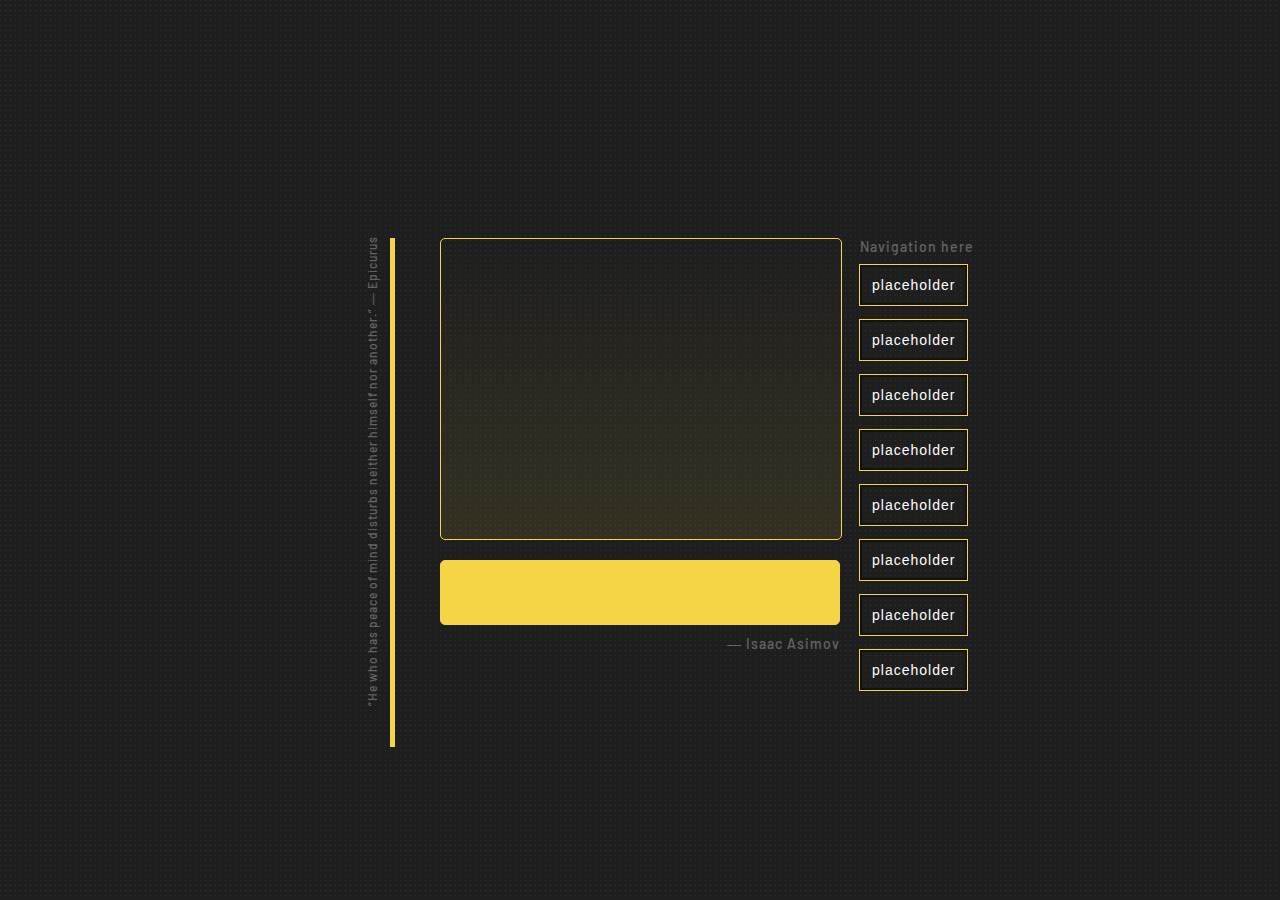
==== index.html @ 20b508e1 "Initial" ====
<!DOCTYPE html>
<html lang="en" >
<head>
  <meta charset="UTF-8">
  <title>Just smile and wave.</title>
  <link href="https://fonts.googleapis.com/css?family=Barlow&display=swap" rel="stylesheet"><link rel="stylesheet" href="./style.css">

</head>
<body>
<!-- partial:index.partial.html -->
<div id="shot">
  <div class="card">

  </div>
  <div class="description">
    <h1>
	<div class="box">
  <ul>

    <li class="item-3"></li>
    <li class="item-4">“Life is pleasant.</li>
    <li class="item-5">Death is peaceful.</li>
	<li class="item-6">It's the transition that's troublesome."</li>
  </ul>  
</div>


</h1>
    <p>― Isaac Asimov </p>
  </div>
  <div class="title"></div>

  <div class="options">
    <p>Navigation here</p>
    <div class="btns">
      <button id="btn-0" onclick="">placeholder</button>
      <button id="btn-1" onclick="">placeholder</button>
      <button id="btn-2" onclick="">placeholder</button>
      <button id="btn-3" onclick="">placeholder</button>
      <button id="btn-4" onclick="">placeholder</button>
      <button id="btn-5" onclick="">placeholder</button>
      <button id="btn-2" onclick="">placeholder</button>
      <button id="btn-0" onclick="">placeholder</button>

    </div>

  </div>
</div>
<!-- partial -->

</body>
</html>
---- style.css ----
button#component {
  width: 290px;
  height: 60px;
  border: none;
  display: -webkit-box;
  display: flex;
  background: transparent;
  margin: auto;
  padding: 0;
  position: relative;
  flex-wrap: wrap;
  cursor: pointer;
  font-family: 'Barlow', sans-serif;
}
button#component:focus {
  outline: none;
}
button#component .sqr {
  width: 10px;
  height: 10px;
  background-color: #fff;
  -webkit-transform-origin: 50% 50%;
          transform-origin: 50% 50%;
  -webkit-transition-property: all;
  transition-property: all;
  -webkit-transition-timing-function: ease-out;
          transition-timing-function: ease-out;
  -webkit-transition-duration: 300ms;
          transition-duration: 300ms;
  -webkit-transition-delay: 2000ms;
          transition-delay: 2000ms;
}
button#component .label {
  width: 100%;
  height: 100%;
  display: -webkit-box;
  display: flex;
  position: absolute;
  top: 0;
  left: 0;
  font-weight: 600;
  font-size: 18px;
  text-align: center;
  letter-spacing: 5px;
}
button#component .label::before {
  content: 'LOCKED';
  margin: auto;
  -webkit-transition: 300ms ease-out all 2000ms;
  transition: 300ms ease-out all 2000ms;
}

button#component:hover {
  -webkit-animation: blinking 2000ms ease-in 1;
          animation: blinking 2000ms ease-in 1;
}
button#component:hover .sqr {
  -webkit-transform: scale(0.1);
          transform: scale(0.1);
}
button#component:hover .sqr-174 {
  background-color: #C7E3F9;
}
button#component:hover .sqr-169 {
  background-color: #C7E3F9;
}
button#component:hover .sqr-164 {
  background-color: #C7E3F9;
}
button#component:hover .sqr-159 {
  background-color: #C7E3F9;
}
button#component:hover .sqr-154 {
  background-color: #C7E3F9;
}
button#component:hover .sqr-149 {
  background-color: #C7E3F9;
}
button#component:hover .sqr-144 {
  background-color: #C7E3F9;
}
button#component:hover .sqr-139 {
  background-color: #C7E3F9;
}
button#component:hover .sqr-134 {
  background-color: #C7E3F9;
}
button#component:hover .sqr-129 {
  background-color: #C7E3F9;
}
button#component:hover .sqr-124 {
  background-color: #C7E3F9;
}
button#component:hover .sqr-119 {
  background-color: #C7E3F9;
}
button#component:hover .sqr-114 {
  background-color: #C7E3F9;
}
button#component:hover .sqr-109 {
  background-color: #C7E3F9;
}
button#component:hover .sqr-104 {
  background-color: #C7E3F9;
}
button#component:hover .sqr-99 {
  background-color: #C7E3F9;
}
button#component:hover .sqr-94 {
  background-color: #C7E3F9;
}
button#component:hover .sqr-89 {
  background-color: #C7E3F9;
}
button#component:hover .sqr-84 {
  background-color: #C7E3F9;
}
button#component:hover .sqr-79 {
  background-color: #C7E3F9;
}
button#component:hover .sqr-74 {
  background-color: #C7E3F9;
}
button#component:hover .sqr-69 {
  background-color: #C7E3F9;
}
button#component:hover .sqr-64 {
  background-color: #C7E3F9;
}
button#component:hover .sqr-59 {
  background-color: #C7E3F9;
}
button#component:hover .sqr-54 {
  background-color: #C7E3F9;
}
button#component:hover .sqr-49 {
  background-color: #C7E3F9;
}
button#component:hover .sqr-44 {
  background-color: #C7E3F9;
}
button#component:hover .sqr-39 {
  background-color: #C7E3F9;
}
button#component:hover .sqr-34 {
  background-color: #C7E3F9;
}
button#component:hover .sqr-29 {
  background-color: #C7E3F9;
}
button#component:hover .sqr-24 {
  background-color: #C7E3F9;
}
button#component:hover .sqr-19 {
  background-color: #C7E3F9;
}
button#component:hover .sqr-14 {
  background-color: #C7E3F9;
}
button#component:hover .sqr-9 {
  background-color: #C7E3F9;
}
button#component:hover .sqr-4 {
  background-color: #C7E3F9;
}
button#component:hover .sqr-173 {
  background-color: #f5d546;
}
button#component:hover .sqr-171 {
  background-color: #f5d546;
}
button#component:hover .sqr-169 {
  background-color: #f5d546;
}
button#component:hover .sqr-167 {
  background-color: #f5d546;
}
button#component:hover .sqr-165 {
  background-color: #f5d546;
}
button#component:hover .sqr-163 {
  background-color: #f5d546;
}
button#component:hover .sqr-161 {
  background-color: #f5d546;
}
button#component:hover .sqr-159 {
  background-color: #f5d546;
}
button#component:hover .sqr-157 {
  background-color: #f5d546;
}
button#component:hover .sqr-155 {
  background-color: #f5d546;
}
button#component:hover .sqr-153 {
  background-color: #f5d546;
}
button#component:hover .sqr-151 {
  background-color: #f5d546;
}
button#component:hover .sqr-149 {
  background-color: #f5d546;
}
button#component:hover .sqr-147 {
  background-color: #f5d546;
}
button#component:hover .sqr-145 {
  background-color: #f5d546;
}
button#component:hover .sqr-143 {
  background-color: #f5d546;
}
button#component:hover .sqr-141 {
  background-color: #f5d546;
}
button#component:hover .sqr-139 {
  background-color: #f5d546;
}
button#component:hover .sqr-137 {
  background-color: #f5d546;
}
button#component:hover .sqr-135 {
  background-color: #f5d546;
}
button#component:hover .sqr-133 {
  background-color: #f5d546;
}
button#component:hover .sqr-131 {
  background-color: #f5d546;
}
button#component:hover .sqr-129 {
  background-color: #f5d546;
}
button#component:hover .sqr-127 {
  background-color: #f5d546;
}
button#component:hover .sqr-125 {
  background-color: #f5d546;
}
button#component:hover .sqr-123 {
  background-color: #f5d546;
}
button#component:hover .sqr-121 {
  background-color: #f5d546;
}
button#component:hover .sqr-119 {
  background-color: #f5d546;
}
button#component:hover .sqr-117 {
  background-color: #f5d546;
}
button#component:hover .sqr-115 {
  background-color: #f5d546;
}
button#component:hover .sqr-113 {
  background-color: #f5d546;
}
button#component:hover .sqr-111 {
  background-color: #f5d546;
}
button#component:hover .sqr-109 {
  background-color: #f5d546;
}
button#component:hover .sqr-107 {
  background-color: #f5d546;
}
button#component:hover .sqr-105 {
  background-color: #f5d546;
}
button#component:hover .sqr-103 {
  background-color: #f5d546;
}
button#component:hover .sqr-101 {
  background-color: #f5d546;
}
button#component:hover .sqr-99 {
  background-color: #f5d546;
}
button#component:hover .sqr-97 {
  background-color: #f5d546;
}
button#component:hover .sqr-95 {
  background-color: #f5d546;
}
button#component:hover .sqr-93 {
  background-color: #f5d546;
}
button#component:hover .sqr-91 {
  background-color: #f5d546;
}
button#component:hover .sqr-89 {
  background-color: #f5d546;
}
button#component:hover .sqr-87 {
  background-color: #f5d546;
}
button#component:hover .sqr-85 {
  background-color: #f5d546;
}
button#component:hover .sqr-83 {
  background-color: #f5d546;
}
button#component:hover .sqr-81 {
  background-color: #f5d546;
}
button#component:hover .sqr-79 {
  background-color: #f5d546;
}
button#component:hover .sqr-77 {
  background-color: #f5d546;
}
button#component:hover .sqr-75 {
  background-color: #f5d546;
}
button#component:hover .sqr-73 {
  background-color: #f5d546;
}
button#component:hover .sqr-71 {
  background-color: #f5d546;
}
button#component:hover .sqr-69 {
  background-color: #f5d546;
}
button#component:hover .sqr-67 {
  background-color: #f5d546;
}
button#component:hover .sqr-65 {
  background-color: #f5d546;
}
button#component:hover .sqr-63 {
  background-color: #f5d546;
}
button#component:hover .sqr-61 {
  background-color: #f5d546;
}
button#component:hover .sqr-59 {
  background-color: #f5d546;
}
button#component:hover .sqr-57 {
  background-color: #f5d546;
}
button#component:hover .sqr-55 {
  background-color: #f5d546;
}
button#component:hover .sqr-53 {
  background-color: #f5d546;
}
button#component:hover .sqr-51 {
  background-color: #f5d546;
}
button#component:hover .sqr-49 {
  background-color: #f5d546;
}
button#component:hover .sqr-47 {
  background-color: #f5d546;
}
button#component:hover .sqr-45 {
  background-color: #f5d546;
}
button#component:hover .sqr-43 {
  background-color: #f5d546;
}
button#component:hover .sqr-41 {
  background-color: #f5d546;
}
button#component:hover .sqr-39 {
  background-color: #f5d546;
}
button#component:hover .sqr-37 {
  background-color: #f5d546;
}
button#component:hover .sqr-35 {
  background-color: #f5d546;
}
button#component:hover .sqr-33 {
  background-color: #f5d546;
}
button#component:hover .sqr-31 {
  background-color: #f5d546;
}
button#component:hover .sqr-29 {
  background-color: #f5d546;
}
button#component:hover .sqr-27 {
  background-color: #f5d546;
}
button#component:hover .sqr-25 {
  background-color: #f5d546;
}
button#component:hover .sqr-23 {
  background-color: #f5d546;
}
button#component:hover .sqr-21 {
  background-color: #f5d546;
}
button#component:hover .sqr-19 {
  background-color: #f5d546;
}
button#component:hover .sqr-17 {
  background-color: #f5d546;
}
button#component:hover .sqr-15 {
  background-color: #f5d546;
}
button#component:hover .sqr-13 {
  background-color: #f5d546;
}
button#component:hover .sqr-11 {
  background-color: #f5d546;
}
button#component:hover .sqr-9 {
  background-color: #f5d546;
}
button#component:hover .sqr-7 {
  background-color: #f5d546;
}
button#component:hover .sqr-5 {
  background-color: #f5d546;
}
button#component:hover .sqr-3 {
  background-color: #f5d546;
}
button#component:hover .sqr-1 {
  background-color: #f5d546;
}
button#component:hover .sqr-170 {
  background-color: #d64444;
}
button#component:hover .sqr-166 {
  background-color: #d64444;
}
button#component:hover .sqr-162 {
  background-color: #d64444;
}
button#component:hover .sqr-158 {
  background-color: #d64444;
}
button#component:hover .sqr-154 {
  background-color: #d64444;
}
button#component:hover .sqr-150 {
  background-color: #d64444;
}
button#component:hover .sqr-146 {
  background-color: #d64444;
}
button#component:hover .sqr-142 {
  background-color: #d64444;
}
button#component:hover .sqr-138 {
  background-color: #d64444;
}
button#component:hover .sqr-134 {
  background-color: #d64444;
}
button#component:hover .sqr-130 {
  background-color: #d64444;
}
button#component:hover .sqr-126 {
  background-color: #d64444;
}
button#component:hover .sqr-122 {
  background-color: #d64444;
}
button#component:hover .sqr-118 {
  background-color: #d64444;
}
button#component:hover .sqr-114 {
  background-color: #d64444;
}
button#component:hover .sqr-110 {
  background-color: #d64444;
}
button#component:hover .sqr-106 {
  background-color: #d64444;
}
button#component:hover .sqr-102 {
  background-color: #d64444;
}
button#component:hover .sqr-98 {
  background-color: #d64444;
}
button#component:hover .sqr-94 {
  background-color: #d64444;
}
button#component:hover .sqr-90 {
  background-color: #d64444;
}
button#component:hover .sqr-86 {
  background-color: #d64444;
}
button#component:hover .sqr-82 {
  background-color: #d64444;
}
button#component:hover .sqr-78 {
  background-color: #d64444;
}
button#component:hover .sqr-74 {
  background-color: #d64444;
}
button#component:hover .sqr-70 {
  background-color: #d64444;
}
button#component:hover .sqr-66 {
  background-color: #d64444;
}
button#component:hover .sqr-62 {
  background-color: #d64444;
}
button#component:hover .sqr-58 {
  background-color: #d64444;
}
button#component:hover .sqr-54 {
  background-color: #d64444;
}
button#component:hover .sqr-50 {
  background-color: #d64444;
}
button#component:hover .sqr-46 {
  background-color: #d64444;
}
button#component:hover .sqr-42 {
  background-color: #d64444;
}
button#component:hover .sqr-38 {
  background-color: #d64444;
}
button#component:hover .sqr-34 {
  background-color: #d64444;
}
button#component:hover .sqr-30 {
  background-color: #d64444;
}
button#component:hover .sqr-26 {
  background-color: #d64444;
}
button#component:hover .sqr-22 {
  background-color: #d64444;
}
button#component:hover .sqr-18 {
  background-color: #d64444;
}
button#component:hover .sqr-14 {
  background-color: #d64444;
}
button#component:hover .sqr-10 {
  background-color: #d64444;
}
button#component:hover .sqr-6 {
  background-color: #d64444;
}
button#component:hover .sqr-2 {
  background-color: #d64444;
}
button#component:hover .label::before {
  -webkit-animation: decrypt 400ms 2000ms linear forwards 1;
          animation: decrypt 400ms 2000ms linear forwards 1;
  z-index: 2;
  color: #fff;
}

@-webkit-keyframes decrypt {
  0% {
    content: "LOCKED";
  }
  10% {
    content: "YdJZidnejD";
  }
  20% {
    content: "oz9ejdjd";
  }
  30% {
    content: "idnNDeit7";
  }
  40% {
    content: "JEDc83jdE";
  }
  50% {
    content: "JEDEudPe";
  }
  60% {
    content: "EKDOdreif";
  }
  70% {
    content: "fkzeef9e";
  }
  80% {
    content: "fie73Rnf0";
  }
  90% {
    content: "iedi9OE";
  }
  100% {
    content: "UNLOCKED";
  }
}
@-webkit-keyframes blinking {
  from, to, 50% {
    opacity: 1;
  }
  25%, 75% {
    opacity: 0;
  }
}
#component.following .sqr-1 {
  -webkit-transition-delay: 2002ms;
          transition-delay: 2002ms;
}

#component.following .sqr-2 {
  -webkit-transition-delay: 2004ms;
          transition-delay: 2004ms;
}

#component.following .sqr-3 {
  -webkit-transition-delay: 2006ms;
          transition-delay: 2006ms;
}

#component.following .sqr-4 {
  -webkit-transition-delay: 2008ms;
          transition-delay: 2008ms;
}

#component.following .sqr-5 {
  -webkit-transition-delay: 2010ms;
          transition-delay: 2010ms;
}

#component.following .sqr-6 {
  -webkit-transition-delay: 2012ms;
          transition-delay: 2012ms;
}

#component.following .sqr-7 {
  -webkit-transition-delay: 2014ms;
          transition-delay: 2014ms;
}

#component.following .sqr-8 {
  -webkit-transition-delay: 2016ms;
          transition-delay: 2016ms;
}

#component.following .sqr-9 {
  -webkit-transition-delay: 2018ms;
          transition-delay: 2018ms;
}

#component.following .sqr-10 {
  -webkit-transition-delay: 2020ms;
          transition-delay: 2020ms;
}

#component.following .sqr-11 {
  -webkit-transition-delay: 2022ms;
          transition-delay: 2022ms;
}

#component.following .sqr-12 {
  -webkit-transition-delay: 2024ms;
          transition-delay: 2024ms;
}

#component.following .sqr-13 {
  -webkit-transition-delay: 2026ms;
          transition-delay: 2026ms;
}

#component.following .sqr-14 {
  -webkit-transition-delay: 2028ms;
          transition-delay: 2028ms;
}

#component.following .sqr-15 {
  -webkit-transition-delay: 2030ms;
          transition-delay: 2030ms;
}

#component.following .sqr-16 {
  -webkit-transition-delay: 2032ms;
          transition-delay: 2032ms;
}

#component.following .sqr-17 {
  -webkit-transition-delay: 2034ms;
          transition-delay: 2034ms;
}

#component.following .sqr-18 {
  -webkit-transition-delay: 2036ms;
          transition-delay: 2036ms;
}

#component.following .sqr-19 {
  -webkit-transition-delay: 2038ms;
          transition-delay: 2038ms;
}

#component.following .sqr-20 {
  -webkit-transition-delay: 2040ms;
          transition-delay: 2040ms;
}

#component.following .sqr-21 {
  -webkit-transition-delay: 2042ms;
          transition-delay: 2042ms;
}

#component.following .sqr-22 {
  -webkit-transition-delay: 2044ms;
          transition-delay: 2044ms;
}

#component.following .sqr-23 {
  -webkit-transition-delay: 2046ms;
          transition-delay: 2046ms;
}

#component.following .sqr-24 {
  -webkit-transition-delay: 2048ms;
          transition-delay: 2048ms;
}

#component.following .sqr-25 {
  -webkit-transition-delay: 2050ms;
          transition-delay: 2050ms;
}

#component.following .sqr-26 {
  -webkit-transition-delay: 2052ms;
          transition-delay: 2052ms;
}

#component.following .sqr-27 {
  -webkit-transition-delay: 2054ms;
          transition-delay: 2054ms;
}

#component.following .sqr-28 {
  -webkit-transition-delay: 2056ms;
          transition-delay: 2056ms;
}

#component.following .sqr-29 {
  -webkit-transition-delay: 2058ms;
          transition-delay: 2058ms;
}

#component.following .sqr-30 {
  -webkit-transition-delay: 2060ms;
          transition-delay: 2060ms;
}

#component.following .sqr-31 {
  -webkit-transition-delay: 2062ms;
          transition-delay: 2062ms;
}

#component.following .sqr-32 {
  -webkit-transition-delay: 2064ms;
          transition-delay: 2064ms;
}

#component.following .sqr-33 {
  -webkit-transition-delay: 2066ms;
          transition-delay: 2066ms;
}

#component.following .sqr-34 {
  -webkit-transition-delay: 2068ms;
          transition-delay: 2068ms;
}

#component.following .sqr-35 {
  -webkit-transition-delay: 2070ms;
          transition-delay: 2070ms;
}

#component.following .sqr-36 {
  -webkit-transition-delay: 2072ms;
          transition-delay: 2072ms;
}

#component.following .sqr-37 {
  -webkit-transition-delay: 2074ms;
          transition-delay: 2074ms;
}

#component.following .sqr-38 {
  -webkit-transition-delay: 2076ms;
          transition-delay: 2076ms;
}

#component.following .sqr-39 {
  -webkit-transition-delay: 2078ms;
          transition-delay: 2078ms;
}

#component.following .sqr-40 {
  -webkit-transition-delay: 2080ms;
          transition-delay: 2080ms;
}

#component.following .sqr-41 {
  -webkit-transition-delay: 2082ms;
          transition-delay: 2082ms;
}

#component.following .sqr-42 {
  -webkit-transition-delay: 2084ms;
          transition-delay: 2084ms;
}

#component.following .sqr-43 {
  -webkit-transition-delay: 2086ms;
          transition-delay: 2086ms;
}

#component.following .sqr-44 {
  -webkit-transition-delay: 2088ms;
          transition-delay: 2088ms;
}

#component.following .sqr-45 {
  -webkit-transition-delay: 2090ms;
          transition-delay: 2090ms;
}

#component.following .sqr-46 {
  -webkit-transition-delay: 2092ms;
          transition-delay: 2092ms;
}

#component.following .sqr-47 {
  -webkit-transition-delay: 2094ms;
          transition-delay: 2094ms;
}

#component.following .sqr-48 {
  -webkit-transition-delay: 2096ms;
          transition-delay: 2096ms;
}

#component.following .sqr-49 {
  -webkit-transition-delay: 2098ms;
          transition-delay: 2098ms;
}

#component.following .sqr-50 {
  -webkit-transition-delay: 2100ms;
          transition-delay: 2100ms;
}

#component.following .sqr-51 {
  -webkit-transition-delay: 2102ms;
          transition-delay: 2102ms;
}

#component.following .sqr-52 {
  -webkit-transition-delay: 2104ms;
          transition-delay: 2104ms;
}

#component.following .sqr-53 {
  -webkit-transition-delay: 2106ms;
          transition-delay: 2106ms;
}

#component.following .sqr-54 {
  -webkit-transition-delay: 2108ms;
          transition-delay: 2108ms;
}

#component.following .sqr-55 {
  -webkit-transition-delay: 2110ms;
          transition-delay: 2110ms;
}

#component.following .sqr-56 {
  -webkit-transition-delay: 2112ms;
          transition-delay: 2112ms;
}

#component.following .sqr-57 {
  -webkit-transition-delay: 2114ms;
          transition-delay: 2114ms;
}

#component.following .sqr-58 {
  -webkit-transition-delay: 2116ms;
          transition-delay: 2116ms;
}

#component.following .sqr-59 {
  -webkit-transition-delay: 2118ms;
          transition-delay: 2118ms;
}

#component.following .sqr-60 {
  -webkit-transition-delay: 2120ms;
          transition-delay: 2120ms;
}

#component.following .sqr-61 {
  -webkit-transition-delay: 2122ms;
          transition-delay: 2122ms;
}

#component.following .sqr-62 {
  -webkit-transition-delay: 2124ms;
          transition-delay: 2124ms;
}

#component.following .sqr-63 {
  -webkit-transition-delay: 2126ms;
          transition-delay: 2126ms;
}

#component.following .sqr-64 {
  -webkit-transition-delay: 2128ms;
          transition-delay: 2128ms;
}

#component.following .sqr-65 {
  -webkit-transition-delay: 2130ms;
          transition-delay: 2130ms;
}

#component.following .sqr-66 {
  -webkit-transition-delay: 2132ms;
          transition-delay: 2132ms;
}

#component.following .sqr-67 {
  -webkit-transition-delay: 2134ms;
          transition-delay: 2134ms;
}

#component.following .sqr-68 {
  -webkit-transition-delay: 2136ms;
          transition-delay: 2136ms;
}

#component.following .sqr-69 {
  -webkit-transition-delay: 2138ms;
          transition-delay: 2138ms;
}

#component.following .sqr-70 {
  -webkit-transition-delay: 2140ms;
          transition-delay: 2140ms;
}

#component.following .sqr-71 {
  -webkit-transition-delay: 2142ms;
          transition-delay: 2142ms;
}

#component.following .sqr-72 {
  -webkit-transition-delay: 2144ms;
          transition-delay: 2144ms;
}

#component.following .sqr-73 {
  -webkit-transition-delay: 2146ms;
          transition-delay: 2146ms;
}

#component.following .sqr-74 {
  -webkit-transition-delay: 2148ms;
          transition-delay: 2148ms;
}

#component.following .sqr-75 {
  -webkit-transition-delay: 2150ms;
          transition-delay: 2150ms;
}

#component.following .sqr-76 {
  -webkit-transition-delay: 2152ms;
          transition-delay: 2152ms;
}

#component.following .sqr-77 {
  -webkit-transition-delay: 2154ms;
          transition-delay: 2154ms;
}

#component.following .sqr-78 {
  -webkit-transition-delay: 2156ms;
          transition-delay: 2156ms;
}

#component.following .sqr-79 {
  -webkit-transition-delay: 2158ms;
          transition-delay: 2158ms;
}

#component.following .sqr-80 {
  -webkit-transition-delay: 2160ms;
          transition-delay: 2160ms;
}

#component.following .sqr-81 {
  -webkit-transition-delay: 2162ms;
          transition-delay: 2162ms;
}

#component.following .sqr-82 {
  -webkit-transition-delay: 2164ms;
          transition-delay: 2164ms;
}

#component.following .sqr-83 {
  -webkit-transition-delay: 2166ms;
          transition-delay: 2166ms;
}

#component.following .sqr-84 {
  -webkit-transition-delay: 2168ms;
          transition-delay: 2168ms;
}

#component.following .sqr-85 {
  -webkit-transition-delay: 2170ms;
          transition-delay: 2170ms;
}

#component.following .sqr-86 {
  -webkit-transition-delay: 2172ms;
          transition-delay: 2172ms;
}

#component.following .sqr-87 {
  -webkit-transition-delay: 2174ms;
          transition-delay: 2174ms;
}

#component.following .sqr-88 {
  -webkit-transition-delay: 2176ms;
          transition-delay: 2176ms;
}

#component.following .sqr-89 {
  -webkit-transition-delay: 2178ms;
          transition-delay: 2178ms;
}

#component.following .sqr-90 {
  -webkit-transition-delay: 2180ms;
          transition-delay: 2180ms;
}

#component.following .sqr-91 {
  -webkit-transition-delay: 2182ms;
          transition-delay: 2182ms;
}

#component.following .sqr-92 {
  -webkit-transition-delay: 2184ms;
          transition-delay: 2184ms;
}

#component.following .sqr-93 {
  -webkit-transition-delay: 2186ms;
          transition-delay: 2186ms;
}

#component.following .sqr-94 {
  -webkit-transition-delay: 2188ms;
          transition-delay: 2188ms;
}

#component.following .sqr-95 {
  -webkit-transition-delay: 2190ms;
          transition-delay: 2190ms;
}

#component.following .sqr-96 {
  -webkit-transition-delay: 2192ms;
          transition-delay: 2192ms;
}

#component.following .sqr-97 {
  -webkit-transition-delay: 2194ms;
          transition-delay: 2194ms;
}

#component.following .sqr-98 {
  -webkit-transition-delay: 2196ms;
          transition-delay: 2196ms;
}

#component.following .sqr-99 {
  -webkit-transition-delay: 2198ms;
          transition-delay: 2198ms;
}

#component.following .sqr-100 {
  -webkit-transition-delay: 2200ms;
          transition-delay: 2200ms;
}

#component.following .sqr-101 {
  -webkit-transition-delay: 2202ms;
          transition-delay: 2202ms;
}

#component.following .sqr-102 {
  -webkit-transition-delay: 2204ms;
          transition-delay: 2204ms;
}

#component.following .sqr-103 {
  -webkit-transition-delay: 2206ms;
          transition-delay: 2206ms;
}

#component.following .sqr-104 {
  -webkit-transition-delay: 2208ms;
          transition-delay: 2208ms;
}

#component.following .sqr-105 {
  -webkit-transition-delay: 2210ms;
          transition-delay: 2210ms;
}

#component.following .sqr-106 {
  -webkit-transition-delay: 2212ms;
          transition-delay: 2212ms;
}

#component.following .sqr-107 {
  -webkit-transition-delay: 2214ms;
          transition-delay: 2214ms;
}

#component.following .sqr-108 {
  -webkit-transition-delay: 2216ms;
          transition-delay: 2216ms;
}

#component.following .sqr-109 {
  -webkit-transition-delay: 2218ms;
          transition-delay: 2218ms;
}

#component.following .sqr-110 {
  -webkit-transition-delay: 2220ms;
          transition-delay: 2220ms;
}

#component.following .sqr-111 {
  -webkit-transition-delay: 2222ms;
          transition-delay: 2222ms;
}

#component.following .sqr-112 {
  -webkit-transition-delay: 2224ms;
          transition-delay: 2224ms;
}

#component.following .sqr-113 {
  -webkit-transition-delay: 2226ms;
          transition-delay: 2226ms;
}

#component.following .sqr-114 {
  -webkit-transition-delay: 2228ms;
          transition-delay: 2228ms;
}

#component.following .sqr-115 {
  -webkit-transition-delay: 2230ms;
          transition-delay: 2230ms;
}

#component.following .sqr-116 {
  -webkit-transition-delay: 2232ms;
          transition-delay: 2232ms;
}

#component.following .sqr-117 {
  -webkit-transition-delay: 2234ms;
          transition-delay: 2234ms;
}

#component.following .sqr-118 {
  -webkit-transition-delay: 2236ms;
          transition-delay: 2236ms;
}

#component.following .sqr-119 {
  -webkit-transition-delay: 2238ms;
          transition-delay: 2238ms;
}

#component.following .sqr-120 {
  -webkit-transition-delay: 2240ms;
          transition-delay: 2240ms;
}

#component.following .sqr-121 {
  -webkit-transition-delay: 2242ms;
          transition-delay: 2242ms;
}

#component.following .sqr-122 {
  -webkit-transition-delay: 2244ms;
          transition-delay: 2244ms;
}

#component.following .sqr-123 {
  -webkit-transition-delay: 2246ms;
          transition-delay: 2246ms;
}

#component.following .sqr-124 {
  -webkit-transition-delay: 2248ms;
          transition-delay: 2248ms;
}

#component.following .sqr-125 {
  -webkit-transition-delay: 2250ms;
          transition-delay: 2250ms;
}

#component.following .sqr-126 {
  -webkit-transition-delay: 2252ms;
          transition-delay: 2252ms;
}

#component.following .sqr-127 {
  -webkit-transition-delay: 2254ms;
          transition-delay: 2254ms;
}

#component.following .sqr-128 {
  -webkit-transition-delay: 2256ms;
          transition-delay: 2256ms;
}

#component.following .sqr-129 {
  -webkit-transition-delay: 2258ms;
          transition-delay: 2258ms;
}

#component.following .sqr-130 {
  -webkit-transition-delay: 2260ms;
          transition-delay: 2260ms;
}

#component.following .sqr-131 {
  -webkit-transition-delay: 2262ms;
          transition-delay: 2262ms;
}

#component.following .sqr-132 {
  -webkit-transition-delay: 2264ms;
          transition-delay: 2264ms;
}

#component.following .sqr-133 {
  -webkit-transition-delay: 2266ms;
          transition-delay: 2266ms;
}

#component.following .sqr-134 {
  -webkit-transition-delay: 2268ms;
          transition-delay: 2268ms;
}

#component.following .sqr-135 {
  -webkit-transition-delay: 2270ms;
          transition-delay: 2270ms;
}

#component.following .sqr-136 {
  -webkit-transition-delay: 2272ms;
          transition-delay: 2272ms;
}

#component.following .sqr-137 {
  -webkit-transition-delay: 2274ms;
          transition-delay: 2274ms;
}

#component.following .sqr-138 {
  -webkit-transition-delay: 2276ms;
          transition-delay: 2276ms;
}

#component.following .sqr-139 {
  -webkit-transition-delay: 2278ms;
          transition-delay: 2278ms;
}

#component.following .sqr-140 {
  -webkit-transition-delay: 2280ms;
          transition-delay: 2280ms;
}

#component.following .sqr-141 {
  -webkit-transition-delay: 2282ms;
          transition-delay: 2282ms;
}

#component.following .sqr-142 {
  -webkit-transition-delay: 2284ms;
          transition-delay: 2284ms;
}

#component.following .sqr-143 {
  -webkit-transition-delay: 2286ms;
          transition-delay: 2286ms;
}

#component.following .sqr-144 {
  -webkit-transition-delay: 2288ms;
          transition-delay: 2288ms;
}

#component.following .sqr-145 {
  -webkit-transition-delay: 2290ms;
          transition-delay: 2290ms;
}

#component.following .sqr-146 {
  -webkit-transition-delay: 2292ms;
          transition-delay: 2292ms;
}

#component.following .sqr-147 {
  -webkit-transition-delay: 2294ms;
          transition-delay: 2294ms;
}

#component.following .sqr-148 {
  -webkit-transition-delay: 2296ms;
          transition-delay: 2296ms;
}

#component.following .sqr-149 {
  -webkit-transition-delay: 2298ms;
          transition-delay: 2298ms;
}

#component.following .sqr-150 {
  -webkit-transition-delay: 2300ms;
          transition-delay: 2300ms;
}

#component.following .sqr-151 {
  -webkit-transition-delay: 2302ms;
          transition-delay: 2302ms;
}

#component.following .sqr-152 {
  -webkit-transition-delay: 2304ms;
          transition-delay: 2304ms;
}

#component.following .sqr-153 {
  -webkit-transition-delay: 2306ms;
          transition-delay: 2306ms;
}

#component.following .sqr-154 {
  -webkit-transition-delay: 2308ms;
          transition-delay: 2308ms;
}

#component.following .sqr-155 {
  -webkit-transition-delay: 2310ms;
          transition-delay: 2310ms;
}

#component.following .sqr-156 {
  -webkit-transition-delay: 2312ms;
          transition-delay: 2312ms;
}

#component.following .sqr-157 {
  -webkit-transition-delay: 2314ms;
          transition-delay: 2314ms;
}

#component.following .sqr-158 {
  -webkit-transition-delay: 2316ms;
          transition-delay: 2316ms;
}

#component.following .sqr-159 {
  -webkit-transition-delay: 2318ms;
          transition-delay: 2318ms;
}

#component.following .sqr-160 {
  -webkit-transition-delay: 2320ms;
          transition-delay: 2320ms;
}

#component.following .sqr-161 {
  -webkit-transition-delay: 2322ms;
          transition-delay: 2322ms;
}

#component.following .sqr-162 {
  -webkit-transition-delay: 2324ms;
          transition-delay: 2324ms;
}

#component.following .sqr-163 {
  -webkit-transition-delay: 2326ms;
          transition-delay: 2326ms;
}

#component.following .sqr-164 {
  -webkit-transition-delay: 2328ms;
          transition-delay: 2328ms;
}

#component.following .sqr-165 {
  -webkit-transition-delay: 2330ms;
          transition-delay: 2330ms;
}

#component.following .sqr-166 {
  -webkit-transition-delay: 2332ms;
          transition-delay: 2332ms;
}

#component.following .sqr-167 {
  -webkit-transition-delay: 2334ms;
          transition-delay: 2334ms;
}

#component.following .sqr-168 {
  -webkit-transition-delay: 2336ms;
          transition-delay: 2336ms;
}

#component.following .sqr-169 {
  -webkit-transition-delay: 2338ms;
          transition-delay: 2338ms;
}

#component.following .sqr-170 {
  -webkit-transition-delay: 2340ms;
          transition-delay: 2340ms;
}

#component.following .sqr-171 {
  -webkit-transition-delay: 2342ms;
          transition-delay: 2342ms;
}

#component.following .sqr-172 {
  -webkit-transition-delay: 2344ms;
          transition-delay: 2344ms;
}

#component.following .sqr-173 {
  -webkit-transition-delay: 2346ms;
          transition-delay: 2346ms;
}

#component.following .sqr-174 {
  -webkit-transition-delay: 2348ms;
          transition-delay: 2348ms;
}

#component.row .sqr-174 {
  -webkit-transition-delay: 2000ms;
          transition-delay: 2000ms;
}

#component.row .sqr-145 {
  -webkit-transition-delay: 2000ms;
          transition-delay: 2000ms;
}

#component.row .sqr-116 {
  -webkit-transition-delay: 2000ms;
          transition-delay: 2000ms;
}

#component.row .sqr-87 {
  -webkit-transition-delay: 2000ms;
          transition-delay: 2000ms;
}

#component.row .sqr-58 {
  -webkit-transition-delay: 2000ms;
          transition-delay: 2000ms;
}

#component.row .sqr-29 {
  -webkit-transition-delay: 2000ms;
          transition-delay: 2000ms;
}

#component.row .sqr-175 {
  -webkit-transition-delay: 2010ms;
          transition-delay: 2010ms;
}

#component.row .sqr-146 {
  -webkit-transition-delay: 2010ms;
          transition-delay: 2010ms;
}

#component.row .sqr-117 {
  -webkit-transition-delay: 2010ms;
          transition-delay: 2010ms;
}

#component.row .sqr-88 {
  -webkit-transition-delay: 2010ms;
          transition-delay: 2010ms;
}

#component.row .sqr-59 {
  -webkit-transition-delay: 2010ms;
          transition-delay: 2010ms;
}

#component.row .sqr-30 {
  -webkit-transition-delay: 2010ms;
          transition-delay: 2010ms;
}

#component.row .sqr-1 {
  -webkit-transition-delay: 2010ms;
          transition-delay: 2010ms;
}

#component.row .sqr-176 {
  -webkit-transition-delay: 2020ms;
          transition-delay: 2020ms;
}

#component.row .sqr-147 {
  -webkit-transition-delay: 2020ms;
          transition-delay: 2020ms;
}

#component.row .sqr-118 {
  -webkit-transition-delay: 2020ms;
          transition-delay: 2020ms;
}

#component.row .sqr-89 {
  -webkit-transition-delay: 2020ms;
          transition-delay: 2020ms;
}

#component.row .sqr-60 {
  -webkit-transition-delay: 2020ms;
          transition-delay: 2020ms;
}

#component.row .sqr-31 {
  -webkit-transition-delay: 2020ms;
          transition-delay: 2020ms;
}

#component.row .sqr-2 {
  -webkit-transition-delay: 2020ms;
          transition-delay: 2020ms;
}

#component.row .sqr-177 {
  -webkit-transition-delay: 2030ms;
          transition-delay: 2030ms;
}

#component.row .sqr-148 {
  -webkit-transition-delay: 2030ms;
          transition-delay: 2030ms;
}

#component.row .sqr-119 {
  -webkit-transition-delay: 2030ms;
          transition-delay: 2030ms;
}

#component.row .sqr-90 {
  -webkit-transition-delay: 2030ms;
          transition-delay: 2030ms;
}

#component.row .sqr-61 {
  -webkit-transition-delay: 2030ms;
          transition-delay: 2030ms;
}

#component.row .sqr-32 {
  -webkit-transition-delay: 2030ms;
          transition-delay: 2030ms;
}

#component.row .sqr-3 {
  -webkit-transition-delay: 2030ms;
          transition-delay: 2030ms;
}

#component.row .sqr-178 {
  -webkit-transition-delay: 2040ms;
          transition-delay: 2040ms;
}

#component.row .sqr-149 {
  -webkit-transition-delay: 2040ms;
          transition-delay: 2040ms;
}

#component.row .sqr-120 {
  -webkit-transition-delay: 2040ms;
          transition-delay: 2040ms;
}

#component.row .sqr-91 {
  -webkit-transition-delay: 2040ms;
          transition-delay: 2040ms;
}

#component.row .sqr-62 {
  -webkit-transition-delay: 2040ms;
          transition-delay: 2040ms;
}

#component.row .sqr-33 {
  -webkit-transition-delay: 2040ms;
          transition-delay: 2040ms;
}

#component.row .sqr-4 {
  -webkit-transition-delay: 2040ms;
          transition-delay: 2040ms;
}

#component.row .sqr-179 {
  -webkit-transition-delay: 2050ms;
          transition-delay: 2050ms;
}

#component.row .sqr-150 {
  -webkit-transition-delay: 2050ms;
          transition-delay: 2050ms;
}

#component.row .sqr-121 {
  -webkit-transition-delay: 2050ms;
          transition-delay: 2050ms;
}

#component.row .sqr-92 {
  -webkit-transition-delay: 2050ms;
          transition-delay: 2050ms;
}

#component.row .sqr-63 {
  -webkit-transition-delay: 2050ms;
          transition-delay: 2050ms;
}

#component.row .sqr-34 {
  -webkit-transition-delay: 2050ms;
          transition-delay: 2050ms;
}

#component.row .sqr-5 {
  -webkit-transition-delay: 2050ms;
          transition-delay: 2050ms;
}

#component.row .sqr-180 {
  -webkit-transition-delay: 2060ms;
          transition-delay: 2060ms;
}

#component.row .sqr-151 {
  -webkit-transition-delay: 2060ms;
          transition-delay: 2060ms;
}

#component.row .sqr-122 {
  -webkit-transition-delay: 2060ms;
          transition-delay: 2060ms;
}

#component.row .sqr-93 {
  -webkit-transition-delay: 2060ms;
          transition-delay: 2060ms;
}

#component.row .sqr-64 {
  -webkit-transition-delay: 2060ms;
          transition-delay: 2060ms;
}

#component.row .sqr-35 {
  -webkit-transition-delay: 2060ms;
          transition-delay: 2060ms;
}

#component.row .sqr-6 {
  -webkit-transition-delay: 2060ms;
          transition-delay: 2060ms;
}

#component.row .sqr-181 {
  -webkit-transition-delay: 2070ms;
          transition-delay: 2070ms;
}

#component.row .sqr-152 {
  -webkit-transition-delay: 2070ms;
          transition-delay: 2070ms;
}

#component.row .sqr-123 {
  -webkit-transition-delay: 2070ms;
          transition-delay: 2070ms;
}

#component.row .sqr-94 {
  -webkit-transition-delay: 2070ms;
          transition-delay: 2070ms;
}

#component.row .sqr-65 {
  -webkit-transition-delay: 2070ms;
          transition-delay: 2070ms;
}

#component.row .sqr-36 {
  -webkit-transition-delay: 2070ms;
          transition-delay: 2070ms;
}

#component.row .sqr-7 {
  -webkit-transition-delay: 2070ms;
          transition-delay: 2070ms;
}

#component.row .sqr-182 {
  -webkit-transition-delay: 2080ms;
          transition-delay: 2080ms;
}

#component.row .sqr-153 {
  -webkit-transition-delay: 2080ms;
          transition-delay: 2080ms;
}

#component.row .sqr-124 {
  -webkit-transition-delay: 2080ms;
          transition-delay: 2080ms;
}

#component.row .sqr-95 {
  -webkit-transition-delay: 2080ms;
          transition-delay: 2080ms;
}

#component.row .sqr-66 {
  -webkit-transition-delay: 2080ms;
          transition-delay: 2080ms;
}

#component.row .sqr-37 {
  -webkit-transition-delay: 2080ms;
          transition-delay: 2080ms;
}

#component.row .sqr-8 {
  -webkit-transition-delay: 2080ms;
          transition-delay: 2080ms;
}

#component.row .sqr-183 {
  -webkit-transition-delay: 2090ms;
          transition-delay: 2090ms;
}

#component.row .sqr-154 {
  -webkit-transition-delay: 2090ms;
          transition-delay: 2090ms;
}

#component.row .sqr-125 {
  -webkit-transition-delay: 2090ms;
          transition-delay: 2090ms;
}

#component.row .sqr-96 {
  -webkit-transition-delay: 2090ms;
          transition-delay: 2090ms;
}

#component.row .sqr-67 {
  -webkit-transition-delay: 2090ms;
          transition-delay: 2090ms;
}

#component.row .sqr-38 {
  -webkit-transition-delay: 2090ms;
          transition-delay: 2090ms;
}

#component.row .sqr-9 {
  -webkit-transition-delay: 2090ms;
          transition-delay: 2090ms;
}

#component.row .sqr-184 {
  -webkit-transition-delay: 2100ms;
          transition-delay: 2100ms;
}

#component.row .sqr-155 {
  -webkit-transition-delay: 2100ms;
          transition-delay: 2100ms;
}

#component.row .sqr-126 {
  -webkit-transition-delay: 2100ms;
          transition-delay: 2100ms;
}

#component.row .sqr-97 {
  -webkit-transition-delay: 2100ms;
          transition-delay: 2100ms;
}

#component.row .sqr-68 {
  -webkit-transition-delay: 2100ms;
          transition-delay: 2100ms;
}

#component.row .sqr-39 {
  -webkit-transition-delay: 2100ms;
          transition-delay: 2100ms;
}

#component.row .sqr-10 {
  -webkit-transition-delay: 2100ms;
          transition-delay: 2100ms;
}

#component.row .sqr-185 {
  -webkit-transition-delay: 2110ms;
          transition-delay: 2110ms;
}

#component.row .sqr-156 {
  -webkit-transition-delay: 2110ms;
          transition-delay: 2110ms;
}

#component.row .sqr-127 {
  -webkit-transition-delay: 2110ms;
          transition-delay: 2110ms;
}

#component.row .sqr-98 {
  -webkit-transition-delay: 2110ms;
          transition-delay: 2110ms;
}

#component.row .sqr-69 {
  -webkit-transition-delay: 2110ms;
          transition-delay: 2110ms;
}

#component.row .sqr-40 {
  -webkit-transition-delay: 2110ms;
          transition-delay: 2110ms;
}

#component.row .sqr-11 {
  -webkit-transition-delay: 2110ms;
          transition-delay: 2110ms;
}

#component.row .sqr-186 {
  -webkit-transition-delay: 2120ms;
          transition-delay: 2120ms;
}

#component.row .sqr-157 {
  -webkit-transition-delay: 2120ms;
          transition-delay: 2120ms;
}

#component.row .sqr-128 {
  -webkit-transition-delay: 2120ms;
          transition-delay: 2120ms;
}

#component.row .sqr-99 {
  -webkit-transition-delay: 2120ms;
          transition-delay: 2120ms;
}

#component.row .sqr-70 {
  -webkit-transition-delay: 2120ms;
          transition-delay: 2120ms;
}

#component.row .sqr-41 {
  -webkit-transition-delay: 2120ms;
          transition-delay: 2120ms;
}

#component.row .sqr-12 {
  -webkit-transition-delay: 2120ms;
          transition-delay: 2120ms;
}

#component.row .sqr-187 {
  -webkit-transition-delay: 2130ms;
          transition-delay: 2130ms;
}

#component.row .sqr-158 {
  -webkit-transition-delay: 2130ms;
          transition-delay: 2130ms;
}

#component.row .sqr-129 {
  -webkit-transition-delay: 2130ms;
          transition-delay: 2130ms;
}

#component.row .sqr-100 {
  -webkit-transition-delay: 2130ms;
          transition-delay: 2130ms;
}

#component.row .sqr-71 {
  -webkit-transition-delay: 2130ms;
          transition-delay: 2130ms;
}

#component.row .sqr-42 {
  -webkit-transition-delay: 2130ms;
          transition-delay: 2130ms;
}

#component.row .sqr-13 {
  -webkit-transition-delay: 2130ms;
          transition-delay: 2130ms;
}

#component.row .sqr-188 {
  -webkit-transition-delay: 2140ms;
          transition-delay: 2140ms;
}

#component.row .sqr-159 {
  -webkit-transition-delay: 2140ms;
          transition-delay: 2140ms;
}

#component.row .sqr-130 {
  -webkit-transition-delay: 2140ms;
          transition-delay: 2140ms;
}

#component.row .sqr-101 {
  -webkit-transition-delay: 2140ms;
          transition-delay: 2140ms;
}

#component.row .sqr-72 {
  -webkit-transition-delay: 2140ms;
          transition-delay: 2140ms;
}

#component.row .sqr-43 {
  -webkit-transition-delay: 2140ms;
          transition-delay: 2140ms;
}

#component.row .sqr-14 {
  -webkit-transition-delay: 2140ms;
          transition-delay: 2140ms;
}

#component.row .sqr-189 {
  -webkit-transition-delay: 2150ms;
          transition-delay: 2150ms;
}

#component.row .sqr-160 {
  -webkit-transition-delay: 2150ms;
          transition-delay: 2150ms;
}

#component.row .sqr-131 {
  -webkit-transition-delay: 2150ms;
          transition-delay: 2150ms;
}

#component.row .sqr-102 {
  -webkit-transition-delay: 2150ms;
          transition-delay: 2150ms;
}

#component.row .sqr-73 {
  -webkit-transition-delay: 2150ms;
          transition-delay: 2150ms;
}

#component.row .sqr-44 {
  -webkit-transition-delay: 2150ms;
          transition-delay: 2150ms;
}

#component.row .sqr-15 {
  -webkit-transition-delay: 2150ms;
          transition-delay: 2150ms;
}

#component.row .sqr-190 {
  -webkit-transition-delay: 2160ms;
          transition-delay: 2160ms;
}

#component.row .sqr-161 {
  -webkit-transition-delay: 2160ms;
          transition-delay: 2160ms;
}

#component.row .sqr-132 {
  -webkit-transition-delay: 2160ms;
          transition-delay: 2160ms;
}

#component.row .sqr-103 {
  -webkit-transition-delay: 2160ms;
          transition-delay: 2160ms;
}

#component.row .sqr-74 {
  -webkit-transition-delay: 2160ms;
          transition-delay: 2160ms;
}

#component.row .sqr-45 {
  -webkit-transition-delay: 2160ms;
          transition-delay: 2160ms;
}

#component.row .sqr-16 {
  -webkit-transition-delay: 2160ms;
          transition-delay: 2160ms;
}

#component.row .sqr-191 {
  -webkit-transition-delay: 2170ms;
          transition-delay: 2170ms;
}

#component.row .sqr-162 {
  -webkit-transition-delay: 2170ms;
          transition-delay: 2170ms;
}

#component.row .sqr-133 {
  -webkit-transition-delay: 2170ms;
          transition-delay: 2170ms;
}

#component.row .sqr-104 {
  -webkit-transition-delay: 2170ms;
          transition-delay: 2170ms;
}

#component.row .sqr-75 {
  -webkit-transition-delay: 2170ms;
          transition-delay: 2170ms;
}

#component.row .sqr-46 {
  -webkit-transition-delay: 2170ms;
          transition-delay: 2170ms;
}

#component.row .sqr-17 {
  -webkit-transition-delay: 2170ms;
          transition-delay: 2170ms;
}

#component.row .sqr-192 {
  -webkit-transition-delay: 2180ms;
          transition-delay: 2180ms;
}

#component.row .sqr-163 {
  -webkit-transition-delay: 2180ms;
          transition-delay: 2180ms;
}

#component.row .sqr-134 {
  -webkit-transition-delay: 2180ms;
          transition-delay: 2180ms;
}

#component.row .sqr-105 {
  -webkit-transition-delay: 2180ms;
          transition-delay: 2180ms;
}

#component.row .sqr-76 {
  -webkit-transition-delay: 2180ms;
          transition-delay: 2180ms;
}

#component.row .sqr-47 {
  -webkit-transition-delay: 2180ms;
          transition-delay: 2180ms;
}

#component.row .sqr-18 {
  -webkit-transition-delay: 2180ms;
          transition-delay: 2180ms;
}

#component.row .sqr-193 {
  -webkit-transition-delay: 2190ms;
          transition-delay: 2190ms;
}

#component.row .sqr-164 {
  -webkit-transition-delay: 2190ms;
          transition-delay: 2190ms;
}

#component.row .sqr-135 {
  -webkit-transition-delay: 2190ms;
          transition-delay: 2190ms;
}

#component.row .sqr-106 {
  -webkit-transition-delay: 2190ms;
          transition-delay: 2190ms;
}

#component.row .sqr-77 {
  -webkit-transition-delay: 2190ms;
          transition-delay: 2190ms;
}

#component.row .sqr-48 {
  -webkit-transition-delay: 2190ms;
          transition-delay: 2190ms;
}

#component.row .sqr-19 {
  -webkit-transition-delay: 2190ms;
          transition-delay: 2190ms;
}

#component.row .sqr-194 {
  -webkit-transition-delay: 2200ms;
          transition-delay: 2200ms;
}

#component.row .sqr-165 {
  -webkit-transition-delay: 2200ms;
          transition-delay: 2200ms;
}

#component.row .sqr-136 {
  -webkit-transition-delay: 2200ms;
          transition-delay: 2200ms;
}

#component.row .sqr-107 {
  -webkit-transition-delay: 2200ms;
          transition-delay: 2200ms;
}

#component.row .sqr-78 {
  -webkit-transition-delay: 2200ms;
          transition-delay: 2200ms;
}

#component.row .sqr-49 {
  -webkit-transition-delay: 2200ms;
          transition-delay: 2200ms;
}

#component.row .sqr-20 {
  -webkit-transition-delay: 2200ms;
          transition-delay: 2200ms;
}

#component.row .sqr-195 {
  -webkit-transition-delay: 2210ms;
          transition-delay: 2210ms;
}

#component.row .sqr-166 {
  -webkit-transition-delay: 2210ms;
          transition-delay: 2210ms;
}

#component.row .sqr-137 {
  -webkit-transition-delay: 2210ms;
          transition-delay: 2210ms;
}

#component.row .sqr-108 {
  -webkit-transition-delay: 2210ms;
          transition-delay: 2210ms;
}

#component.row .sqr-79 {
  -webkit-transition-delay: 2210ms;
          transition-delay: 2210ms;
}

#component.row .sqr-50 {
  -webkit-transition-delay: 2210ms;
          transition-delay: 2210ms;
}

#component.row .sqr-21 {
  -webkit-transition-delay: 2210ms;
          transition-delay: 2210ms;
}

#component.row .sqr-196 {
  -webkit-transition-delay: 2220ms;
          transition-delay: 2220ms;
}

#component.row .sqr-167 {
  -webkit-transition-delay: 2220ms;
          transition-delay: 2220ms;
}

#component.row .sqr-138 {
  -webkit-transition-delay: 2220ms;
          transition-delay: 2220ms;
}

#component.row .sqr-109 {
  -webkit-transition-delay: 2220ms;
          transition-delay: 2220ms;
}

#component.row .sqr-80 {
  -webkit-transition-delay: 2220ms;
          transition-delay: 2220ms;
}

#component.row .sqr-51 {
  -webkit-transition-delay: 2220ms;
          transition-delay: 2220ms;
}

#component.row .sqr-22 {
  -webkit-transition-delay: 2220ms;
          transition-delay: 2220ms;
}

#component.row .sqr-197 {
  -webkit-transition-delay: 2230ms;
          transition-delay: 2230ms;
}

#component.row .sqr-168 {
  -webkit-transition-delay: 2230ms;
          transition-delay: 2230ms;
}

#component.row .sqr-139 {
  -webkit-transition-delay: 2230ms;
          transition-delay: 2230ms;
}

#component.row .sqr-110 {
  -webkit-transition-delay: 2230ms;
          transition-delay: 2230ms;
}

#component.row .sqr-81 {
  -webkit-transition-delay: 2230ms;
          transition-delay: 2230ms;
}

#component.row .sqr-52 {
  -webkit-transition-delay: 2230ms;
          transition-delay: 2230ms;
}

#component.row .sqr-23 {
  -webkit-transition-delay: 2230ms;
          transition-delay: 2230ms;
}

#component.row .sqr-198 {
  -webkit-transition-delay: 2240ms;
          transition-delay: 2240ms;
}

#component.row .sqr-169 {
  -webkit-transition-delay: 2240ms;
          transition-delay: 2240ms;
}

#component.row .sqr-140 {
  -webkit-transition-delay: 2240ms;
          transition-delay: 2240ms;
}

#component.row .sqr-111 {
  -webkit-transition-delay: 2240ms;
          transition-delay: 2240ms;
}

#component.row .sqr-82 {
  -webkit-transition-delay: 2240ms;
          transition-delay: 2240ms;
}

#component.row .sqr-53 {
  -webkit-transition-delay: 2240ms;
          transition-delay: 2240ms;
}

#component.row .sqr-24 {
  -webkit-transition-delay: 2240ms;
          transition-delay: 2240ms;
}

#component.row .sqr-199 {
  -webkit-transition-delay: 2250ms;
          transition-delay: 2250ms;
}

#component.row .sqr-170 {
  -webkit-transition-delay: 2250ms;
          transition-delay: 2250ms;
}

#component.row .sqr-141 {
  -webkit-transition-delay: 2250ms;
          transition-delay: 2250ms;
}

#component.row .sqr-112 {
  -webkit-transition-delay: 2250ms;
          transition-delay: 2250ms;
}

#component.row .sqr-83 {
  -webkit-transition-delay: 2250ms;
          transition-delay: 2250ms;
}

#component.row .sqr-54 {
  -webkit-transition-delay: 2250ms;
          transition-delay: 2250ms;
}

#component.row .sqr-25 {
  -webkit-transition-delay: 2250ms;
          transition-delay: 2250ms;
}

#component.row .sqr-200 {
  -webkit-transition-delay: 2260ms;
          transition-delay: 2260ms;
}

#component.row .sqr-171 {
  -webkit-transition-delay: 2260ms;
          transition-delay: 2260ms;
}

#component.row .sqr-142 {
  -webkit-transition-delay: 2260ms;
          transition-delay: 2260ms;
}

#component.row .sqr-113 {
  -webkit-transition-delay: 2260ms;
          transition-delay: 2260ms;
}

#component.row .sqr-84 {
  -webkit-transition-delay: 2260ms;
          transition-delay: 2260ms;
}

#component.row .sqr-55 {
  -webkit-transition-delay: 2260ms;
          transition-delay: 2260ms;
}

#component.row .sqr-26 {
  -webkit-transition-delay: 2260ms;
          transition-delay: 2260ms;
}

#component.row .sqr-201 {
  -webkit-transition-delay: 2270ms;
          transition-delay: 2270ms;
}

#component.row .sqr-172 {
  -webkit-transition-delay: 2270ms;
          transition-delay: 2270ms;
}

#component.row .sqr-143 {
  -webkit-transition-delay: 2270ms;
          transition-delay: 2270ms;
}

#component.row .sqr-114 {
  -webkit-transition-delay: 2270ms;
          transition-delay: 2270ms;
}

#component.row .sqr-85 {
  -webkit-transition-delay: 2270ms;
          transition-delay: 2270ms;
}

#component.row .sqr-56 {
  -webkit-transition-delay: 2270ms;
          transition-delay: 2270ms;
}

#component.row .sqr-27 {
  -webkit-transition-delay: 2270ms;
          transition-delay: 2270ms;
}

#component.row .sqr-202 {
  -webkit-transition-delay: 2280ms;
          transition-delay: 2280ms;
}

#component.row .sqr-173 {
  -webkit-transition-delay: 2280ms;
          transition-delay: 2280ms;
}

#component.row .sqr-144 {
  -webkit-transition-delay: 2280ms;
          transition-delay: 2280ms;
}

#component.row .sqr-115 {
  -webkit-transition-delay: 2280ms;
          transition-delay: 2280ms;
}

#component.row .sqr-86 {
  -webkit-transition-delay: 2280ms;
          transition-delay: 2280ms;
}

#component.row .sqr-57 {
  -webkit-transition-delay: 2280ms;
          transition-delay: 2280ms;
}

#component.row .sqr-28 {
  -webkit-transition-delay: 2280ms;
          transition-delay: 2280ms;
}

#component.row .sqr-203 {
  -webkit-transition-delay: 2290ms;
          transition-delay: 2290ms;
}

#component.row .sqr-174 {
  -webkit-transition-delay: 2290ms;
          transition-delay: 2290ms;
}

#component.row .sqr-145 {
  -webkit-transition-delay: 2290ms;
          transition-delay: 2290ms;
}

#component.row .sqr-116 {
  -webkit-transition-delay: 2290ms;
          transition-delay: 2290ms;
}

#component.row .sqr-87 {
  -webkit-transition-delay: 2290ms;
          transition-delay: 2290ms;
}

#component.row .sqr-58 {
  -webkit-transition-delay: 2290ms;
          transition-delay: 2290ms;
}

#component.row .sqr-29 {
  -webkit-transition-delay: 2290ms;
          transition-delay: 2290ms;
}

#component.line .sqr-174 {
  -webkit-transition-delay: 2000ms;
          transition-delay: 2000ms;
}

#component.line .sqr-173 {
  -webkit-transition-delay: 2000ms;
          transition-delay: 2000ms;
}

#component.line .sqr-172 {
  -webkit-transition-delay: 2000ms;
          transition-delay: 2000ms;
}

#component.line .sqr-171 {
  -webkit-transition-delay: 2000ms;
          transition-delay: 2000ms;
}

#component.line .sqr-170 {
  -webkit-transition-delay: 2000ms;
          transition-delay: 2000ms;
}

#component.line .sqr-169 {
  -webkit-transition-delay: 2000ms;
          transition-delay: 2000ms;
}

#component.line .sqr-168 {
  -webkit-transition-delay: 2000ms;
          transition-delay: 2000ms;
}

#component.line .sqr-167 {
  -webkit-transition-delay: 2000ms;
          transition-delay: 2000ms;
}

#component.line .sqr-166 {
  -webkit-transition-delay: 2000ms;
          transition-delay: 2000ms;
}

#component.line .sqr-165 {
  -webkit-transition-delay: 2000ms;
          transition-delay: 2000ms;
}

#component.line .sqr-164 {
  -webkit-transition-delay: 2000ms;
          transition-delay: 2000ms;
}

#component.line .sqr-163 {
  -webkit-transition-delay: 2000ms;
          transition-delay: 2000ms;
}

#component.line .sqr-162 {
  -webkit-transition-delay: 2000ms;
          transition-delay: 2000ms;
}

#component.line .sqr-161 {
  -webkit-transition-delay: 2000ms;
          transition-delay: 2000ms;
}

#component.line .sqr-160 {
  -webkit-transition-delay: 2000ms;
          transition-delay: 2000ms;
}

#component.line .sqr-159 {
  -webkit-transition-delay: 2000ms;
          transition-delay: 2000ms;
}

#component.line .sqr-158 {
  -webkit-transition-delay: 2000ms;
          transition-delay: 2000ms;
}

#component.line .sqr-157 {
  -webkit-transition-delay: 2000ms;
          transition-delay: 2000ms;
}

#component.line .sqr-156 {
  -webkit-transition-delay: 2000ms;
          transition-delay: 2000ms;
}

#component.line .sqr-155 {
  -webkit-transition-delay: 2000ms;
          transition-delay: 2000ms;
}

#component.line .sqr-154 {
  -webkit-transition-delay: 2000ms;
          transition-delay: 2000ms;
}

#component.line .sqr-153 {
  -webkit-transition-delay: 2000ms;
          transition-delay: 2000ms;
}

#component.line .sqr-152 {
  -webkit-transition-delay: 2000ms;
          transition-delay: 2000ms;
}

#component.line .sqr-151 {
  -webkit-transition-delay: 2000ms;
          transition-delay: 2000ms;
}

#component.line .sqr-150 {
  -webkit-transition-delay: 2000ms;
          transition-delay: 2000ms;
}

#component.line .sqr-149 {
  -webkit-transition-delay: 2000ms;
          transition-delay: 2000ms;
}

#component.line .sqr-148 {
  -webkit-transition-delay: 2000ms;
          transition-delay: 2000ms;
}

#component.line .sqr-147 {
  -webkit-transition-delay: 2000ms;
          transition-delay: 2000ms;
}

#component.line .sqr-146 {
  -webkit-transition-delay: 2000ms;
          transition-delay: 2000ms;
}

#component.line .sqr-145 {
  -webkit-transition-delay: 2000ms;
          transition-delay: 2000ms;
}

#component.line .sqr-144 {
  -webkit-transition-delay: 2000ms;
          transition-delay: 2000ms;
}

#component.line .sqr-143 {
  -webkit-transition-delay: 2000ms;
          transition-delay: 2000ms;
}

#component.line .sqr-142 {
  -webkit-transition-delay: 2000ms;
          transition-delay: 2000ms;
}

#component.line .sqr-141 {
  -webkit-transition-delay: 2000ms;
          transition-delay: 2000ms;
}

#component.line .sqr-140 {
  -webkit-transition-delay: 2000ms;
          transition-delay: 2000ms;
}

#component.line .sqr-139 {
  -webkit-transition-delay: 2000ms;
          transition-delay: 2000ms;
}

#component.line .sqr-138 {
  -webkit-transition-delay: 2000ms;
          transition-delay: 2000ms;
}

#component.line .sqr-137 {
  -webkit-transition-delay: 2000ms;
          transition-delay: 2000ms;
}

#component.line .sqr-136 {
  -webkit-transition-delay: 2000ms;
          transition-delay: 2000ms;
}

#component.line .sqr-135 {
  -webkit-transition-delay: 2000ms;
          transition-delay: 2000ms;
}

#component.line .sqr-134 {
  -webkit-transition-delay: 2000ms;
          transition-delay: 2000ms;
}

#component.line .sqr-133 {
  -webkit-transition-delay: 2000ms;
          transition-delay: 2000ms;
}

#component.line .sqr-132 {
  -webkit-transition-delay: 2000ms;
          transition-delay: 2000ms;
}

#component.line .sqr-131 {
  -webkit-transition-delay: 2000ms;
          transition-delay: 2000ms;
}

#component.line .sqr-130 {
  -webkit-transition-delay: 2000ms;
          transition-delay: 2000ms;
}

#component.line .sqr-129 {
  -webkit-transition-delay: 2000ms;
          transition-delay: 2000ms;
}

#component.line .sqr-128 {
  -webkit-transition-delay: 2000ms;
          transition-delay: 2000ms;
}

#component.line .sqr-127 {
  -webkit-transition-delay: 2000ms;
          transition-delay: 2000ms;
}

#component.line .sqr-126 {
  -webkit-transition-delay: 2000ms;
          transition-delay: 2000ms;
}

#component.line .sqr-125 {
  -webkit-transition-delay: 2000ms;
          transition-delay: 2000ms;
}

#component.line .sqr-124 {
  -webkit-transition-delay: 2000ms;
          transition-delay: 2000ms;
}

#component.line .sqr-123 {
  -webkit-transition-delay: 2000ms;
          transition-delay: 2000ms;
}

#component.line .sqr-122 {
  -webkit-transition-delay: 2000ms;
          transition-delay: 2000ms;
}

#component.line .sqr-121 {
  -webkit-transition-delay: 2000ms;
          transition-delay: 2000ms;
}

#component.line .sqr-120 {
  -webkit-transition-delay: 2000ms;
          transition-delay: 2000ms;
}

#component.line .sqr-119 {
  -webkit-transition-delay: 2000ms;
          transition-delay: 2000ms;
}

#component.line .sqr-118 {
  -webkit-transition-delay: 2000ms;
          transition-delay: 2000ms;
}

#component.line .sqr-117 {
  -webkit-transition-delay: 2000ms;
          transition-delay: 2000ms;
}

#component.line .sqr-116 {
  -webkit-transition-delay: 2000ms;
          transition-delay: 2000ms;
}

#component.line .sqr-115 {
  -webkit-transition-delay: 2000ms;
          transition-delay: 2000ms;
}

#component.line .sqr-114 {
  -webkit-transition-delay: 2000ms;
          transition-delay: 2000ms;
}

#component.line .sqr-113 {
  -webkit-transition-delay: 2000ms;
          transition-delay: 2000ms;
}

#component.line .sqr-112 {
  -webkit-transition-delay: 2000ms;
          transition-delay: 2000ms;
}

#component.line .sqr-111 {
  -webkit-transition-delay: 2000ms;
          transition-delay: 2000ms;
}

#component.line .sqr-110 {
  -webkit-transition-delay: 2000ms;
          transition-delay: 2000ms;
}

#component.line .sqr-109 {
  -webkit-transition-delay: 2000ms;
          transition-delay: 2000ms;
}

#component.line .sqr-108 {
  -webkit-transition-delay: 2000ms;
          transition-delay: 2000ms;
}

#component.line .sqr-107 {
  -webkit-transition-delay: 2000ms;
          transition-delay: 2000ms;
}

#component.line .sqr-106 {
  -webkit-transition-delay: 2000ms;
          transition-delay: 2000ms;
}

#component.line .sqr-105 {
  -webkit-transition-delay: 2000ms;
          transition-delay: 2000ms;
}

#component.line .sqr-104 {
  -webkit-transition-delay: 2000ms;
          transition-delay: 2000ms;
}

#component.line .sqr-103 {
  -webkit-transition-delay: 2000ms;
          transition-delay: 2000ms;
}

#component.line .sqr-102 {
  -webkit-transition-delay: 2000ms;
          transition-delay: 2000ms;
}

#component.line .sqr-101 {
  -webkit-transition-delay: 2000ms;
          transition-delay: 2000ms;
}

#component.line .sqr-100 {
  -webkit-transition-delay: 2000ms;
          transition-delay: 2000ms;
}

#component.line .sqr-99 {
  -webkit-transition-delay: 2000ms;
          transition-delay: 2000ms;
}

#component.line .sqr-98 {
  -webkit-transition-delay: 2000ms;
          transition-delay: 2000ms;
}

#component.line .sqr-97 {
  -webkit-transition-delay: 2000ms;
          transition-delay: 2000ms;
}

#component.line .sqr-96 {
  -webkit-transition-delay: 2000ms;
          transition-delay: 2000ms;
}

#component.line .sqr-95 {
  -webkit-transition-delay: 2000ms;
          transition-delay: 2000ms;
}

#component.line .sqr-94 {
  -webkit-transition-delay: 2000ms;
          transition-delay: 2000ms;
}

#component.line .sqr-93 {
  -webkit-transition-delay: 2000ms;
          transition-delay: 2000ms;
}

#component.line .sqr-92 {
  -webkit-transition-delay: 2000ms;
          transition-delay: 2000ms;
}

#component.line .sqr-91 {
  -webkit-transition-delay: 2000ms;
          transition-delay: 2000ms;
}

#component.line .sqr-90 {
  -webkit-transition-delay: 2000ms;
          transition-delay: 2000ms;
}

#component.line .sqr-89 {
  -webkit-transition-delay: 2000ms;
          transition-delay: 2000ms;
}

#component.line .sqr-88 {
  -webkit-transition-delay: 2000ms;
          transition-delay: 2000ms;
}

#component.line .sqr-87 {
  -webkit-transition-delay: 2000ms;
          transition-delay: 2000ms;
}

#component.line .sqr-86 {
  -webkit-transition-delay: 2000ms;
          transition-delay: 2000ms;
}

#component.line .sqr-85 {
  -webkit-transition-delay: 2000ms;
          transition-delay: 2000ms;
}

#component.line .sqr-84 {
  -webkit-transition-delay: 2000ms;
          transition-delay: 2000ms;
}

#component.line .sqr-83 {
  -webkit-transition-delay: 2000ms;
          transition-delay: 2000ms;
}

#component.line .sqr-82 {
  -webkit-transition-delay: 2000ms;
          transition-delay: 2000ms;
}

#component.line .sqr-81 {
  -webkit-transition-delay: 2000ms;
          transition-delay: 2000ms;
}

#component.line .sqr-80 {
  -webkit-transition-delay: 2000ms;
          transition-delay: 2000ms;
}

#component.line .sqr-79 {
  -webkit-transition-delay: 2000ms;
          transition-delay: 2000ms;
}

#component.line .sqr-78 {
  -webkit-transition-delay: 2000ms;
          transition-delay: 2000ms;
}

#component.line .sqr-77 {
  -webkit-transition-delay: 2000ms;
          transition-delay: 2000ms;
}

#component.line .sqr-76 {
  -webkit-transition-delay: 2000ms;
          transition-delay: 2000ms;
}

#component.line .sqr-75 {
  -webkit-transition-delay: 2000ms;
          transition-delay: 2000ms;
}

#component.line .sqr-74 {
  -webkit-transition-delay: 2000ms;
          transition-delay: 2000ms;
}

#component.line .sqr-73 {
  -webkit-transition-delay: 2000ms;
          transition-delay: 2000ms;
}

#component.line .sqr-72 {
  -webkit-transition-delay: 2000ms;
          transition-delay: 2000ms;
}

#component.line .sqr-71 {
  -webkit-transition-delay: 2000ms;
          transition-delay: 2000ms;
}

#component.line .sqr-70 {
  -webkit-transition-delay: 2000ms;
          transition-delay: 2000ms;
}

#component.line .sqr-69 {
  -webkit-transition-delay: 2000ms;
          transition-delay: 2000ms;
}

#component.line .sqr-68 {
  -webkit-transition-delay: 2000ms;
          transition-delay: 2000ms;
}

#component.line .sqr-67 {
  -webkit-transition-delay: 2000ms;
          transition-delay: 2000ms;
}

#component.line .sqr-66 {
  -webkit-transition-delay: 2000ms;
          transition-delay: 2000ms;
}

#component.line .sqr-65 {
  -webkit-transition-delay: 2000ms;
          transition-delay: 2000ms;
}

#component.line .sqr-64 {
  -webkit-transition-delay: 2000ms;
          transition-delay: 2000ms;
}

#component.line .sqr-63 {
  -webkit-transition-delay: 2000ms;
          transition-delay: 2000ms;
}

#component.line .sqr-62 {
  -webkit-transition-delay: 2000ms;
          transition-delay: 2000ms;
}

#component.line .sqr-61 {
  -webkit-transition-delay: 2000ms;
          transition-delay: 2000ms;
}

#component.line .sqr-60 {
  -webkit-transition-delay: 2000ms;
          transition-delay: 2000ms;
}

#component.line .sqr-59 {
  -webkit-transition-delay: 2000ms;
          transition-delay: 2000ms;
}

#component.line .sqr-58 {
  -webkit-transition-delay: 2000ms;
          transition-delay: 2000ms;
}

#component.line .sqr-57 {
  -webkit-transition-delay: 2000ms;
          transition-delay: 2000ms;
}

#component.line .sqr-56 {
  -webkit-transition-delay: 2000ms;
          transition-delay: 2000ms;
}

#component.line .sqr-55 {
  -webkit-transition-delay: 2000ms;
          transition-delay: 2000ms;
}

#component.line .sqr-54 {
  -webkit-transition-delay: 2000ms;
          transition-delay: 2000ms;
}

#component.line .sqr-53 {
  -webkit-transition-delay: 2000ms;
          transition-delay: 2000ms;
}

#component.line .sqr-52 {
  -webkit-transition-delay: 2000ms;
          transition-delay: 2000ms;
}

#component.line .sqr-51 {
  -webkit-transition-delay: 2000ms;
          transition-delay: 2000ms;
}

#component.line .sqr-50 {
  -webkit-transition-delay: 2000ms;
          transition-delay: 2000ms;
}

#component.line .sqr-49 {
  -webkit-transition-delay: 2000ms;
          transition-delay: 2000ms;
}

#component.line .sqr-48 {
  -webkit-transition-delay: 2000ms;
          transition-delay: 2000ms;
}

#component.line .sqr-47 {
  -webkit-transition-delay: 2000ms;
          transition-delay: 2000ms;
}

#component.line .sqr-46 {
  -webkit-transition-delay: 2000ms;
          transition-delay: 2000ms;
}

#component.line .sqr-45 {
  -webkit-transition-delay: 2000ms;
          transition-delay: 2000ms;
}

#component.line .sqr-44 {
  -webkit-transition-delay: 2000ms;
          transition-delay: 2000ms;
}

#component.line .sqr-43 {
  -webkit-transition-delay: 2000ms;
          transition-delay: 2000ms;
}

#component.line .sqr-42 {
  -webkit-transition-delay: 2000ms;
          transition-delay: 2000ms;
}

#component.line .sqr-41 {
  -webkit-transition-delay: 2000ms;
          transition-delay: 2000ms;
}

#component.line .sqr-40 {
  -webkit-transition-delay: 2000ms;
          transition-delay: 2000ms;
}

#component.line .sqr-39 {
  -webkit-transition-delay: 2000ms;
          transition-delay: 2000ms;
}

#component.line .sqr-38 {
  -webkit-transition-delay: 2000ms;
          transition-delay: 2000ms;
}

#component.line .sqr-37 {
  -webkit-transition-delay: 2000ms;
          transition-delay: 2000ms;
}

#component.line .sqr-36 {
  -webkit-transition-delay: 2000ms;
          transition-delay: 2000ms;
}

#component.line .sqr-35 {
  -webkit-transition-delay: 2000ms;
          transition-delay: 2000ms;
}

#component.line .sqr-34 {
  -webkit-transition-delay: 2000ms;
          transition-delay: 2000ms;
}

#component.line .sqr-33 {
  -webkit-transition-delay: 2000ms;
          transition-delay: 2000ms;
}

#component.line .sqr-32 {
  -webkit-transition-delay: 2000ms;
          transition-delay: 2000ms;
}

#component.line .sqr-31 {
  -webkit-transition-delay: 2000ms;
          transition-delay: 2000ms;
}

#component.line .sqr-30 {
  -webkit-transition-delay: 2000ms;
          transition-delay: 2000ms;
}

#component.line .sqr-29 {
  -webkit-transition-delay: 2000ms;
          transition-delay: 2000ms;
}

#component.line .sqr-28 {
  -webkit-transition-delay: 2000ms;
          transition-delay: 2000ms;
}

#component.line .sqr-27 {
  -webkit-transition-delay: 2000ms;
          transition-delay: 2000ms;
}

#component.line .sqr-26 {
  -webkit-transition-delay: 2000ms;
          transition-delay: 2000ms;
}

#component.line .sqr-25 {
  -webkit-transition-delay: 2000ms;
          transition-delay: 2000ms;
}

#component.line .sqr-24 {
  -webkit-transition-delay: 2000ms;
          transition-delay: 2000ms;
}

#component.line .sqr-23 {
  -webkit-transition-delay: 2000ms;
          transition-delay: 2000ms;
}

#component.line .sqr-22 {
  -webkit-transition-delay: 2000ms;
          transition-delay: 2000ms;
}

#component.line .sqr-21 {
  -webkit-transition-delay: 2000ms;
          transition-delay: 2000ms;
}

#component.line .sqr-20 {
  -webkit-transition-delay: 2000ms;
          transition-delay: 2000ms;
}

#component.line .sqr-19 {
  -webkit-transition-delay: 2000ms;
          transition-delay: 2000ms;
}

#component.line .sqr-18 {
  -webkit-transition-delay: 2000ms;
          transition-delay: 2000ms;
}

#component.line .sqr-17 {
  -webkit-transition-delay: 2000ms;
          transition-delay: 2000ms;
}

#component.line .sqr-16 {
  -webkit-transition-delay: 2000ms;
          transition-delay: 2000ms;
}

#component.line .sqr-15 {
  -webkit-transition-delay: 2000ms;
          transition-delay: 2000ms;
}

#component.line .sqr-14 {
  -webkit-transition-delay: 2000ms;
          transition-delay: 2000ms;
}

#component.line .sqr-13 {
  -webkit-transition-delay: 2000ms;
          transition-delay: 2000ms;
}

#component.line .sqr-12 {
  -webkit-transition-delay: 2000ms;
          transition-delay: 2000ms;
}

#component.line .sqr-11 {
  -webkit-transition-delay: 2000ms;
          transition-delay: 2000ms;
}

#component.line .sqr-10 {
  -webkit-transition-delay: 2000ms;
          transition-delay: 2000ms;
}

#component.line .sqr-9 {
  -webkit-transition-delay: 2000ms;
          transition-delay: 2000ms;
}

#component.line .sqr-8 {
  -webkit-transition-delay: 2000ms;
          transition-delay: 2000ms;
}

#component.line .sqr-7 {
  -webkit-transition-delay: 2000ms;
          transition-delay: 2000ms;
}

#component.line .sqr-6 {
  -webkit-transition-delay: 2000ms;
          transition-delay: 2000ms;
}

#component.line .sqr-5 {
  -webkit-transition-delay: 2000ms;
          transition-delay: 2000ms;
}

#component.line .sqr-4 {
  -webkit-transition-delay: 2000ms;
          transition-delay: 2000ms;
}

#component.line .sqr-3 {
  -webkit-transition-delay: 2000ms;
          transition-delay: 2000ms;
}

#component.line .sqr-2 {
  -webkit-transition-delay: 2000ms;
          transition-delay: 2000ms;
}

#component.line .sqr-1 {
  -webkit-transition-delay: 2000ms;
          transition-delay: 2000ms;
}

#component.line .sqr-174 {
  -webkit-transition-delay: 2050ms;
          transition-delay: 2050ms;
}

#component.line .sqr-173 {
  -webkit-transition-delay: 2050ms;
          transition-delay: 2050ms;
}

#component.line .sqr-172 {
  -webkit-transition-delay: 2050ms;
          transition-delay: 2050ms;
}

#component.line .sqr-171 {
  -webkit-transition-delay: 2050ms;
          transition-delay: 2050ms;
}

#component.line .sqr-170 {
  -webkit-transition-delay: 2050ms;
          transition-delay: 2050ms;
}

#component.line .sqr-169 {
  -webkit-transition-delay: 2050ms;
          transition-delay: 2050ms;
}

#component.line .sqr-168 {
  -webkit-transition-delay: 2050ms;
          transition-delay: 2050ms;
}

#component.line .sqr-167 {
  -webkit-transition-delay: 2050ms;
          transition-delay: 2050ms;
}

#component.line .sqr-166 {
  -webkit-transition-delay: 2050ms;
          transition-delay: 2050ms;
}

#component.line .sqr-165 {
  -webkit-transition-delay: 2050ms;
          transition-delay: 2050ms;
}

#component.line .sqr-164 {
  -webkit-transition-delay: 2050ms;
          transition-delay: 2050ms;
}

#component.line .sqr-163 {
  -webkit-transition-delay: 2050ms;
          transition-delay: 2050ms;
}

#component.line .sqr-162 {
  -webkit-transition-delay: 2050ms;
          transition-delay: 2050ms;
}

#component.line .sqr-161 {
  -webkit-transition-delay: 2050ms;
          transition-delay: 2050ms;
}

#component.line .sqr-160 {
  -webkit-transition-delay: 2050ms;
          transition-delay: 2050ms;
}

#component.line .sqr-159 {
  -webkit-transition-delay: 2050ms;
          transition-delay: 2050ms;
}

#component.line .sqr-158 {
  -webkit-transition-delay: 2050ms;
          transition-delay: 2050ms;
}

#component.line .sqr-157 {
  -webkit-transition-delay: 2050ms;
          transition-delay: 2050ms;
}

#component.line .sqr-156 {
  -webkit-transition-delay: 2050ms;
          transition-delay: 2050ms;
}

#component.line .sqr-155 {
  -webkit-transition-delay: 2050ms;
          transition-delay: 2050ms;
}

#component.line .sqr-154 {
  -webkit-transition-delay: 2050ms;
          transition-delay: 2050ms;
}

#component.line .sqr-153 {
  -webkit-transition-delay: 2050ms;
          transition-delay: 2050ms;
}

#component.line .sqr-152 {
  -webkit-transition-delay: 2050ms;
          transition-delay: 2050ms;
}

#component.line .sqr-151 {
  -webkit-transition-delay: 2050ms;
          transition-delay: 2050ms;
}

#component.line .sqr-150 {
  -webkit-transition-delay: 2050ms;
          transition-delay: 2050ms;
}

#component.line .sqr-149 {
  -webkit-transition-delay: 2050ms;
          transition-delay: 2050ms;
}

#component.line .sqr-148 {
  -webkit-transition-delay: 2050ms;
          transition-delay: 2050ms;
}

#component.line .sqr-147 {
  -webkit-transition-delay: 2050ms;
          transition-delay: 2050ms;
}

#component.line .sqr-146 {
  -webkit-transition-delay: 2050ms;
          transition-delay: 2050ms;
}

#component.line .sqr-145 {
  -webkit-transition-delay: 2050ms;
          transition-delay: 2050ms;
}

#component.line .sqr-144 {
  -webkit-transition-delay: 2050ms;
          transition-delay: 2050ms;
}

#component.line .sqr-143 {
  -webkit-transition-delay: 2050ms;
          transition-delay: 2050ms;
}

#component.line .sqr-142 {
  -webkit-transition-delay: 2050ms;
          transition-delay: 2050ms;
}

#component.line .sqr-141 {
  -webkit-transition-delay: 2050ms;
          transition-delay: 2050ms;
}

#component.line .sqr-140 {
  -webkit-transition-delay: 2050ms;
          transition-delay: 2050ms;
}

#component.line .sqr-139 {
  -webkit-transition-delay: 2050ms;
          transition-delay: 2050ms;
}

#component.line .sqr-138 {
  -webkit-transition-delay: 2050ms;
          transition-delay: 2050ms;
}

#component.line .sqr-137 {
  -webkit-transition-delay: 2050ms;
          transition-delay: 2050ms;
}

#component.line .sqr-136 {
  -webkit-transition-delay: 2050ms;
          transition-delay: 2050ms;
}

#component.line .sqr-135 {
  -webkit-transition-delay: 2050ms;
          transition-delay: 2050ms;
}

#component.line .sqr-134 {
  -webkit-transition-delay: 2050ms;
          transition-delay: 2050ms;
}

#component.line .sqr-133 {
  -webkit-transition-delay: 2050ms;
          transition-delay: 2050ms;
}

#component.line .sqr-132 {
  -webkit-transition-delay: 2050ms;
          transition-delay: 2050ms;
}

#component.line .sqr-131 {
  -webkit-transition-delay: 2050ms;
          transition-delay: 2050ms;
}

#component.line .sqr-130 {
  -webkit-transition-delay: 2050ms;
          transition-delay: 2050ms;
}

#component.line .sqr-129 {
  -webkit-transition-delay: 2050ms;
          transition-delay: 2050ms;
}

#component.line .sqr-128 {
  -webkit-transition-delay: 2050ms;
          transition-delay: 2050ms;
}

#component.line .sqr-127 {
  -webkit-transition-delay: 2050ms;
          transition-delay: 2050ms;
}

#component.line .sqr-126 {
  -webkit-transition-delay: 2050ms;
          transition-delay: 2050ms;
}

#component.line .sqr-125 {
  -webkit-transition-delay: 2050ms;
          transition-delay: 2050ms;
}

#component.line .sqr-124 {
  -webkit-transition-delay: 2050ms;
          transition-delay: 2050ms;
}

#component.line .sqr-123 {
  -webkit-transition-delay: 2050ms;
          transition-delay: 2050ms;
}

#component.line .sqr-122 {
  -webkit-transition-delay: 2050ms;
          transition-delay: 2050ms;
}

#component.line .sqr-121 {
  -webkit-transition-delay: 2050ms;
          transition-delay: 2050ms;
}

#component.line .sqr-120 {
  -webkit-transition-delay: 2050ms;
          transition-delay: 2050ms;
}

#component.line .sqr-119 {
  -webkit-transition-delay: 2050ms;
          transition-delay: 2050ms;
}

#component.line .sqr-118 {
  -webkit-transition-delay: 2050ms;
          transition-delay: 2050ms;
}

#component.line .sqr-117 {
  -webkit-transition-delay: 2050ms;
          transition-delay: 2050ms;
}

#component.line .sqr-116 {
  -webkit-transition-delay: 2050ms;
          transition-delay: 2050ms;
}

#component.line .sqr-115 {
  -webkit-transition-delay: 2050ms;
          transition-delay: 2050ms;
}

#component.line .sqr-114 {
  -webkit-transition-delay: 2050ms;
          transition-delay: 2050ms;
}

#component.line .sqr-113 {
  -webkit-transition-delay: 2050ms;
          transition-delay: 2050ms;
}

#component.line .sqr-112 {
  -webkit-transition-delay: 2050ms;
          transition-delay: 2050ms;
}

#component.line .sqr-111 {
  -webkit-transition-delay: 2050ms;
          transition-delay: 2050ms;
}

#component.line .sqr-110 {
  -webkit-transition-delay: 2050ms;
          transition-delay: 2050ms;
}

#component.line .sqr-109 {
  -webkit-transition-delay: 2050ms;
          transition-delay: 2050ms;
}

#component.line .sqr-108 {
  -webkit-transition-delay: 2050ms;
          transition-delay: 2050ms;
}

#component.line .sqr-107 {
  -webkit-transition-delay: 2050ms;
          transition-delay: 2050ms;
}

#component.line .sqr-106 {
  -webkit-transition-delay: 2050ms;
          transition-delay: 2050ms;
}

#component.line .sqr-105 {
  -webkit-transition-delay: 2050ms;
          transition-delay: 2050ms;
}

#component.line .sqr-104 {
  -webkit-transition-delay: 2050ms;
          transition-delay: 2050ms;
}

#component.line .sqr-103 {
  -webkit-transition-delay: 2050ms;
          transition-delay: 2050ms;
}

#component.line .sqr-102 {
  -webkit-transition-delay: 2050ms;
          transition-delay: 2050ms;
}

#component.line .sqr-101 {
  -webkit-transition-delay: 2050ms;
          transition-delay: 2050ms;
}

#component.line .sqr-100 {
  -webkit-transition-delay: 2050ms;
          transition-delay: 2050ms;
}

#component.line .sqr-99 {
  -webkit-transition-delay: 2050ms;
          transition-delay: 2050ms;
}

#component.line .sqr-98 {
  -webkit-transition-delay: 2050ms;
          transition-delay: 2050ms;
}

#component.line .sqr-97 {
  -webkit-transition-delay: 2050ms;
          transition-delay: 2050ms;
}

#component.line .sqr-96 {
  -webkit-transition-delay: 2050ms;
          transition-delay: 2050ms;
}

#component.line .sqr-95 {
  -webkit-transition-delay: 2050ms;
          transition-delay: 2050ms;
}

#component.line .sqr-94 {
  -webkit-transition-delay: 2050ms;
          transition-delay: 2050ms;
}

#component.line .sqr-93 {
  -webkit-transition-delay: 2050ms;
          transition-delay: 2050ms;
}

#component.line .sqr-92 {
  -webkit-transition-delay: 2050ms;
          transition-delay: 2050ms;
}

#component.line .sqr-91 {
  -webkit-transition-delay: 2050ms;
          transition-delay: 2050ms;
}

#component.line .sqr-90 {
  -webkit-transition-delay: 2050ms;
          transition-delay: 2050ms;
}

#component.line .sqr-89 {
  -webkit-transition-delay: 2050ms;
          transition-delay: 2050ms;
}

#component.line .sqr-88 {
  -webkit-transition-delay: 2050ms;
          transition-delay: 2050ms;
}

#component.line .sqr-87 {
  -webkit-transition-delay: 2050ms;
          transition-delay: 2050ms;
}

#component.line .sqr-86 {
  -webkit-transition-delay: 2050ms;
          transition-delay: 2050ms;
}

#component.line .sqr-85 {
  -webkit-transition-delay: 2050ms;
          transition-delay: 2050ms;
}

#component.line .sqr-84 {
  -webkit-transition-delay: 2050ms;
          transition-delay: 2050ms;
}

#component.line .sqr-83 {
  -webkit-transition-delay: 2050ms;
          transition-delay: 2050ms;
}

#component.line .sqr-82 {
  -webkit-transition-delay: 2050ms;
          transition-delay: 2050ms;
}

#component.line .sqr-81 {
  -webkit-transition-delay: 2050ms;
          transition-delay: 2050ms;
}

#component.line .sqr-80 {
  -webkit-transition-delay: 2050ms;
          transition-delay: 2050ms;
}

#component.line .sqr-79 {
  -webkit-transition-delay: 2050ms;
          transition-delay: 2050ms;
}

#component.line .sqr-78 {
  -webkit-transition-delay: 2050ms;
          transition-delay: 2050ms;
}

#component.line .sqr-77 {
  -webkit-transition-delay: 2050ms;
          transition-delay: 2050ms;
}

#component.line .sqr-76 {
  -webkit-transition-delay: 2050ms;
          transition-delay: 2050ms;
}

#component.line .sqr-75 {
  -webkit-transition-delay: 2050ms;
          transition-delay: 2050ms;
}

#component.line .sqr-74 {
  -webkit-transition-delay: 2050ms;
          transition-delay: 2050ms;
}

#component.line .sqr-73 {
  -webkit-transition-delay: 2050ms;
          transition-delay: 2050ms;
}

#component.line .sqr-72 {
  -webkit-transition-delay: 2050ms;
          transition-delay: 2050ms;
}

#component.line .sqr-71 {
  -webkit-transition-delay: 2050ms;
          transition-delay: 2050ms;
}

#component.line .sqr-70 {
  -webkit-transition-delay: 2050ms;
          transition-delay: 2050ms;
}

#component.line .sqr-69 {
  -webkit-transition-delay: 2050ms;
          transition-delay: 2050ms;
}

#component.line .sqr-68 {
  -webkit-transition-delay: 2050ms;
          transition-delay: 2050ms;
}

#component.line .sqr-67 {
  -webkit-transition-delay: 2050ms;
          transition-delay: 2050ms;
}

#component.line .sqr-66 {
  -webkit-transition-delay: 2050ms;
          transition-delay: 2050ms;
}

#component.line .sqr-65 {
  -webkit-transition-delay: 2050ms;
          transition-delay: 2050ms;
}

#component.line .sqr-64 {
  -webkit-transition-delay: 2050ms;
          transition-delay: 2050ms;
}

#component.line .sqr-63 {
  -webkit-transition-delay: 2050ms;
          transition-delay: 2050ms;
}

#component.line .sqr-62 {
  -webkit-transition-delay: 2050ms;
          transition-delay: 2050ms;
}

#component.line .sqr-61 {
  -webkit-transition-delay: 2050ms;
          transition-delay: 2050ms;
}

#component.line .sqr-60 {
  -webkit-transition-delay: 2050ms;
          transition-delay: 2050ms;
}

#component.line .sqr-59 {
  -webkit-transition-delay: 2050ms;
          transition-delay: 2050ms;
}

#component.line .sqr-58 {
  -webkit-transition-delay: 2050ms;
          transition-delay: 2050ms;
}

#component.line .sqr-57 {
  -webkit-transition-delay: 2050ms;
          transition-delay: 2050ms;
}

#component.line .sqr-56 {
  -webkit-transition-delay: 2050ms;
          transition-delay: 2050ms;
}

#component.line .sqr-55 {
  -webkit-transition-delay: 2050ms;
          transition-delay: 2050ms;
}

#component.line .sqr-54 {
  -webkit-transition-delay: 2050ms;
          transition-delay: 2050ms;
}

#component.line .sqr-53 {
  -webkit-transition-delay: 2050ms;
          transition-delay: 2050ms;
}

#component.line .sqr-52 {
  -webkit-transition-delay: 2050ms;
          transition-delay: 2050ms;
}

#component.line .sqr-51 {
  -webkit-transition-delay: 2050ms;
          transition-delay: 2050ms;
}

#component.line .sqr-50 {
  -webkit-transition-delay: 2050ms;
          transition-delay: 2050ms;
}

#component.line .sqr-49 {
  -webkit-transition-delay: 2050ms;
          transition-delay: 2050ms;
}

#component.line .sqr-48 {
  -webkit-transition-delay: 2050ms;
          transition-delay: 2050ms;
}

#component.line .sqr-47 {
  -webkit-transition-delay: 2050ms;
          transition-delay: 2050ms;
}

#component.line .sqr-46 {
  -webkit-transition-delay: 2050ms;
          transition-delay: 2050ms;
}

#component.line .sqr-45 {
  -webkit-transition-delay: 2050ms;
          transition-delay: 2050ms;
}

#component.line .sqr-44 {
  -webkit-transition-delay: 2050ms;
          transition-delay: 2050ms;
}

#component.line .sqr-43 {
  -webkit-transition-delay: 2050ms;
          transition-delay: 2050ms;
}

#component.line .sqr-42 {
  -webkit-transition-delay: 2050ms;
          transition-delay: 2050ms;
}

#component.line .sqr-41 {
  -webkit-transition-delay: 2050ms;
          transition-delay: 2050ms;
}

#component.line .sqr-40 {
  -webkit-transition-delay: 2050ms;
          transition-delay: 2050ms;
}

#component.line .sqr-39 {
  -webkit-transition-delay: 2050ms;
          transition-delay: 2050ms;
}

#component.line .sqr-38 {
  -webkit-transition-delay: 2050ms;
          transition-delay: 2050ms;
}

#component.line .sqr-37 {
  -webkit-transition-delay: 2050ms;
          transition-delay: 2050ms;
}

#component.line .sqr-36 {
  -webkit-transition-delay: 2050ms;
          transition-delay: 2050ms;
}

#component.line .sqr-35 {
  -webkit-transition-delay: 2050ms;
          transition-delay: 2050ms;
}

#component.line .sqr-34 {
  -webkit-transition-delay: 2050ms;
          transition-delay: 2050ms;
}

#component.line .sqr-33 {
  -webkit-transition-delay: 2050ms;
          transition-delay: 2050ms;
}

#component.line .sqr-32 {
  -webkit-transition-delay: 2050ms;
          transition-delay: 2050ms;
}

#component.line .sqr-31 {
  -webkit-transition-delay: 2050ms;
          transition-delay: 2050ms;
}

#component.line .sqr-30 {
  -webkit-transition-delay: 2050ms;
          transition-delay: 2050ms;
}

#component.line .sqr-174 {
  -webkit-transition-delay: 2100ms;
          transition-delay: 2100ms;
}

#component.line .sqr-173 {
  -webkit-transition-delay: 2100ms;
          transition-delay: 2100ms;
}

#component.line .sqr-172 {
  -webkit-transition-delay: 2100ms;
          transition-delay: 2100ms;
}

#component.line .sqr-171 {
  -webkit-transition-delay: 2100ms;
          transition-delay: 2100ms;
}

#component.line .sqr-170 {
  -webkit-transition-delay: 2100ms;
          transition-delay: 2100ms;
}

#component.line .sqr-169 {
  -webkit-transition-delay: 2100ms;
          transition-delay: 2100ms;
}

#component.line .sqr-168 {
  -webkit-transition-delay: 2100ms;
          transition-delay: 2100ms;
}

#component.line .sqr-167 {
  -webkit-transition-delay: 2100ms;
          transition-delay: 2100ms;
}

#component.line .sqr-166 {
  -webkit-transition-delay: 2100ms;
          transition-delay: 2100ms;
}

#component.line .sqr-165 {
  -webkit-transition-delay: 2100ms;
          transition-delay: 2100ms;
}

#component.line .sqr-164 {
  -webkit-transition-delay: 2100ms;
          transition-delay: 2100ms;
}

#component.line .sqr-163 {
  -webkit-transition-delay: 2100ms;
          transition-delay: 2100ms;
}

#component.line .sqr-162 {
  -webkit-transition-delay: 2100ms;
          transition-delay: 2100ms;
}

#component.line .sqr-161 {
  -webkit-transition-delay: 2100ms;
          transition-delay: 2100ms;
}

#component.line .sqr-160 {
  -webkit-transition-delay: 2100ms;
          transition-delay: 2100ms;
}

#component.line .sqr-159 {
  -webkit-transition-delay: 2100ms;
          transition-delay: 2100ms;
}

#component.line .sqr-158 {
  -webkit-transition-delay: 2100ms;
          transition-delay: 2100ms;
}

#component.line .sqr-157 {
  -webkit-transition-delay: 2100ms;
          transition-delay: 2100ms;
}

#component.line .sqr-156 {
  -webkit-transition-delay: 2100ms;
          transition-delay: 2100ms;
}

#component.line .sqr-155 {
  -webkit-transition-delay: 2100ms;
          transition-delay: 2100ms;
}

#component.line .sqr-154 {
  -webkit-transition-delay: 2100ms;
          transition-delay: 2100ms;
}

#component.line .sqr-153 {
  -webkit-transition-delay: 2100ms;
          transition-delay: 2100ms;
}

#component.line .sqr-152 {
  -webkit-transition-delay: 2100ms;
          transition-delay: 2100ms;
}

#component.line .sqr-151 {
  -webkit-transition-delay: 2100ms;
          transition-delay: 2100ms;
}

#component.line .sqr-150 {
  -webkit-transition-delay: 2100ms;
          transition-delay: 2100ms;
}

#component.line .sqr-149 {
  -webkit-transition-delay: 2100ms;
          transition-delay: 2100ms;
}

#component.line .sqr-148 {
  -webkit-transition-delay: 2100ms;
          transition-delay: 2100ms;
}

#component.line .sqr-147 {
  -webkit-transition-delay: 2100ms;
          transition-delay: 2100ms;
}

#component.line .sqr-146 {
  -webkit-transition-delay: 2100ms;
          transition-delay: 2100ms;
}

#component.line .sqr-145 {
  -webkit-transition-delay: 2100ms;
          transition-delay: 2100ms;
}

#component.line .sqr-144 {
  -webkit-transition-delay: 2100ms;
          transition-delay: 2100ms;
}

#component.line .sqr-143 {
  -webkit-transition-delay: 2100ms;
          transition-delay: 2100ms;
}

#component.line .sqr-142 {
  -webkit-transition-delay: 2100ms;
          transition-delay: 2100ms;
}

#component.line .sqr-141 {
  -webkit-transition-delay: 2100ms;
          transition-delay: 2100ms;
}

#component.line .sqr-140 {
  -webkit-transition-delay: 2100ms;
          transition-delay: 2100ms;
}

#component.line .sqr-139 {
  -webkit-transition-delay: 2100ms;
          transition-delay: 2100ms;
}

#component.line .sqr-138 {
  -webkit-transition-delay: 2100ms;
          transition-delay: 2100ms;
}

#component.line .sqr-137 {
  -webkit-transition-delay: 2100ms;
          transition-delay: 2100ms;
}

#component.line .sqr-136 {
  -webkit-transition-delay: 2100ms;
          transition-delay: 2100ms;
}

#component.line .sqr-135 {
  -webkit-transition-delay: 2100ms;
          transition-delay: 2100ms;
}

#component.line .sqr-134 {
  -webkit-transition-delay: 2100ms;
          transition-delay: 2100ms;
}

#component.line .sqr-133 {
  -webkit-transition-delay: 2100ms;
          transition-delay: 2100ms;
}

#component.line .sqr-132 {
  -webkit-transition-delay: 2100ms;
          transition-delay: 2100ms;
}

#component.line .sqr-131 {
  -webkit-transition-delay: 2100ms;
          transition-delay: 2100ms;
}

#component.line .sqr-130 {
  -webkit-transition-delay: 2100ms;
          transition-delay: 2100ms;
}

#component.line .sqr-129 {
  -webkit-transition-delay: 2100ms;
          transition-delay: 2100ms;
}

#component.line .sqr-128 {
  -webkit-transition-delay: 2100ms;
          transition-delay: 2100ms;
}

#component.line .sqr-127 {
  -webkit-transition-delay: 2100ms;
          transition-delay: 2100ms;
}

#component.line .sqr-126 {
  -webkit-transition-delay: 2100ms;
          transition-delay: 2100ms;
}

#component.line .sqr-125 {
  -webkit-transition-delay: 2100ms;
          transition-delay: 2100ms;
}

#component.line .sqr-124 {
  -webkit-transition-delay: 2100ms;
          transition-delay: 2100ms;
}

#component.line .sqr-123 {
  -webkit-transition-delay: 2100ms;
          transition-delay: 2100ms;
}

#component.line .sqr-122 {
  -webkit-transition-delay: 2100ms;
          transition-delay: 2100ms;
}

#component.line .sqr-121 {
  -webkit-transition-delay: 2100ms;
          transition-delay: 2100ms;
}

#component.line .sqr-120 {
  -webkit-transition-delay: 2100ms;
          transition-delay: 2100ms;
}

#component.line .sqr-119 {
  -webkit-transition-delay: 2100ms;
          transition-delay: 2100ms;
}

#component.line .sqr-118 {
  -webkit-transition-delay: 2100ms;
          transition-delay: 2100ms;
}

#component.line .sqr-117 {
  -webkit-transition-delay: 2100ms;
          transition-delay: 2100ms;
}

#component.line .sqr-116 {
  -webkit-transition-delay: 2100ms;
          transition-delay: 2100ms;
}

#component.line .sqr-115 {
  -webkit-transition-delay: 2100ms;
          transition-delay: 2100ms;
}

#component.line .sqr-114 {
  -webkit-transition-delay: 2100ms;
          transition-delay: 2100ms;
}

#component.line .sqr-113 {
  -webkit-transition-delay: 2100ms;
          transition-delay: 2100ms;
}

#component.line .sqr-112 {
  -webkit-transition-delay: 2100ms;
          transition-delay: 2100ms;
}

#component.line .sqr-111 {
  -webkit-transition-delay: 2100ms;
          transition-delay: 2100ms;
}

#component.line .sqr-110 {
  -webkit-transition-delay: 2100ms;
          transition-delay: 2100ms;
}

#component.line .sqr-109 {
  -webkit-transition-delay: 2100ms;
          transition-delay: 2100ms;
}

#component.line .sqr-108 {
  -webkit-transition-delay: 2100ms;
          transition-delay: 2100ms;
}

#component.line .sqr-107 {
  -webkit-transition-delay: 2100ms;
          transition-delay: 2100ms;
}

#component.line .sqr-106 {
  -webkit-transition-delay: 2100ms;
          transition-delay: 2100ms;
}

#component.line .sqr-105 {
  -webkit-transition-delay: 2100ms;
          transition-delay: 2100ms;
}

#component.line .sqr-104 {
  -webkit-transition-delay: 2100ms;
          transition-delay: 2100ms;
}

#component.line .sqr-103 {
  -webkit-transition-delay: 2100ms;
          transition-delay: 2100ms;
}

#component.line .sqr-102 {
  -webkit-transition-delay: 2100ms;
          transition-delay: 2100ms;
}

#component.line .sqr-101 {
  -webkit-transition-delay: 2100ms;
          transition-delay: 2100ms;
}

#component.line .sqr-100 {
  -webkit-transition-delay: 2100ms;
          transition-delay: 2100ms;
}

#component.line .sqr-99 {
  -webkit-transition-delay: 2100ms;
          transition-delay: 2100ms;
}

#component.line .sqr-98 {
  -webkit-transition-delay: 2100ms;
          transition-delay: 2100ms;
}

#component.line .sqr-97 {
  -webkit-transition-delay: 2100ms;
          transition-delay: 2100ms;
}

#component.line .sqr-96 {
  -webkit-transition-delay: 2100ms;
          transition-delay: 2100ms;
}

#component.line .sqr-95 {
  -webkit-transition-delay: 2100ms;
          transition-delay: 2100ms;
}

#component.line .sqr-94 {
  -webkit-transition-delay: 2100ms;
          transition-delay: 2100ms;
}

#component.line .sqr-93 {
  -webkit-transition-delay: 2100ms;
          transition-delay: 2100ms;
}

#component.line .sqr-92 {
  -webkit-transition-delay: 2100ms;
          transition-delay: 2100ms;
}

#component.line .sqr-91 {
  -webkit-transition-delay: 2100ms;
          transition-delay: 2100ms;
}

#component.line .sqr-90 {
  -webkit-transition-delay: 2100ms;
          transition-delay: 2100ms;
}

#component.line .sqr-89 {
  -webkit-transition-delay: 2100ms;
          transition-delay: 2100ms;
}

#component.line .sqr-88 {
  -webkit-transition-delay: 2100ms;
          transition-delay: 2100ms;
}

#component.line .sqr-87 {
  -webkit-transition-delay: 2100ms;
          transition-delay: 2100ms;
}

#component.line .sqr-86 {
  -webkit-transition-delay: 2100ms;
          transition-delay: 2100ms;
}

#component.line .sqr-85 {
  -webkit-transition-delay: 2100ms;
          transition-delay: 2100ms;
}

#component.line .sqr-84 {
  -webkit-transition-delay: 2100ms;
          transition-delay: 2100ms;
}

#component.line .sqr-83 {
  -webkit-transition-delay: 2100ms;
          transition-delay: 2100ms;
}

#component.line .sqr-82 {
  -webkit-transition-delay: 2100ms;
          transition-delay: 2100ms;
}

#component.line .sqr-81 {
  -webkit-transition-delay: 2100ms;
          transition-delay: 2100ms;
}

#component.line .sqr-80 {
  -webkit-transition-delay: 2100ms;
          transition-delay: 2100ms;
}

#component.line .sqr-79 {
  -webkit-transition-delay: 2100ms;
          transition-delay: 2100ms;
}

#component.line .sqr-78 {
  -webkit-transition-delay: 2100ms;
          transition-delay: 2100ms;
}

#component.line .sqr-77 {
  -webkit-transition-delay: 2100ms;
          transition-delay: 2100ms;
}

#component.line .sqr-76 {
  -webkit-transition-delay: 2100ms;
          transition-delay: 2100ms;
}

#component.line .sqr-75 {
  -webkit-transition-delay: 2100ms;
          transition-delay: 2100ms;
}

#component.line .sqr-74 {
  -webkit-transition-delay: 2100ms;
          transition-delay: 2100ms;
}

#component.line .sqr-73 {
  -webkit-transition-delay: 2100ms;
          transition-delay: 2100ms;
}

#component.line .sqr-72 {
  -webkit-transition-delay: 2100ms;
          transition-delay: 2100ms;
}

#component.line .sqr-71 {
  -webkit-transition-delay: 2100ms;
          transition-delay: 2100ms;
}

#component.line .sqr-70 {
  -webkit-transition-delay: 2100ms;
          transition-delay: 2100ms;
}

#component.line .sqr-69 {
  -webkit-transition-delay: 2100ms;
          transition-delay: 2100ms;
}

#component.line .sqr-68 {
  -webkit-transition-delay: 2100ms;
          transition-delay: 2100ms;
}

#component.line .sqr-67 {
  -webkit-transition-delay: 2100ms;
          transition-delay: 2100ms;
}

#component.line .sqr-66 {
  -webkit-transition-delay: 2100ms;
          transition-delay: 2100ms;
}

#component.line .sqr-65 {
  -webkit-transition-delay: 2100ms;
          transition-delay: 2100ms;
}

#component.line .sqr-64 {
  -webkit-transition-delay: 2100ms;
          transition-delay: 2100ms;
}

#component.line .sqr-63 {
  -webkit-transition-delay: 2100ms;
          transition-delay: 2100ms;
}

#component.line .sqr-62 {
  -webkit-transition-delay: 2100ms;
          transition-delay: 2100ms;
}

#component.line .sqr-61 {
  -webkit-transition-delay: 2100ms;
          transition-delay: 2100ms;
}

#component.line .sqr-60 {
  -webkit-transition-delay: 2100ms;
          transition-delay: 2100ms;
}

#component.line .sqr-59 {
  -webkit-transition-delay: 2100ms;
          transition-delay: 2100ms;
}

#component.line .sqr-174 {
  -webkit-transition-delay: 2150ms;
          transition-delay: 2150ms;
}

#component.line .sqr-173 {
  -webkit-transition-delay: 2150ms;
          transition-delay: 2150ms;
}

#component.line .sqr-172 {
  -webkit-transition-delay: 2150ms;
          transition-delay: 2150ms;
}

#component.line .sqr-171 {
  -webkit-transition-delay: 2150ms;
          transition-delay: 2150ms;
}

#component.line .sqr-170 {
  -webkit-transition-delay: 2150ms;
          transition-delay: 2150ms;
}

#component.line .sqr-169 {
  -webkit-transition-delay: 2150ms;
          transition-delay: 2150ms;
}

#component.line .sqr-168 {
  -webkit-transition-delay: 2150ms;
          transition-delay: 2150ms;
}

#component.line .sqr-167 {
  -webkit-transition-delay: 2150ms;
          transition-delay: 2150ms;
}

#component.line .sqr-166 {
  -webkit-transition-delay: 2150ms;
          transition-delay: 2150ms;
}

#component.line .sqr-165 {
  -webkit-transition-delay: 2150ms;
          transition-delay: 2150ms;
}

#component.line .sqr-164 {
  -webkit-transition-delay: 2150ms;
          transition-delay: 2150ms;
}

#component.line .sqr-163 {
  -webkit-transition-delay: 2150ms;
          transition-delay: 2150ms;
}

#component.line .sqr-162 {
  -webkit-transition-delay: 2150ms;
          transition-delay: 2150ms;
}

#component.line .sqr-161 {
  -webkit-transition-delay: 2150ms;
          transition-delay: 2150ms;
}

#component.line .sqr-160 {
  -webkit-transition-delay: 2150ms;
          transition-delay: 2150ms;
}

#component.line .sqr-159 {
  -webkit-transition-delay: 2150ms;
          transition-delay: 2150ms;
}

#component.line .sqr-158 {
  -webkit-transition-delay: 2150ms;
          transition-delay: 2150ms;
}

#component.line .sqr-157 {
  -webkit-transition-delay: 2150ms;
          transition-delay: 2150ms;
}

#component.line .sqr-156 {
  -webkit-transition-delay: 2150ms;
          transition-delay: 2150ms;
}

#component.line .sqr-155 {
  -webkit-transition-delay: 2150ms;
          transition-delay: 2150ms;
}

#component.line .sqr-154 {
  -webkit-transition-delay: 2150ms;
          transition-delay: 2150ms;
}

#component.line .sqr-153 {
  -webkit-transition-delay: 2150ms;
          transition-delay: 2150ms;
}

#component.line .sqr-152 {
  -webkit-transition-delay: 2150ms;
          transition-delay: 2150ms;
}

#component.line .sqr-151 {
  -webkit-transition-delay: 2150ms;
          transition-delay: 2150ms;
}

#component.line .sqr-150 {
  -webkit-transition-delay: 2150ms;
          transition-delay: 2150ms;
}

#component.line .sqr-149 {
  -webkit-transition-delay: 2150ms;
          transition-delay: 2150ms;
}

#component.line .sqr-148 {
  -webkit-transition-delay: 2150ms;
          transition-delay: 2150ms;
}

#component.line .sqr-147 {
  -webkit-transition-delay: 2150ms;
          transition-delay: 2150ms;
}

#component.line .sqr-146 {
  -webkit-transition-delay: 2150ms;
          transition-delay: 2150ms;
}

#component.line .sqr-145 {
  -webkit-transition-delay: 2150ms;
          transition-delay: 2150ms;
}

#component.line .sqr-144 {
  -webkit-transition-delay: 2150ms;
          transition-delay: 2150ms;
}

#component.line .sqr-143 {
  -webkit-transition-delay: 2150ms;
          transition-delay: 2150ms;
}

#component.line .sqr-142 {
  -webkit-transition-delay: 2150ms;
          transition-delay: 2150ms;
}

#component.line .sqr-141 {
  -webkit-transition-delay: 2150ms;
          transition-delay: 2150ms;
}

#component.line .sqr-140 {
  -webkit-transition-delay: 2150ms;
          transition-delay: 2150ms;
}

#component.line .sqr-139 {
  -webkit-transition-delay: 2150ms;
          transition-delay: 2150ms;
}

#component.line .sqr-138 {
  -webkit-transition-delay: 2150ms;
          transition-delay: 2150ms;
}

#component.line .sqr-137 {
  -webkit-transition-delay: 2150ms;
          transition-delay: 2150ms;
}

#component.line .sqr-136 {
  -webkit-transition-delay: 2150ms;
          transition-delay: 2150ms;
}

#component.line .sqr-135 {
  -webkit-transition-delay: 2150ms;
          transition-delay: 2150ms;
}

#component.line .sqr-134 {
  -webkit-transition-delay: 2150ms;
          transition-delay: 2150ms;
}

#component.line .sqr-133 {
  -webkit-transition-delay: 2150ms;
          transition-delay: 2150ms;
}

#component.line .sqr-132 {
  -webkit-transition-delay: 2150ms;
          transition-delay: 2150ms;
}

#component.line .sqr-131 {
  -webkit-transition-delay: 2150ms;
          transition-delay: 2150ms;
}

#component.line .sqr-130 {
  -webkit-transition-delay: 2150ms;
          transition-delay: 2150ms;
}

#component.line .sqr-129 {
  -webkit-transition-delay: 2150ms;
          transition-delay: 2150ms;
}

#component.line .sqr-128 {
  -webkit-transition-delay: 2150ms;
          transition-delay: 2150ms;
}

#component.line .sqr-127 {
  -webkit-transition-delay: 2150ms;
          transition-delay: 2150ms;
}

#component.line .sqr-126 {
  -webkit-transition-delay: 2150ms;
          transition-delay: 2150ms;
}

#component.line .sqr-125 {
  -webkit-transition-delay: 2150ms;
          transition-delay: 2150ms;
}

#component.line .sqr-124 {
  -webkit-transition-delay: 2150ms;
          transition-delay: 2150ms;
}

#component.line .sqr-123 {
  -webkit-transition-delay: 2150ms;
          transition-delay: 2150ms;
}

#component.line .sqr-122 {
  -webkit-transition-delay: 2150ms;
          transition-delay: 2150ms;
}

#component.line .sqr-121 {
  -webkit-transition-delay: 2150ms;
          transition-delay: 2150ms;
}

#component.line .sqr-120 {
  -webkit-transition-delay: 2150ms;
          transition-delay: 2150ms;
}

#component.line .sqr-119 {
  -webkit-transition-delay: 2150ms;
          transition-delay: 2150ms;
}

#component.line .sqr-118 {
  -webkit-transition-delay: 2150ms;
          transition-delay: 2150ms;
}

#component.line .sqr-117 {
  -webkit-transition-delay: 2150ms;
          transition-delay: 2150ms;
}

#component.line .sqr-116 {
  -webkit-transition-delay: 2150ms;
          transition-delay: 2150ms;
}

#component.line .sqr-115 {
  -webkit-transition-delay: 2150ms;
          transition-delay: 2150ms;
}

#component.line .sqr-114 {
  -webkit-transition-delay: 2150ms;
          transition-delay: 2150ms;
}

#component.line .sqr-113 {
  -webkit-transition-delay: 2150ms;
          transition-delay: 2150ms;
}

#component.line .sqr-112 {
  -webkit-transition-delay: 2150ms;
          transition-delay: 2150ms;
}

#component.line .sqr-111 {
  -webkit-transition-delay: 2150ms;
          transition-delay: 2150ms;
}

#component.line .sqr-110 {
  -webkit-transition-delay: 2150ms;
          transition-delay: 2150ms;
}

#component.line .sqr-109 {
  -webkit-transition-delay: 2150ms;
          transition-delay: 2150ms;
}

#component.line .sqr-108 {
  -webkit-transition-delay: 2150ms;
          transition-delay: 2150ms;
}

#component.line .sqr-107 {
  -webkit-transition-delay: 2150ms;
          transition-delay: 2150ms;
}

#component.line .sqr-106 {
  -webkit-transition-delay: 2150ms;
          transition-delay: 2150ms;
}

#component.line .sqr-105 {
  -webkit-transition-delay: 2150ms;
          transition-delay: 2150ms;
}

#component.line .sqr-104 {
  -webkit-transition-delay: 2150ms;
          transition-delay: 2150ms;
}

#component.line .sqr-103 {
  -webkit-transition-delay: 2150ms;
          transition-delay: 2150ms;
}

#component.line .sqr-102 {
  -webkit-transition-delay: 2150ms;
          transition-delay: 2150ms;
}

#component.line .sqr-101 {
  -webkit-transition-delay: 2150ms;
          transition-delay: 2150ms;
}

#component.line .sqr-100 {
  -webkit-transition-delay: 2150ms;
          transition-delay: 2150ms;
}

#component.line .sqr-99 {
  -webkit-transition-delay: 2150ms;
          transition-delay: 2150ms;
}

#component.line .sqr-98 {
  -webkit-transition-delay: 2150ms;
          transition-delay: 2150ms;
}

#component.line .sqr-97 {
  -webkit-transition-delay: 2150ms;
          transition-delay: 2150ms;
}

#component.line .sqr-96 {
  -webkit-transition-delay: 2150ms;
          transition-delay: 2150ms;
}

#component.line .sqr-95 {
  -webkit-transition-delay: 2150ms;
          transition-delay: 2150ms;
}

#component.line .sqr-94 {
  -webkit-transition-delay: 2150ms;
          transition-delay: 2150ms;
}

#component.line .sqr-93 {
  -webkit-transition-delay: 2150ms;
          transition-delay: 2150ms;
}

#component.line .sqr-92 {
  -webkit-transition-delay: 2150ms;
          transition-delay: 2150ms;
}

#component.line .sqr-91 {
  -webkit-transition-delay: 2150ms;
          transition-delay: 2150ms;
}

#component.line .sqr-90 {
  -webkit-transition-delay: 2150ms;
          transition-delay: 2150ms;
}

#component.line .sqr-89 {
  -webkit-transition-delay: 2150ms;
          transition-delay: 2150ms;
}

#component.line .sqr-88 {
  -webkit-transition-delay: 2150ms;
          transition-delay: 2150ms;
}

#component.line .sqr-174 {
  -webkit-transition-delay: 2200ms;
          transition-delay: 2200ms;
}

#component.line .sqr-173 {
  -webkit-transition-delay: 2200ms;
          transition-delay: 2200ms;
}

#component.line .sqr-172 {
  -webkit-transition-delay: 2200ms;
          transition-delay: 2200ms;
}

#component.line .sqr-171 {
  -webkit-transition-delay: 2200ms;
          transition-delay: 2200ms;
}

#component.line .sqr-170 {
  -webkit-transition-delay: 2200ms;
          transition-delay: 2200ms;
}

#component.line .sqr-169 {
  -webkit-transition-delay: 2200ms;
          transition-delay: 2200ms;
}

#component.line .sqr-168 {
  -webkit-transition-delay: 2200ms;
          transition-delay: 2200ms;
}

#component.line .sqr-167 {
  -webkit-transition-delay: 2200ms;
          transition-delay: 2200ms;
}

#component.line .sqr-166 {
  -webkit-transition-delay: 2200ms;
          transition-delay: 2200ms;
}

#component.line .sqr-165 {
  -webkit-transition-delay: 2200ms;
          transition-delay: 2200ms;
}

#component.line .sqr-164 {
  -webkit-transition-delay: 2200ms;
          transition-delay: 2200ms;
}

#component.line .sqr-163 {
  -webkit-transition-delay: 2200ms;
          transition-delay: 2200ms;
}

#component.line .sqr-162 {
  -webkit-transition-delay: 2200ms;
          transition-delay: 2200ms;
}

#component.line .sqr-161 {
  -webkit-transition-delay: 2200ms;
          transition-delay: 2200ms;
}

#component.line .sqr-160 {
  -webkit-transition-delay: 2200ms;
          transition-delay: 2200ms;
}

#component.line .sqr-159 {
  -webkit-transition-delay: 2200ms;
          transition-delay: 2200ms;
}

#component.line .sqr-158 {
  -webkit-transition-delay: 2200ms;
          transition-delay: 2200ms;
}

#component.line .sqr-157 {
  -webkit-transition-delay: 2200ms;
          transition-delay: 2200ms;
}

#component.line .sqr-156 {
  -webkit-transition-delay: 2200ms;
          transition-delay: 2200ms;
}

#component.line .sqr-155 {
  -webkit-transition-delay: 2200ms;
          transition-delay: 2200ms;
}

#component.line .sqr-154 {
  -webkit-transition-delay: 2200ms;
          transition-delay: 2200ms;
}

#component.line .sqr-153 {
  -webkit-transition-delay: 2200ms;
          transition-delay: 2200ms;
}

#component.line .sqr-152 {
  -webkit-transition-delay: 2200ms;
          transition-delay: 2200ms;
}

#component.line .sqr-151 {
  -webkit-transition-delay: 2200ms;
          transition-delay: 2200ms;
}

#component.line .sqr-150 {
  -webkit-transition-delay: 2200ms;
          transition-delay: 2200ms;
}

#component.line .sqr-149 {
  -webkit-transition-delay: 2200ms;
          transition-delay: 2200ms;
}

#component.line .sqr-148 {
  -webkit-transition-delay: 2200ms;
          transition-delay: 2200ms;
}

#component.line .sqr-147 {
  -webkit-transition-delay: 2200ms;
          transition-delay: 2200ms;
}

#component.line .sqr-146 {
  -webkit-transition-delay: 2200ms;
          transition-delay: 2200ms;
}

#component.line .sqr-145 {
  -webkit-transition-delay: 2200ms;
          transition-delay: 2200ms;
}

#component.line .sqr-144 {
  -webkit-transition-delay: 2200ms;
          transition-delay: 2200ms;
}

#component.line .sqr-143 {
  -webkit-transition-delay: 2200ms;
          transition-delay: 2200ms;
}

#component.line .sqr-142 {
  -webkit-transition-delay: 2200ms;
          transition-delay: 2200ms;
}

#component.line .sqr-141 {
  -webkit-transition-delay: 2200ms;
          transition-delay: 2200ms;
}

#component.line .sqr-140 {
  -webkit-transition-delay: 2200ms;
          transition-delay: 2200ms;
}

#component.line .sqr-139 {
  -webkit-transition-delay: 2200ms;
          transition-delay: 2200ms;
}

#component.line .sqr-138 {
  -webkit-transition-delay: 2200ms;
          transition-delay: 2200ms;
}

#component.line .sqr-137 {
  -webkit-transition-delay: 2200ms;
          transition-delay: 2200ms;
}

#component.line .sqr-136 {
  -webkit-transition-delay: 2200ms;
          transition-delay: 2200ms;
}

#component.line .sqr-135 {
  -webkit-transition-delay: 2200ms;
          transition-delay: 2200ms;
}

#component.line .sqr-134 {
  -webkit-transition-delay: 2200ms;
          transition-delay: 2200ms;
}

#component.line .sqr-133 {
  -webkit-transition-delay: 2200ms;
          transition-delay: 2200ms;
}

#component.line .sqr-132 {
  -webkit-transition-delay: 2200ms;
          transition-delay: 2200ms;
}

#component.line .sqr-131 {
  -webkit-transition-delay: 2200ms;
          transition-delay: 2200ms;
}

#component.line .sqr-130 {
  -webkit-transition-delay: 2200ms;
          transition-delay: 2200ms;
}

#component.line .sqr-129 {
  -webkit-transition-delay: 2200ms;
          transition-delay: 2200ms;
}

#component.line .sqr-128 {
  -webkit-transition-delay: 2200ms;
          transition-delay: 2200ms;
}

#component.line .sqr-127 {
  -webkit-transition-delay: 2200ms;
          transition-delay: 2200ms;
}

#component.line .sqr-126 {
  -webkit-transition-delay: 2200ms;
          transition-delay: 2200ms;
}

#component.line .sqr-125 {
  -webkit-transition-delay: 2200ms;
          transition-delay: 2200ms;
}

#component.line .sqr-124 {
  -webkit-transition-delay: 2200ms;
          transition-delay: 2200ms;
}

#component.line .sqr-123 {
  -webkit-transition-delay: 2200ms;
          transition-delay: 2200ms;
}

#component.line .sqr-122 {
  -webkit-transition-delay: 2200ms;
          transition-delay: 2200ms;
}

#component.line .sqr-121 {
  -webkit-transition-delay: 2200ms;
          transition-delay: 2200ms;
}

#component.line .sqr-120 {
  -webkit-transition-delay: 2200ms;
          transition-delay: 2200ms;
}

#component.line .sqr-119 {
  -webkit-transition-delay: 2200ms;
          transition-delay: 2200ms;
}

#component.line .sqr-118 {
  -webkit-transition-delay: 2200ms;
          transition-delay: 2200ms;
}

#component.line .sqr-117 {
  -webkit-transition-delay: 2200ms;
          transition-delay: 2200ms;
}

#component.line .sqr-174 {
  -webkit-transition-delay: 2250ms;
          transition-delay: 2250ms;
}

#component.line .sqr-173 {
  -webkit-transition-delay: 2250ms;
          transition-delay: 2250ms;
}

#component.line .sqr-172 {
  -webkit-transition-delay: 2250ms;
          transition-delay: 2250ms;
}

#component.line .sqr-171 {
  -webkit-transition-delay: 2250ms;
          transition-delay: 2250ms;
}

#component.line .sqr-170 {
  -webkit-transition-delay: 2250ms;
          transition-delay: 2250ms;
}

#component.line .sqr-169 {
  -webkit-transition-delay: 2250ms;
          transition-delay: 2250ms;
}

#component.line .sqr-168 {
  -webkit-transition-delay: 2250ms;
          transition-delay: 2250ms;
}

#component.line .sqr-167 {
  -webkit-transition-delay: 2250ms;
          transition-delay: 2250ms;
}

#component.line .sqr-166 {
  -webkit-transition-delay: 2250ms;
          transition-delay: 2250ms;
}

#component.line .sqr-165 {
  -webkit-transition-delay: 2250ms;
          transition-delay: 2250ms;
}

#component.line .sqr-164 {
  -webkit-transition-delay: 2250ms;
          transition-delay: 2250ms;
}

#component.line .sqr-163 {
  -webkit-transition-delay: 2250ms;
          transition-delay: 2250ms;
}

#component.line .sqr-162 {
  -webkit-transition-delay: 2250ms;
          transition-delay: 2250ms;
}

#component.line .sqr-161 {
  -webkit-transition-delay: 2250ms;
          transition-delay: 2250ms;
}

#component.line .sqr-160 {
  -webkit-transition-delay: 2250ms;
          transition-delay: 2250ms;
}

#component.line .sqr-159 {
  -webkit-transition-delay: 2250ms;
          transition-delay: 2250ms;
}

#component.line .sqr-158 {
  -webkit-transition-delay: 2250ms;
          transition-delay: 2250ms;
}

#component.line .sqr-157 {
  -webkit-transition-delay: 2250ms;
          transition-delay: 2250ms;
}

#component.line .sqr-156 {
  -webkit-transition-delay: 2250ms;
          transition-delay: 2250ms;
}

#component.line .sqr-155 {
  -webkit-transition-delay: 2250ms;
          transition-delay: 2250ms;
}

#component.line .sqr-154 {
  -webkit-transition-delay: 2250ms;
          transition-delay: 2250ms;
}

#component.line .sqr-153 {
  -webkit-transition-delay: 2250ms;
          transition-delay: 2250ms;
}

#component.line .sqr-152 {
  -webkit-transition-delay: 2250ms;
          transition-delay: 2250ms;
}

#component.line .sqr-151 {
  -webkit-transition-delay: 2250ms;
          transition-delay: 2250ms;
}

#component.line .sqr-150 {
  -webkit-transition-delay: 2250ms;
          transition-delay: 2250ms;
}

#component.line .sqr-149 {
  -webkit-transition-delay: 2250ms;
          transition-delay: 2250ms;
}

#component.line .sqr-148 {
  -webkit-transition-delay: 2250ms;
          transition-delay: 2250ms;
}

#component.line .sqr-147 {
  -webkit-transition-delay: 2250ms;
          transition-delay: 2250ms;
}

#component.line .sqr-146 {
  -webkit-transition-delay: 2250ms;
          transition-delay: 2250ms;
}

#component.diagonal .sqr-174 {
  -webkit-transition-delay: 2000ms;
          transition-delay: 2000ms;
}

#component.diagonal .sqr-150 {
  -webkit-transition-delay: 2000ms;
          transition-delay: 2000ms;
}

#component.diagonal .sqr-126 {
  -webkit-transition-delay: 2000ms;
          transition-delay: 2000ms;
}

#component.diagonal .sqr-102 {
  -webkit-transition-delay: 2000ms;
          transition-delay: 2000ms;
}

#component.diagonal .sqr-78 {
  -webkit-transition-delay: 2000ms;
          transition-delay: 2000ms;
}

#component.diagonal .sqr-54 {
  -webkit-transition-delay: 2000ms;
          transition-delay: 2000ms;
}

#component.diagonal .sqr-30 {
  -webkit-transition-delay: 2000ms;
          transition-delay: 2000ms;
}

#component.diagonal .sqr-6 {
  -webkit-transition-delay: 2000ms;
          transition-delay: 2000ms;
}

#component.diagonal .sqr-175 {
  -webkit-transition-delay: 2010ms;
          transition-delay: 2010ms;
}

#component.diagonal .sqr-151 {
  -webkit-transition-delay: 2010ms;
          transition-delay: 2010ms;
}

#component.diagonal .sqr-127 {
  -webkit-transition-delay: 2010ms;
          transition-delay: 2010ms;
}

#component.diagonal .sqr-103 {
  -webkit-transition-delay: 2010ms;
          transition-delay: 2010ms;
}

#component.diagonal .sqr-79 {
  -webkit-transition-delay: 2010ms;
          transition-delay: 2010ms;
}

#component.diagonal .sqr-55 {
  -webkit-transition-delay: 2010ms;
          transition-delay: 2010ms;
}

#component.diagonal .sqr-31 {
  -webkit-transition-delay: 2010ms;
          transition-delay: 2010ms;
}

#component.diagonal .sqr-7 {
  -webkit-transition-delay: 2010ms;
          transition-delay: 2010ms;
}

#component.diagonal .sqr-176 {
  -webkit-transition-delay: 2020ms;
          transition-delay: 2020ms;
}

#component.diagonal .sqr-152 {
  -webkit-transition-delay: 2020ms;
          transition-delay: 2020ms;
}

#component.diagonal .sqr-128 {
  -webkit-transition-delay: 2020ms;
          transition-delay: 2020ms;
}

#component.diagonal .sqr-104 {
  -webkit-transition-delay: 2020ms;
          transition-delay: 2020ms;
}

#component.diagonal .sqr-80 {
  -webkit-transition-delay: 2020ms;
          transition-delay: 2020ms;
}

#component.diagonal .sqr-56 {
  -webkit-transition-delay: 2020ms;
          transition-delay: 2020ms;
}

#component.diagonal .sqr-32 {
  -webkit-transition-delay: 2020ms;
          transition-delay: 2020ms;
}

#component.diagonal .sqr-8 {
  -webkit-transition-delay: 2020ms;
          transition-delay: 2020ms;
}

#component.diagonal .sqr-177 {
  -webkit-transition-delay: 2030ms;
          transition-delay: 2030ms;
}

#component.diagonal .sqr-153 {
  -webkit-transition-delay: 2030ms;
          transition-delay: 2030ms;
}

#component.diagonal .sqr-129 {
  -webkit-transition-delay: 2030ms;
          transition-delay: 2030ms;
}

#component.diagonal .sqr-105 {
  -webkit-transition-delay: 2030ms;
          transition-delay: 2030ms;
}

#component.diagonal .sqr-81 {
  -webkit-transition-delay: 2030ms;
          transition-delay: 2030ms;
}

#component.diagonal .sqr-57 {
  -webkit-transition-delay: 2030ms;
          transition-delay: 2030ms;
}

#component.diagonal .sqr-33 {
  -webkit-transition-delay: 2030ms;
          transition-delay: 2030ms;
}

#component.diagonal .sqr-9 {
  -webkit-transition-delay: 2030ms;
          transition-delay: 2030ms;
}

#component.diagonal .sqr-178 {
  -webkit-transition-delay: 2040ms;
          transition-delay: 2040ms;
}

#component.diagonal .sqr-154 {
  -webkit-transition-delay: 2040ms;
          transition-delay: 2040ms;
}

#component.diagonal .sqr-130 {
  -webkit-transition-delay: 2040ms;
          transition-delay: 2040ms;
}

#component.diagonal .sqr-106 {
  -webkit-transition-delay: 2040ms;
          transition-delay: 2040ms;
}

#component.diagonal .sqr-82 {
  -webkit-transition-delay: 2040ms;
          transition-delay: 2040ms;
}

#component.diagonal .sqr-58 {
  -webkit-transition-delay: 2040ms;
          transition-delay: 2040ms;
}

#component.diagonal .sqr-34 {
  -webkit-transition-delay: 2040ms;
          transition-delay: 2040ms;
}

#component.diagonal .sqr-10 {
  -webkit-transition-delay: 2040ms;
          transition-delay: 2040ms;
}

#component.diagonal .sqr-179 {
  -webkit-transition-delay: 2050ms;
          transition-delay: 2050ms;
}

#component.diagonal .sqr-155 {
  -webkit-transition-delay: 2050ms;
          transition-delay: 2050ms;
}

#component.diagonal .sqr-131 {
  -webkit-transition-delay: 2050ms;
          transition-delay: 2050ms;
}

#component.diagonal .sqr-107 {
  -webkit-transition-delay: 2050ms;
          transition-delay: 2050ms;
}

#component.diagonal .sqr-83 {
  -webkit-transition-delay: 2050ms;
          transition-delay: 2050ms;
}

#component.diagonal .sqr-59 {
  -webkit-transition-delay: 2050ms;
          transition-delay: 2050ms;
}

#component.diagonal .sqr-35 {
  -webkit-transition-delay: 2050ms;
          transition-delay: 2050ms;
}

#component.diagonal .sqr-11 {
  -webkit-transition-delay: 2050ms;
          transition-delay: 2050ms;
}

#component.diagonal .sqr-180 {
  -webkit-transition-delay: 2060ms;
          transition-delay: 2060ms;
}

#component.diagonal .sqr-156 {
  -webkit-transition-delay: 2060ms;
          transition-delay: 2060ms;
}

#component.diagonal .sqr-132 {
  -webkit-transition-delay: 2060ms;
          transition-delay: 2060ms;
}

#component.diagonal .sqr-108 {
  -webkit-transition-delay: 2060ms;
          transition-delay: 2060ms;
}

#component.diagonal .sqr-84 {
  -webkit-transition-delay: 2060ms;
          transition-delay: 2060ms;
}

#component.diagonal .sqr-60 {
  -webkit-transition-delay: 2060ms;
          transition-delay: 2060ms;
}

#component.diagonal .sqr-36 {
  -webkit-transition-delay: 2060ms;
          transition-delay: 2060ms;
}

#component.diagonal .sqr-12 {
  -webkit-transition-delay: 2060ms;
          transition-delay: 2060ms;
}

#component.diagonal .sqr-181 {
  -webkit-transition-delay: 2070ms;
          transition-delay: 2070ms;
}

#component.diagonal .sqr-157 {
  -webkit-transition-delay: 2070ms;
          transition-delay: 2070ms;
}

#component.diagonal .sqr-133 {
  -webkit-transition-delay: 2070ms;
          transition-delay: 2070ms;
}

#component.diagonal .sqr-109 {
  -webkit-transition-delay: 2070ms;
          transition-delay: 2070ms;
}

#component.diagonal .sqr-85 {
  -webkit-transition-delay: 2070ms;
          transition-delay: 2070ms;
}

#component.diagonal .sqr-61 {
  -webkit-transition-delay: 2070ms;
          transition-delay: 2070ms;
}

#component.diagonal .sqr-37 {
  -webkit-transition-delay: 2070ms;
          transition-delay: 2070ms;
}

#component.diagonal .sqr-13 {
  -webkit-transition-delay: 2070ms;
          transition-delay: 2070ms;
}

#component.diagonal .sqr-182 {
  -webkit-transition-delay: 2080ms;
          transition-delay: 2080ms;
}

#component.diagonal .sqr-158 {
  -webkit-transition-delay: 2080ms;
          transition-delay: 2080ms;
}

#component.diagonal .sqr-134 {
  -webkit-transition-delay: 2080ms;
          transition-delay: 2080ms;
}

#component.diagonal .sqr-110 {
  -webkit-transition-delay: 2080ms;
          transition-delay: 2080ms;
}

#component.diagonal .sqr-86 {
  -webkit-transition-delay: 2080ms;
          transition-delay: 2080ms;
}

#component.diagonal .sqr-62 {
  -webkit-transition-delay: 2080ms;
          transition-delay: 2080ms;
}

#component.diagonal .sqr-38 {
  -webkit-transition-delay: 2080ms;
          transition-delay: 2080ms;
}

#component.diagonal .sqr-14 {
  -webkit-transition-delay: 2080ms;
          transition-delay: 2080ms;
}

#component.diagonal .sqr-183 {
  -webkit-transition-delay: 2090ms;
          transition-delay: 2090ms;
}

#component.diagonal .sqr-159 {
  -webkit-transition-delay: 2090ms;
          transition-delay: 2090ms;
}

#component.diagonal .sqr-135 {
  -webkit-transition-delay: 2090ms;
          transition-delay: 2090ms;
}

#component.diagonal .sqr-111 {
  -webkit-transition-delay: 2090ms;
          transition-delay: 2090ms;
}

#component.diagonal .sqr-87 {
  -webkit-transition-delay: 2090ms;
          transition-delay: 2090ms;
}

#component.diagonal .sqr-63 {
  -webkit-transition-delay: 2090ms;
          transition-delay: 2090ms;
}

#component.diagonal .sqr-39 {
  -webkit-transition-delay: 2090ms;
          transition-delay: 2090ms;
}

#component.diagonal .sqr-15 {
  -webkit-transition-delay: 2090ms;
          transition-delay: 2090ms;
}

#component.diagonal .sqr-184 {
  -webkit-transition-delay: 2100ms;
          transition-delay: 2100ms;
}

#component.diagonal .sqr-160 {
  -webkit-transition-delay: 2100ms;
          transition-delay: 2100ms;
}

#component.diagonal .sqr-136 {
  -webkit-transition-delay: 2100ms;
          transition-delay: 2100ms;
}

#component.diagonal .sqr-112 {
  -webkit-transition-delay: 2100ms;
          transition-delay: 2100ms;
}

#component.diagonal .sqr-88 {
  -webkit-transition-delay: 2100ms;
          transition-delay: 2100ms;
}

#component.diagonal .sqr-64 {
  -webkit-transition-delay: 2100ms;
          transition-delay: 2100ms;
}

#component.diagonal .sqr-40 {
  -webkit-transition-delay: 2100ms;
          transition-delay: 2100ms;
}

#component.diagonal .sqr-16 {
  -webkit-transition-delay: 2100ms;
          transition-delay: 2100ms;
}

#component.diagonal .sqr-185 {
  -webkit-transition-delay: 2110ms;
          transition-delay: 2110ms;
}

#component.diagonal .sqr-161 {
  -webkit-transition-delay: 2110ms;
          transition-delay: 2110ms;
}

#component.diagonal .sqr-137 {
  -webkit-transition-delay: 2110ms;
          transition-delay: 2110ms;
}

#component.diagonal .sqr-113 {
  -webkit-transition-delay: 2110ms;
          transition-delay: 2110ms;
}

#component.diagonal .sqr-89 {
  -webkit-transition-delay: 2110ms;
          transition-delay: 2110ms;
}

#component.diagonal .sqr-65 {
  -webkit-transition-delay: 2110ms;
          transition-delay: 2110ms;
}

#component.diagonal .sqr-41 {
  -webkit-transition-delay: 2110ms;
          transition-delay: 2110ms;
}

#component.diagonal .sqr-17 {
  -webkit-transition-delay: 2110ms;
          transition-delay: 2110ms;
}

#component.diagonal .sqr-186 {
  -webkit-transition-delay: 2120ms;
          transition-delay: 2120ms;
}

#component.diagonal .sqr-162 {
  -webkit-transition-delay: 2120ms;
          transition-delay: 2120ms;
}

#component.diagonal .sqr-138 {
  -webkit-transition-delay: 2120ms;
          transition-delay: 2120ms;
}

#component.diagonal .sqr-114 {
  -webkit-transition-delay: 2120ms;
          transition-delay: 2120ms;
}

#component.diagonal .sqr-90 {
  -webkit-transition-delay: 2120ms;
          transition-delay: 2120ms;
}

#component.diagonal .sqr-66 {
  -webkit-transition-delay: 2120ms;
          transition-delay: 2120ms;
}

#component.diagonal .sqr-42 {
  -webkit-transition-delay: 2120ms;
          transition-delay: 2120ms;
}

#component.diagonal .sqr-18 {
  -webkit-transition-delay: 2120ms;
          transition-delay: 2120ms;
}

#component.diagonal .sqr-187 {
  -webkit-transition-delay: 2130ms;
          transition-delay: 2130ms;
}

#component.diagonal .sqr-163 {
  -webkit-transition-delay: 2130ms;
          transition-delay: 2130ms;
}

#component.diagonal .sqr-139 {
  -webkit-transition-delay: 2130ms;
          transition-delay: 2130ms;
}

#component.diagonal .sqr-115 {
  -webkit-transition-delay: 2130ms;
          transition-delay: 2130ms;
}

#component.diagonal .sqr-91 {
  -webkit-transition-delay: 2130ms;
          transition-delay: 2130ms;
}

#component.diagonal .sqr-67 {
  -webkit-transition-delay: 2130ms;
          transition-delay: 2130ms;
}

#component.diagonal .sqr-43 {
  -webkit-transition-delay: 2130ms;
          transition-delay: 2130ms;
}

#component.diagonal .sqr-19 {
  -webkit-transition-delay: 2130ms;
          transition-delay: 2130ms;
}

#component.diagonal .sqr-188 {
  -webkit-transition-delay: 2140ms;
          transition-delay: 2140ms;
}

#component.diagonal .sqr-164 {
  -webkit-transition-delay: 2140ms;
          transition-delay: 2140ms;
}

#component.diagonal .sqr-140 {
  -webkit-transition-delay: 2140ms;
          transition-delay: 2140ms;
}

#component.diagonal .sqr-116 {
  -webkit-transition-delay: 2140ms;
          transition-delay: 2140ms;
}

#component.diagonal .sqr-92 {
  -webkit-transition-delay: 2140ms;
          transition-delay: 2140ms;
}

#component.diagonal .sqr-68 {
  -webkit-transition-delay: 2140ms;
          transition-delay: 2140ms;
}

#component.diagonal .sqr-44 {
  -webkit-transition-delay: 2140ms;
          transition-delay: 2140ms;
}

#component.diagonal .sqr-20 {
  -webkit-transition-delay: 2140ms;
          transition-delay: 2140ms;
}

#component.diagonal .sqr-189 {
  -webkit-transition-delay: 2150ms;
          transition-delay: 2150ms;
}

#component.diagonal .sqr-165 {
  -webkit-transition-delay: 2150ms;
          transition-delay: 2150ms;
}

#component.diagonal .sqr-141 {
  -webkit-transition-delay: 2150ms;
          transition-delay: 2150ms;
}

#component.diagonal .sqr-117 {
  -webkit-transition-delay: 2150ms;
          transition-delay: 2150ms;
}

#component.diagonal .sqr-93 {
  -webkit-transition-delay: 2150ms;
          transition-delay: 2150ms;
}

#component.diagonal .sqr-69 {
  -webkit-transition-delay: 2150ms;
          transition-delay: 2150ms;
}

#component.diagonal .sqr-45 {
  -webkit-transition-delay: 2150ms;
          transition-delay: 2150ms;
}

#component.diagonal .sqr-21 {
  -webkit-transition-delay: 2150ms;
          transition-delay: 2150ms;
}

#component.diagonal .sqr-190 {
  -webkit-transition-delay: 2160ms;
          transition-delay: 2160ms;
}

#component.diagonal .sqr-166 {
  -webkit-transition-delay: 2160ms;
          transition-delay: 2160ms;
}

#component.diagonal .sqr-142 {
  -webkit-transition-delay: 2160ms;
          transition-delay: 2160ms;
}

#component.diagonal .sqr-118 {
  -webkit-transition-delay: 2160ms;
          transition-delay: 2160ms;
}

#component.diagonal .sqr-94 {
  -webkit-transition-delay: 2160ms;
          transition-delay: 2160ms;
}

#component.diagonal .sqr-70 {
  -webkit-transition-delay: 2160ms;
          transition-delay: 2160ms;
}

#component.diagonal .sqr-46 {
  -webkit-transition-delay: 2160ms;
          transition-delay: 2160ms;
}

#component.diagonal .sqr-22 {
  -webkit-transition-delay: 2160ms;
          transition-delay: 2160ms;
}

#component.diagonal .sqr-191 {
  -webkit-transition-delay: 2170ms;
          transition-delay: 2170ms;
}

#component.diagonal .sqr-167 {
  -webkit-transition-delay: 2170ms;
          transition-delay: 2170ms;
}

#component.diagonal .sqr-143 {
  -webkit-transition-delay: 2170ms;
          transition-delay: 2170ms;
}

#component.diagonal .sqr-119 {
  -webkit-transition-delay: 2170ms;
          transition-delay: 2170ms;
}

#component.diagonal .sqr-95 {
  -webkit-transition-delay: 2170ms;
          transition-delay: 2170ms;
}

#component.diagonal .sqr-71 {
  -webkit-transition-delay: 2170ms;
          transition-delay: 2170ms;
}

#component.diagonal .sqr-47 {
  -webkit-transition-delay: 2170ms;
          transition-delay: 2170ms;
}

#component.diagonal .sqr-23 {
  -webkit-transition-delay: 2170ms;
          transition-delay: 2170ms;
}

#component.diagonal .sqr-192 {
  -webkit-transition-delay: 2180ms;
          transition-delay: 2180ms;
}

#component.diagonal .sqr-168 {
  -webkit-transition-delay: 2180ms;
          transition-delay: 2180ms;
}

#component.diagonal .sqr-144 {
  -webkit-transition-delay: 2180ms;
          transition-delay: 2180ms;
}

#component.diagonal .sqr-120 {
  -webkit-transition-delay: 2180ms;
          transition-delay: 2180ms;
}

#component.diagonal .sqr-96 {
  -webkit-transition-delay: 2180ms;
          transition-delay: 2180ms;
}

#component.diagonal .sqr-72 {
  -webkit-transition-delay: 2180ms;
          transition-delay: 2180ms;
}

#component.diagonal .sqr-48 {
  -webkit-transition-delay: 2180ms;
          transition-delay: 2180ms;
}

#component.diagonal .sqr-24 {
  -webkit-transition-delay: 2180ms;
          transition-delay: 2180ms;
}

#component.diagonal .sqr-193 {
  -webkit-transition-delay: 2190ms;
          transition-delay: 2190ms;
}

#component.diagonal .sqr-169 {
  -webkit-transition-delay: 2190ms;
          transition-delay: 2190ms;
}

#component.diagonal .sqr-145 {
  -webkit-transition-delay: 2190ms;
          transition-delay: 2190ms;
}

#component.diagonal .sqr-121 {
  -webkit-transition-delay: 2190ms;
          transition-delay: 2190ms;
}

#component.diagonal .sqr-97 {
  -webkit-transition-delay: 2190ms;
          transition-delay: 2190ms;
}

#component.diagonal .sqr-73 {
  -webkit-transition-delay: 2190ms;
          transition-delay: 2190ms;
}

#component.diagonal .sqr-49 {
  -webkit-transition-delay: 2190ms;
          transition-delay: 2190ms;
}

#component.diagonal .sqr-25 {
  -webkit-transition-delay: 2190ms;
          transition-delay: 2190ms;
}

#component.diagonal .sqr-1 {
  -webkit-transition-delay: 2190ms;
          transition-delay: 2190ms;
}

#component.diagonal .sqr-194 {
  -webkit-transition-delay: 2200ms;
          transition-delay: 2200ms;
}

#component.diagonal .sqr-170 {
  -webkit-transition-delay: 2200ms;
          transition-delay: 2200ms;
}

#component.diagonal .sqr-146 {
  -webkit-transition-delay: 2200ms;
          transition-delay: 2200ms;
}

#component.diagonal .sqr-122 {
  -webkit-transition-delay: 2200ms;
          transition-delay: 2200ms;
}

#component.diagonal .sqr-98 {
  -webkit-transition-delay: 2200ms;
          transition-delay: 2200ms;
}

#component.diagonal .sqr-74 {
  -webkit-transition-delay: 2200ms;
          transition-delay: 2200ms;
}

#component.diagonal .sqr-50 {
  -webkit-transition-delay: 2200ms;
          transition-delay: 2200ms;
}

#component.diagonal .sqr-26 {
  -webkit-transition-delay: 2200ms;
          transition-delay: 2200ms;
}

#component.diagonal .sqr-2 {
  -webkit-transition-delay: 2200ms;
          transition-delay: 2200ms;
}

#component.diagonal .sqr-195 {
  -webkit-transition-delay: 2210ms;
          transition-delay: 2210ms;
}

#component.diagonal .sqr-171 {
  -webkit-transition-delay: 2210ms;
          transition-delay: 2210ms;
}

#component.diagonal .sqr-147 {
  -webkit-transition-delay: 2210ms;
          transition-delay: 2210ms;
}

#component.diagonal .sqr-123 {
  -webkit-transition-delay: 2210ms;
          transition-delay: 2210ms;
}

#component.diagonal .sqr-99 {
  -webkit-transition-delay: 2210ms;
          transition-delay: 2210ms;
}

#component.diagonal .sqr-75 {
  -webkit-transition-delay: 2210ms;
          transition-delay: 2210ms;
}

#component.diagonal .sqr-51 {
  -webkit-transition-delay: 2210ms;
          transition-delay: 2210ms;
}

#component.diagonal .sqr-27 {
  -webkit-transition-delay: 2210ms;
          transition-delay: 2210ms;
}

#component.diagonal .sqr-3 {
  -webkit-transition-delay: 2210ms;
          transition-delay: 2210ms;
}

#component.diagonal .sqr-196 {
  -webkit-transition-delay: 2220ms;
          transition-delay: 2220ms;
}

#component.diagonal .sqr-172 {
  -webkit-transition-delay: 2220ms;
          transition-delay: 2220ms;
}

#component.diagonal .sqr-148 {
  -webkit-transition-delay: 2220ms;
          transition-delay: 2220ms;
}

#component.diagonal .sqr-124 {
  -webkit-transition-delay: 2220ms;
          transition-delay: 2220ms;
}

#component.diagonal .sqr-100 {
  -webkit-transition-delay: 2220ms;
          transition-delay: 2220ms;
}

#component.diagonal .sqr-76 {
  -webkit-transition-delay: 2220ms;
          transition-delay: 2220ms;
}

#component.diagonal .sqr-52 {
  -webkit-transition-delay: 2220ms;
          transition-delay: 2220ms;
}

#component.diagonal .sqr-28 {
  -webkit-transition-delay: 2220ms;
          transition-delay: 2220ms;
}

#component.diagonal .sqr-4 {
  -webkit-transition-delay: 2220ms;
          transition-delay: 2220ms;
}

#component.diagonal .sqr-197 {
  -webkit-transition-delay: 2230ms;
          transition-delay: 2230ms;
}

#component.diagonal .sqr-173 {
  -webkit-transition-delay: 2230ms;
          transition-delay: 2230ms;
}

#component.diagonal .sqr-149 {
  -webkit-transition-delay: 2230ms;
          transition-delay: 2230ms;
}

#component.diagonal .sqr-125 {
  -webkit-transition-delay: 2230ms;
          transition-delay: 2230ms;
}

#component.diagonal .sqr-101 {
  -webkit-transition-delay: 2230ms;
          transition-delay: 2230ms;
}

#component.diagonal .sqr-77 {
  -webkit-transition-delay: 2230ms;
          transition-delay: 2230ms;
}

#component.diagonal .sqr-53 {
  -webkit-transition-delay: 2230ms;
          transition-delay: 2230ms;
}

#component.diagonal .sqr-29 {
  -webkit-transition-delay: 2230ms;
          transition-delay: 2230ms;
}

#component.diagonal .sqr-5 {
  -webkit-transition-delay: 2230ms;
          transition-delay: 2230ms;
}

#component.diagonal .sqr-198 {
  -webkit-transition-delay: 2240ms;
          transition-delay: 2240ms;
}

#component.diagonal .sqr-174 {
  -webkit-transition-delay: 2240ms;
          transition-delay: 2240ms;
}

#component.diagonal .sqr-150 {
  -webkit-transition-delay: 2240ms;
          transition-delay: 2240ms;
}

#component.diagonal .sqr-126 {
  -webkit-transition-delay: 2240ms;
          transition-delay: 2240ms;
}

#component.diagonal .sqr-102 {
  -webkit-transition-delay: 2240ms;
          transition-delay: 2240ms;
}

#component.diagonal .sqr-78 {
  -webkit-transition-delay: 2240ms;
          transition-delay: 2240ms;
}

#component.diagonal .sqr-54 {
  -webkit-transition-delay: 2240ms;
          transition-delay: 2240ms;
}

#component.diagonal .sqr-30 {
  -webkit-transition-delay: 2240ms;
          transition-delay: 2240ms;
}

#component.diagonal .sqr-6 {
  -webkit-transition-delay: 2240ms;
          transition-delay: 2240ms;
}

#component.diagonal .sqr-199 {
  -webkit-transition-delay: 2250ms;
          transition-delay: 2250ms;
}

#component.diagonal .sqr-175 {
  -webkit-transition-delay: 2250ms;
          transition-delay: 2250ms;
}

#component.diagonal .sqr-151 {
  -webkit-transition-delay: 2250ms;
          transition-delay: 2250ms;
}

#component.diagonal .sqr-127 {
  -webkit-transition-delay: 2250ms;
          transition-delay: 2250ms;
}

#component.diagonal .sqr-103 {
  -webkit-transition-delay: 2250ms;
          transition-delay: 2250ms;
}

#component.diagonal .sqr-79 {
  -webkit-transition-delay: 2250ms;
          transition-delay: 2250ms;
}

#component.diagonal .sqr-55 {
  -webkit-transition-delay: 2250ms;
          transition-delay: 2250ms;
}

#component.diagonal .sqr-31 {
  -webkit-transition-delay: 2250ms;
          transition-delay: 2250ms;
}

#component.diagonal .sqr-7 {
  -webkit-transition-delay: 2250ms;
          transition-delay: 2250ms;
}

#component.diagonal .sqr-200 {
  -webkit-transition-delay: 2260ms;
          transition-delay: 2260ms;
}

#component.diagonal .sqr-176 {
  -webkit-transition-delay: 2260ms;
          transition-delay: 2260ms;
}

#component.diagonal .sqr-152 {
  -webkit-transition-delay: 2260ms;
          transition-delay: 2260ms;
}

#component.diagonal .sqr-128 {
  -webkit-transition-delay: 2260ms;
          transition-delay: 2260ms;
}

#component.diagonal .sqr-104 {
  -webkit-transition-delay: 2260ms;
          transition-delay: 2260ms;
}

#component.diagonal .sqr-80 {
  -webkit-transition-delay: 2260ms;
          transition-delay: 2260ms;
}

#component.diagonal .sqr-56 {
  -webkit-transition-delay: 2260ms;
          transition-delay: 2260ms;
}

#component.diagonal .sqr-32 {
  -webkit-transition-delay: 2260ms;
          transition-delay: 2260ms;
}

#component.diagonal .sqr-8 {
  -webkit-transition-delay: 2260ms;
          transition-delay: 2260ms;
}

#component.diagonal .sqr-201 {
  -webkit-transition-delay: 2270ms;
          transition-delay: 2270ms;
}

#component.diagonal .sqr-177 {
  -webkit-transition-delay: 2270ms;
          transition-delay: 2270ms;
}

#component.diagonal .sqr-153 {
  -webkit-transition-delay: 2270ms;
          transition-delay: 2270ms;
}

#component.diagonal .sqr-129 {
  -webkit-transition-delay: 2270ms;
          transition-delay: 2270ms;
}

#component.diagonal .sqr-105 {
  -webkit-transition-delay: 2270ms;
          transition-delay: 2270ms;
}

#component.diagonal .sqr-81 {
  -webkit-transition-delay: 2270ms;
          transition-delay: 2270ms;
}

#component.diagonal .sqr-57 {
  -webkit-transition-delay: 2270ms;
          transition-delay: 2270ms;
}

#component.diagonal .sqr-33 {
  -webkit-transition-delay: 2270ms;
          transition-delay: 2270ms;
}

#component.diagonal .sqr-9 {
  -webkit-transition-delay: 2270ms;
          transition-delay: 2270ms;
}

#component.diagonal .sqr-202 {
  -webkit-transition-delay: 2280ms;
          transition-delay: 2280ms;
}

#component.diagonal .sqr-178 {
  -webkit-transition-delay: 2280ms;
          transition-delay: 2280ms;
}

#component.diagonal .sqr-154 {
  -webkit-transition-delay: 2280ms;
          transition-delay: 2280ms;
}

#component.diagonal .sqr-130 {
  -webkit-transition-delay: 2280ms;
          transition-delay: 2280ms;
}

#component.diagonal .sqr-106 {
  -webkit-transition-delay: 2280ms;
          transition-delay: 2280ms;
}

#component.diagonal .sqr-82 {
  -webkit-transition-delay: 2280ms;
          transition-delay: 2280ms;
}

#component.diagonal .sqr-58 {
  -webkit-transition-delay: 2280ms;
          transition-delay: 2280ms;
}

#component.diagonal .sqr-34 {
  -webkit-transition-delay: 2280ms;
          transition-delay: 2280ms;
}

#component.diagonal .sqr-10 {
  -webkit-transition-delay: 2280ms;
          transition-delay: 2280ms;
}

#component.diagonal .sqr-203 {
  -webkit-transition-delay: 2290ms;
          transition-delay: 2290ms;
}

#component.diagonal .sqr-179 {
  -webkit-transition-delay: 2290ms;
          transition-delay: 2290ms;
}

#component.diagonal .sqr-155 {
  -webkit-transition-delay: 2290ms;
          transition-delay: 2290ms;
}

#component.diagonal .sqr-131 {
  -webkit-transition-delay: 2290ms;
          transition-delay: 2290ms;
}

#component.diagonal .sqr-107 {
  -webkit-transition-delay: 2290ms;
          transition-delay: 2290ms;
}

#component.diagonal .sqr-83 {
  -webkit-transition-delay: 2290ms;
          transition-delay: 2290ms;
}

#component.diagonal .sqr-59 {
  -webkit-transition-delay: 2290ms;
          transition-delay: 2290ms;
}

#component.diagonal .sqr-35 {
  -webkit-transition-delay: 2290ms;
          transition-delay: 2290ms;
}

#component.diagonal .sqr-11 {
  -webkit-transition-delay: 2290ms;
          transition-delay: 2290ms;
}

#component.radial .sqr--13 {
  -webkit-transition-delay: 2000ms;
          transition-delay: 2000ms;
}

#component.radial .sqr--13 {
  -webkit-transition-delay: 2000ms;
          transition-delay: 2000ms;
}

#component.radial .sqr--14 {
  -webkit-transition-delay: 2025ms;
          transition-delay: 2025ms;
}

#component.radial .sqr--15 {
  -webkit-transition-delay: 2050ms;
          transition-delay: 2050ms;
}

#component.radial .sqr--16 {
  -webkit-transition-delay: 2075ms;
          transition-delay: 2075ms;
}

#component.radial .sqr--17 {
  -webkit-transition-delay: 2100ms;
          transition-delay: 2100ms;
}

#component.radial .sqr--18 {
  -webkit-transition-delay: 2125ms;
          transition-delay: 2125ms;
}

#component.radial .sqr--19 {
  -webkit-transition-delay: 2150ms;
          transition-delay: 2150ms;
}

#component.radial .sqr--20 {
  -webkit-transition-delay: 2175ms;
          transition-delay: 2175ms;
}

#component.radial .sqr--21 {
  -webkit-transition-delay: 2200ms;
          transition-delay: 2200ms;
}

#component.radial .sqr--22 {
  -webkit-transition-delay: 2225ms;
          transition-delay: 2225ms;
}

#component.radial .sqr--23 {
  -webkit-transition-delay: 2250ms;
          transition-delay: 2250ms;
}

#component.radial .sqr--24 {
  -webkit-transition-delay: 2275ms;
          transition-delay: 2275ms;
}

#component.radial .sqr--25 {
  -webkit-transition-delay: 2300ms;
          transition-delay: 2300ms;
}

#component.radial .sqr--26 {
  -webkit-transition-delay: 2325ms;
          transition-delay: 2325ms;
}

#component.radial .sqr--27 {
  -webkit-transition-delay: 2350ms;
          transition-delay: 2350ms;
}

#component.radial .sqr--28 {
  -webkit-transition-delay: 2375ms;
          transition-delay: 2375ms;
}

#component.radial .sqr-15 {
  -webkit-transition-delay: 2000ms;
          transition-delay: 2000ms;
}

#component.radial .sqr-15 {
  -webkit-transition-delay: 2000ms;
          transition-delay: 2000ms;
}

#component.radial .sqr-14 {
  -webkit-transition-delay: 2025ms;
          transition-delay: 2025ms;
}

#component.radial .sqr-13 {
  -webkit-transition-delay: 2050ms;
          transition-delay: 2050ms;
}

#component.radial .sqr-12 {
  -webkit-transition-delay: 2075ms;
          transition-delay: 2075ms;
}

#component.radial .sqr-11 {
  -webkit-transition-delay: 2100ms;
          transition-delay: 2100ms;
}

#component.radial .sqr-10 {
  -webkit-transition-delay: 2125ms;
          transition-delay: 2125ms;
}

#component.radial .sqr-9 {
  -webkit-transition-delay: 2150ms;
          transition-delay: 2150ms;
}

#component.radial .sqr-8 {
  -webkit-transition-delay: 2175ms;
          transition-delay: 2175ms;
}

#component.radial .sqr-7 {
  -webkit-transition-delay: 2200ms;
          transition-delay: 2200ms;
}

#component.radial .sqr-6 {
  -webkit-transition-delay: 2225ms;
          transition-delay: 2225ms;
}

#component.radial .sqr-5 {
  -webkit-transition-delay: 2250ms;
          transition-delay: 2250ms;
}

#component.radial .sqr-4 {
  -webkit-transition-delay: 2275ms;
          transition-delay: 2275ms;
}

#component.radial .sqr-3 {
  -webkit-transition-delay: 2300ms;
          transition-delay: 2300ms;
}

#component.radial .sqr-2 {
  -webkit-transition-delay: 2325ms;
          transition-delay: 2325ms;
}

#component.radial .sqr-1 {
  -webkit-transition-delay: 2350ms;
          transition-delay: 2350ms;
}

#component.radial .sqr-43 {
  -webkit-transition-delay: 2000ms;
          transition-delay: 2000ms;
}

#component.radial .sqr-43 {
  -webkit-transition-delay: 2000ms;
          transition-delay: 2000ms;
}

#component.radial .sqr-42 {
  -webkit-transition-delay: 2025ms;
          transition-delay: 2025ms;
}

#component.radial .sqr-41 {
  -webkit-transition-delay: 2050ms;
          transition-delay: 2050ms;
}

#component.radial .sqr-40 {
  -webkit-transition-delay: 2075ms;
          transition-delay: 2075ms;
}

#component.radial .sqr-39 {
  -webkit-transition-delay: 2100ms;
          transition-delay: 2100ms;
}

#component.radial .sqr-38 {
  -webkit-transition-delay: 2125ms;
          transition-delay: 2125ms;
}

#component.radial .sqr-37 {
  -webkit-transition-delay: 2150ms;
          transition-delay: 2150ms;
}

#component.radial .sqr-36 {
  -webkit-transition-delay: 2175ms;
          transition-delay: 2175ms;
}

#component.radial .sqr-35 {
  -webkit-transition-delay: 2200ms;
          transition-delay: 2200ms;
}

#component.radial .sqr-34 {
  -webkit-transition-delay: 2225ms;
          transition-delay: 2225ms;
}

#component.radial .sqr-33 {
  -webkit-transition-delay: 2250ms;
          transition-delay: 2250ms;
}

#component.radial .sqr-32 {
  -webkit-transition-delay: 2275ms;
          transition-delay: 2275ms;
}

#component.radial .sqr-31 {
  -webkit-transition-delay: 2300ms;
          transition-delay: 2300ms;
}

#component.radial .sqr-30 {
  -webkit-transition-delay: 2325ms;
          transition-delay: 2325ms;
}

#component.radial .sqr-71 {
  -webkit-transition-delay: 2000ms;
          transition-delay: 2000ms;
}

#component.radial .sqr-71 {
  -webkit-transition-delay: 2000ms;
          transition-delay: 2000ms;
}

#component.radial .sqr-70 {
  -webkit-transition-delay: 2025ms;
          transition-delay: 2025ms;
}

#component.radial .sqr-69 {
  -webkit-transition-delay: 2050ms;
          transition-delay: 2050ms;
}

#component.radial .sqr-68 {
  -webkit-transition-delay: 2075ms;
          transition-delay: 2075ms;
}

#component.radial .sqr-67 {
  -webkit-transition-delay: 2100ms;
          transition-delay: 2100ms;
}

#component.radial .sqr-66 {
  -webkit-transition-delay: 2125ms;
          transition-delay: 2125ms;
}

#component.radial .sqr-65 {
  -webkit-transition-delay: 2150ms;
          transition-delay: 2150ms;
}

#component.radial .sqr-64 {
  -webkit-transition-delay: 2175ms;
          transition-delay: 2175ms;
}

#component.radial .sqr-63 {
  -webkit-transition-delay: 2200ms;
          transition-delay: 2200ms;
}

#component.radial .sqr-62 {
  -webkit-transition-delay: 2225ms;
          transition-delay: 2225ms;
}

#component.radial .sqr-61 {
  -webkit-transition-delay: 2250ms;
          transition-delay: 2250ms;
}

#component.radial .sqr-60 {
  -webkit-transition-delay: 2275ms;
          transition-delay: 2275ms;
}

#component.radial .sqr-59 {
  -webkit-transition-delay: 2300ms;
          transition-delay: 2300ms;
}

#component.radial .sqr-100 {
  -webkit-transition-delay: 2000ms;
          transition-delay: 2000ms;
}

#component.radial .sqr-100 {
  -webkit-transition-delay: 2000ms;
          transition-delay: 2000ms;
}

#component.radial .sqr-99 {
  -webkit-transition-delay: 2025ms;
          transition-delay: 2025ms;
}

#component.radial .sqr-98 {
  -webkit-transition-delay: 2050ms;
          transition-delay: 2050ms;
}

#component.radial .sqr-97 {
  -webkit-transition-delay: 2075ms;
          transition-delay: 2075ms;
}

#component.radial .sqr-96 {
  -webkit-transition-delay: 2100ms;
          transition-delay: 2100ms;
}

#component.radial .sqr-95 {
  -webkit-transition-delay: 2125ms;
          transition-delay: 2125ms;
}

#component.radial .sqr-94 {
  -webkit-transition-delay: 2150ms;
          transition-delay: 2150ms;
}

#component.radial .sqr-93 {
  -webkit-transition-delay: 2175ms;
          transition-delay: 2175ms;
}

#component.radial .sqr-92 {
  -webkit-transition-delay: 2200ms;
          transition-delay: 2200ms;
}

#component.radial .sqr-91 {
  -webkit-transition-delay: 2225ms;
          transition-delay: 2225ms;
}

#component.radial .sqr-90 {
  -webkit-transition-delay: 2250ms;
          transition-delay: 2250ms;
}

#component.radial .sqr-89 {
  -webkit-transition-delay: 2275ms;
          transition-delay: 2275ms;
}

#component.radial .sqr-88 {
  -webkit-transition-delay: 2300ms;
          transition-delay: 2300ms;
}

#component.radial .sqr-130 {
  -webkit-transition-delay: 2000ms;
          transition-delay: 2000ms;
}

#component.radial .sqr-130 {
  -webkit-transition-delay: 2000ms;
          transition-delay: 2000ms;
}

#component.radial .sqr-129 {
  -webkit-transition-delay: 2025ms;
          transition-delay: 2025ms;
}

#component.radial .sqr-128 {
  -webkit-transition-delay: 2050ms;
          transition-delay: 2050ms;
}

#component.radial .sqr-127 {
  -webkit-transition-delay: 2075ms;
          transition-delay: 2075ms;
}

#component.radial .sqr-126 {
  -webkit-transition-delay: 2100ms;
          transition-delay: 2100ms;
}

#component.radial .sqr-125 {
  -webkit-transition-delay: 2125ms;
          transition-delay: 2125ms;
}

#component.radial .sqr-124 {
  -webkit-transition-delay: 2150ms;
          transition-delay: 2150ms;
}

#component.radial .sqr-123 {
  -webkit-transition-delay: 2175ms;
          transition-delay: 2175ms;
}

#component.radial .sqr-122 {
  -webkit-transition-delay: 2200ms;
          transition-delay: 2200ms;
}

#component.radial .sqr-121 {
  -webkit-transition-delay: 2225ms;
          transition-delay: 2225ms;
}

#component.radial .sqr-120 {
  -webkit-transition-delay: 2250ms;
          transition-delay: 2250ms;
}

#component.radial .sqr-119 {
  -webkit-transition-delay: 2275ms;
          transition-delay: 2275ms;
}

#component.radial .sqr-118 {
  -webkit-transition-delay: 2300ms;
          transition-delay: 2300ms;
}

#component.radial .sqr-117 {
  -webkit-transition-delay: 2325ms;
          transition-delay: 2325ms;
}

#component.radial .sqr-160 {
  -webkit-transition-delay: 2000ms;
          transition-delay: 2000ms;
}

#component.radial .sqr-160 {
  -webkit-transition-delay: 2000ms;
          transition-delay: 2000ms;
}

#component.radial .sqr-159 {
  -webkit-transition-delay: 2025ms;
          transition-delay: 2025ms;
}

#component.radial .sqr-158 {
  -webkit-transition-delay: 2050ms;
          transition-delay: 2050ms;
}

#component.radial .sqr-157 {
  -webkit-transition-delay: 2075ms;
          transition-delay: 2075ms;
}

#component.radial .sqr-156 {
  -webkit-transition-delay: 2100ms;
          transition-delay: 2100ms;
}

#component.radial .sqr-155 {
  -webkit-transition-delay: 2125ms;
          transition-delay: 2125ms;
}

#component.radial .sqr-154 {
  -webkit-transition-delay: 2150ms;
          transition-delay: 2150ms;
}

#component.radial .sqr-153 {
  -webkit-transition-delay: 2175ms;
          transition-delay: 2175ms;
}

#component.radial .sqr-152 {
  -webkit-transition-delay: 2200ms;
          transition-delay: 2200ms;
}

#component.radial .sqr-151 {
  -webkit-transition-delay: 2225ms;
          transition-delay: 2225ms;
}

#component.radial .sqr-150 {
  -webkit-transition-delay: 2250ms;
          transition-delay: 2250ms;
}

#component.radial .sqr-149 {
  -webkit-transition-delay: 2275ms;
          transition-delay: 2275ms;
}

#component.radial .sqr-148 {
  -webkit-transition-delay: 2300ms;
          transition-delay: 2300ms;
}

#component.radial .sqr-147 {
  -webkit-transition-delay: 2325ms;
          transition-delay: 2325ms;
}

#component.radial .sqr-146 {
  -webkit-transition-delay: 2350ms;
          transition-delay: 2350ms;
}

#component.radial .sqr--15 {
  -webkit-transition-delay: 2000ms;
          transition-delay: 2000ms;
}

#component.radial .sqr--15 {
  -webkit-transition-delay: 2000ms;
          transition-delay: 2000ms;
}

#component.radial .sqr--14 {
  -webkit-transition-delay: 2025ms;
          transition-delay: 2025ms;
}

#component.radial .sqr--13 {
  -webkit-transition-delay: 2050ms;
          transition-delay: 2050ms;
}

#component.radial .sqr--12 {
  -webkit-transition-delay: 2075ms;
          transition-delay: 2075ms;
}

#component.radial .sqr--11 {
  -webkit-transition-delay: 2100ms;
          transition-delay: 2100ms;
}

#component.radial .sqr--10 {
  -webkit-transition-delay: 2125ms;
          transition-delay: 2125ms;
}

#component.radial .sqr--9 {
  -webkit-transition-delay: 2150ms;
          transition-delay: 2150ms;
}

#component.radial .sqr--8 {
  -webkit-transition-delay: 2175ms;
          transition-delay: 2175ms;
}

#component.radial .sqr--7 {
  -webkit-transition-delay: 2200ms;
          transition-delay: 2200ms;
}

#component.radial .sqr--6 {
  -webkit-transition-delay: 2225ms;
          transition-delay: 2225ms;
}

#component.radial .sqr--5 {
  -webkit-transition-delay: 2250ms;
          transition-delay: 2250ms;
}

#component.radial .sqr--4 {
  -webkit-transition-delay: 2275ms;
          transition-delay: 2275ms;
}

#component.radial .sqr--3 {
  -webkit-transition-delay: 2300ms;
          transition-delay: 2300ms;
}

#component.radial .sqr--2 {
  -webkit-transition-delay: 2325ms;
          transition-delay: 2325ms;
}

#component.radial .sqr--1 {
  -webkit-transition-delay: 2350ms;
          transition-delay: 2350ms;
}

#component.radial .sqr-0 {
  -webkit-transition-delay: 2375ms;
          transition-delay: 2375ms;
}

#component.radial .sqr-15 {
  -webkit-transition-delay: 2000ms;
          transition-delay: 2000ms;
}

#component.radial .sqr-15 {
  -webkit-transition-delay: 2000ms;
          transition-delay: 2000ms;
}

#component.radial .sqr-16 {
  -webkit-transition-delay: 2025ms;
          transition-delay: 2025ms;
}

#component.radial .sqr-17 {
  -webkit-transition-delay: 2050ms;
          transition-delay: 2050ms;
}

#component.radial .sqr-18 {
  -webkit-transition-delay: 2075ms;
          transition-delay: 2075ms;
}

#component.radial .sqr-19 {
  -webkit-transition-delay: 2100ms;
          transition-delay: 2100ms;
}

#component.radial .sqr-20 {
  -webkit-transition-delay: 2125ms;
          transition-delay: 2125ms;
}

#component.radial .sqr-21 {
  -webkit-transition-delay: 2150ms;
          transition-delay: 2150ms;
}

#component.radial .sqr-22 {
  -webkit-transition-delay: 2175ms;
          transition-delay: 2175ms;
}

#component.radial .sqr-23 {
  -webkit-transition-delay: 2200ms;
          transition-delay: 2200ms;
}

#component.radial .sqr-24 {
  -webkit-transition-delay: 2225ms;
          transition-delay: 2225ms;
}

#component.radial .sqr-25 {
  -webkit-transition-delay: 2250ms;
          transition-delay: 2250ms;
}

#component.radial .sqr-26 {
  -webkit-transition-delay: 2275ms;
          transition-delay: 2275ms;
}

#component.radial .sqr-27 {
  -webkit-transition-delay: 2300ms;
          transition-delay: 2300ms;
}

#component.radial .sqr-28 {
  -webkit-transition-delay: 2325ms;
          transition-delay: 2325ms;
}

#component.radial .sqr-29 {
  -webkit-transition-delay: 2350ms;
          transition-delay: 2350ms;
}

#component.radial .sqr-45 {
  -webkit-transition-delay: 2000ms;
          transition-delay: 2000ms;
}

#component.radial .sqr-45 {
  -webkit-transition-delay: 2000ms;
          transition-delay: 2000ms;
}

#component.radial .sqr-46 {
  -webkit-transition-delay: 2025ms;
          transition-delay: 2025ms;
}

#component.radial .sqr-47 {
  -webkit-transition-delay: 2050ms;
          transition-delay: 2050ms;
}

#component.radial .sqr-48 {
  -webkit-transition-delay: 2075ms;
          transition-delay: 2075ms;
}

#component.radial .sqr-49 {
  -webkit-transition-delay: 2100ms;
          transition-delay: 2100ms;
}

#component.radial .sqr-50 {
  -webkit-transition-delay: 2125ms;
          transition-delay: 2125ms;
}

#component.radial .sqr-51 {
  -webkit-transition-delay: 2150ms;
          transition-delay: 2150ms;
}

#component.radial .sqr-52 {
  -webkit-transition-delay: 2175ms;
          transition-delay: 2175ms;
}

#component.radial .sqr-53 {
  -webkit-transition-delay: 2200ms;
          transition-delay: 2200ms;
}

#component.radial .sqr-54 {
  -webkit-transition-delay: 2225ms;
          transition-delay: 2225ms;
}

#component.radial .sqr-55 {
  -webkit-transition-delay: 2250ms;
          transition-delay: 2250ms;
}

#component.radial .sqr-56 {
  -webkit-transition-delay: 2275ms;
          transition-delay: 2275ms;
}

#component.radial .sqr-57 {
  -webkit-transition-delay: 2300ms;
          transition-delay: 2300ms;
}

#component.radial .sqr-58 {
  -webkit-transition-delay: 2325ms;
          transition-delay: 2325ms;
}

#component.radial .sqr-75 {
  -webkit-transition-delay: 2000ms;
          transition-delay: 2000ms;
}

#component.radial .sqr-75 {
  -webkit-transition-delay: 2000ms;
          transition-delay: 2000ms;
}

#component.radial .sqr-76 {
  -webkit-transition-delay: 2025ms;
          transition-delay: 2025ms;
}

#component.radial .sqr-77 {
  -webkit-transition-delay: 2050ms;
          transition-delay: 2050ms;
}

#component.radial .sqr-78 {
  -webkit-transition-delay: 2075ms;
          transition-delay: 2075ms;
}

#component.radial .sqr-79 {
  -webkit-transition-delay: 2100ms;
          transition-delay: 2100ms;
}

#component.radial .sqr-80 {
  -webkit-transition-delay: 2125ms;
          transition-delay: 2125ms;
}

#component.radial .sqr-81 {
  -webkit-transition-delay: 2150ms;
          transition-delay: 2150ms;
}

#component.radial .sqr-82 {
  -webkit-transition-delay: 2175ms;
          transition-delay: 2175ms;
}

#component.radial .sqr-83 {
  -webkit-transition-delay: 2200ms;
          transition-delay: 2200ms;
}

#component.radial .sqr-84 {
  -webkit-transition-delay: 2225ms;
          transition-delay: 2225ms;
}

#component.radial .sqr-85 {
  -webkit-transition-delay: 2250ms;
          transition-delay: 2250ms;
}

#component.radial .sqr-86 {
  -webkit-transition-delay: 2275ms;
          transition-delay: 2275ms;
}

#component.radial .sqr-87 {
  -webkit-transition-delay: 2300ms;
          transition-delay: 2300ms;
}

#component.radial .sqr-104 {
  -webkit-transition-delay: 2000ms;
          transition-delay: 2000ms;
}

#component.radial .sqr-104 {
  -webkit-transition-delay: 2000ms;
          transition-delay: 2000ms;
}

#component.radial .sqr-105 {
  -webkit-transition-delay: 2025ms;
          transition-delay: 2025ms;
}

#component.radial .sqr-106 {
  -webkit-transition-delay: 2050ms;
          transition-delay: 2050ms;
}

#component.radial .sqr-107 {
  -webkit-transition-delay: 2075ms;
          transition-delay: 2075ms;
}

#component.radial .sqr-108 {
  -webkit-transition-delay: 2100ms;
          transition-delay: 2100ms;
}

#component.radial .sqr-109 {
  -webkit-transition-delay: 2125ms;
          transition-delay: 2125ms;
}

#component.radial .sqr-110 {
  -webkit-transition-delay: 2150ms;
          transition-delay: 2150ms;
}

#component.radial .sqr-111 {
  -webkit-transition-delay: 2175ms;
          transition-delay: 2175ms;
}

#component.radial .sqr-112 {
  -webkit-transition-delay: 2200ms;
          transition-delay: 2200ms;
}

#component.radial .sqr-113 {
  -webkit-transition-delay: 2225ms;
          transition-delay: 2225ms;
}

#component.radial .sqr-114 {
  -webkit-transition-delay: 2250ms;
          transition-delay: 2250ms;
}

#component.radial .sqr-115 {
  -webkit-transition-delay: 2275ms;
          transition-delay: 2275ms;
}

#component.radial .sqr-116 {
  -webkit-transition-delay: 2300ms;
          transition-delay: 2300ms;
}

#component.radial .sqr-132 {
  -webkit-transition-delay: 2000ms;
          transition-delay: 2000ms;
}

#component.radial .sqr-132 {
  -webkit-transition-delay: 2000ms;
          transition-delay: 2000ms;
}

#component.radial .sqr-133 {
  -webkit-transition-delay: 2025ms;
          transition-delay: 2025ms;
}

#component.radial .sqr-134 {
  -webkit-transition-delay: 2050ms;
          transition-delay: 2050ms;
}

#component.radial .sqr-135 {
  -webkit-transition-delay: 2075ms;
          transition-delay: 2075ms;
}

#component.radial .sqr-136 {
  -webkit-transition-delay: 2100ms;
          transition-delay: 2100ms;
}

#component.radial .sqr-137 {
  -webkit-transition-delay: 2125ms;
          transition-delay: 2125ms;
}

#component.radial .sqr-138 {
  -webkit-transition-delay: 2150ms;
          transition-delay: 2150ms;
}

#component.radial .sqr-139 {
  -webkit-transition-delay: 2175ms;
          transition-delay: 2175ms;
}

#component.radial .sqr-140 {
  -webkit-transition-delay: 2200ms;
          transition-delay: 2200ms;
}

#component.radial .sqr-141 {
  -webkit-transition-delay: 2225ms;
          transition-delay: 2225ms;
}

#component.radial .sqr-142 {
  -webkit-transition-delay: 2250ms;
          transition-delay: 2250ms;
}

#component.radial .sqr-143 {
  -webkit-transition-delay: 2275ms;
          transition-delay: 2275ms;
}

#component.radial .sqr-144 {
  -webkit-transition-delay: 2300ms;
          transition-delay: 2300ms;
}

#component.radial .sqr-145 {
  -webkit-transition-delay: 2325ms;
          transition-delay: 2325ms;
}

#component.radial .sqr-160 {
  -webkit-transition-delay: 2000ms;
          transition-delay: 2000ms;
}

#component.radial .sqr-160 {
  -webkit-transition-delay: 2000ms;
          transition-delay: 2000ms;
}

#component.radial .sqr-161 {
  -webkit-transition-delay: 2025ms;
          transition-delay: 2025ms;
}

#component.radial .sqr-162 {
  -webkit-transition-delay: 2050ms;
          transition-delay: 2050ms;
}

#component.radial .sqr-163 {
  -webkit-transition-delay: 2075ms;
          transition-delay: 2075ms;
}

#component.radial .sqr-164 {
  -webkit-transition-delay: 2100ms;
          transition-delay: 2100ms;
}

#component.radial .sqr-165 {
  -webkit-transition-delay: 2125ms;
          transition-delay: 2125ms;
}

#component.radial .sqr-166 {
  -webkit-transition-delay: 2150ms;
          transition-delay: 2150ms;
}

#component.radial .sqr-167 {
  -webkit-transition-delay: 2175ms;
          transition-delay: 2175ms;
}

#component.radial .sqr-168 {
  -webkit-transition-delay: 2200ms;
          transition-delay: 2200ms;
}

#component.radial .sqr-169 {
  -webkit-transition-delay: 2225ms;
          transition-delay: 2225ms;
}

#component.radial .sqr-170 {
  -webkit-transition-delay: 2250ms;
          transition-delay: 2250ms;
}

#component.radial .sqr-171 {
  -webkit-transition-delay: 2275ms;
          transition-delay: 2275ms;
}

#component.radial .sqr-172 {
  -webkit-transition-delay: 2300ms;
          transition-delay: 2300ms;
}

#component.radial .sqr-173 {
  -webkit-transition-delay: 2325ms;
          transition-delay: 2325ms;
}

#component.radial .sqr-174 {
  -webkit-transition-delay: 2350ms;
          transition-delay: 2350ms;
}

#component.disintegration .sqr-1 {
  -webkit-transition-delay: 2003ms;
          transition-delay: 2003ms;
}

#component.disintegration .sqr-2 {
  -webkit-transition-delay: 2006ms;
          transition-delay: 2006ms;
}

#component.disintegration .sqr-3 {
  -webkit-transition-delay: 2009ms;
          transition-delay: 2009ms;
}

#component.disintegration .sqr-4 {
  -webkit-transition-delay: 2012ms;
          transition-delay: 2012ms;
}

#component.disintegration .sqr-5 {
  -webkit-transition-delay: 2015ms;
          transition-delay: 2015ms;
}

#component.disintegration .sqr-6 {
  -webkit-transition-delay: 2018ms;
          transition-delay: 2018ms;
}

#component.disintegration .sqr-7 {
  -webkit-transition-delay: 2021ms;
          transition-delay: 2021ms;
}

#component.disintegration .sqr-8 {
  -webkit-transition-delay: 2024ms;
          transition-delay: 2024ms;
}

#component.disintegration .sqr-9 {
  -webkit-transition-delay: 2027ms;
          transition-delay: 2027ms;
}

#component.disintegration .sqr-10 {
  -webkit-transition-delay: 2030ms;
          transition-delay: 2030ms;
}

#component.disintegration .sqr-11 {
  -webkit-transition-delay: 2033ms;
          transition-delay: 2033ms;
}

#component.disintegration .sqr-12 {
  -webkit-transition-delay: 2036ms;
          transition-delay: 2036ms;
}

#component.disintegration .sqr-13 {
  -webkit-transition-delay: 2039ms;
          transition-delay: 2039ms;
}

#component.disintegration .sqr-14 {
  -webkit-transition-delay: 2042ms;
          transition-delay: 2042ms;
}

#component.disintegration .sqr-15 {
  -webkit-transition-delay: 2045ms;
          transition-delay: 2045ms;
}

#component.disintegration .sqr-16 {
  -webkit-transition-delay: 2048ms;
          transition-delay: 2048ms;
}

#component.disintegration .sqr-17 {
  -webkit-transition-delay: 2051ms;
          transition-delay: 2051ms;
}

#component.disintegration .sqr-18 {
  -webkit-transition-delay: 2054ms;
          transition-delay: 2054ms;
}

#component.disintegration .sqr-19 {
  -webkit-transition-delay: 2057ms;
          transition-delay: 2057ms;
}

#component.disintegration .sqr-20 {
  -webkit-transition-delay: 2060ms;
          transition-delay: 2060ms;
}

#component.disintegration .sqr-21 {
  -webkit-transition-delay: 2063ms;
          transition-delay: 2063ms;
}

#component.disintegration .sqr-22 {
  -webkit-transition-delay: 2066ms;
          transition-delay: 2066ms;
}

#component.disintegration .sqr-23 {
  -webkit-transition-delay: 2069ms;
          transition-delay: 2069ms;
}

#component.disintegration .sqr-24 {
  -webkit-transition-delay: 2072ms;
          transition-delay: 2072ms;
}

#component.disintegration .sqr-25 {
  -webkit-transition-delay: 2075ms;
          transition-delay: 2075ms;
}

#component.disintegration .sqr-26 {
  -webkit-transition-delay: 2078ms;
          transition-delay: 2078ms;
}

#component.disintegration .sqr-27 {
  -webkit-transition-delay: 2081ms;
          transition-delay: 2081ms;
}

#component.disintegration .sqr-28 {
  -webkit-transition-delay: 2084ms;
          transition-delay: 2084ms;
}

#component.disintegration .sqr-29 {
  -webkit-transition-delay: 2087ms;
          transition-delay: 2087ms;
}

#component.disintegration .sqr-30 {
  -webkit-transition-delay: 2090ms;
          transition-delay: 2090ms;
}

#component.disintegration .sqr-31 {
  -webkit-transition-delay: 2093ms;
          transition-delay: 2093ms;
}

#component.disintegration .sqr-32 {
  -webkit-transition-delay: 2096ms;
          transition-delay: 2096ms;
}

#component.disintegration .sqr-33 {
  -webkit-transition-delay: 2099ms;
          transition-delay: 2099ms;
}

#component.disintegration .sqr-34 {
  -webkit-transition-delay: 2102ms;
          transition-delay: 2102ms;
}

#component.disintegration .sqr-35 {
  -webkit-transition-delay: 2105ms;
          transition-delay: 2105ms;
}

#component.disintegration .sqr-36 {
  -webkit-transition-delay: 2108ms;
          transition-delay: 2108ms;
}

#component.disintegration .sqr-37 {
  -webkit-transition-delay: 2111ms;
          transition-delay: 2111ms;
}

#component.disintegration .sqr-38 {
  -webkit-transition-delay: 2114ms;
          transition-delay: 2114ms;
}

#component.disintegration .sqr-39 {
  -webkit-transition-delay: 2117ms;
          transition-delay: 2117ms;
}

#component.disintegration .sqr-40 {
  -webkit-transition-delay: 2120ms;
          transition-delay: 2120ms;
}

#component.disintegration .sqr-41 {
  -webkit-transition-delay: 2123ms;
          transition-delay: 2123ms;
}

#component.disintegration .sqr-42 {
  -webkit-transition-delay: 2126ms;
          transition-delay: 2126ms;
}

#component.disintegration .sqr-43 {
  -webkit-transition-delay: 2129ms;
          transition-delay: 2129ms;
}

#component.disintegration .sqr-44 {
  -webkit-transition-delay: 2132ms;
          transition-delay: 2132ms;
}

#component.disintegration .sqr-45 {
  -webkit-transition-delay: 2135ms;
          transition-delay: 2135ms;
}

#component.disintegration .sqr-46 {
  -webkit-transition-delay: 2138ms;
          transition-delay: 2138ms;
}

#component.disintegration .sqr-47 {
  -webkit-transition-delay: 2141ms;
          transition-delay: 2141ms;
}

#component.disintegration .sqr-48 {
  -webkit-transition-delay: 2144ms;
          transition-delay: 2144ms;
}

#component.disintegration .sqr-49 {
  -webkit-transition-delay: 2147ms;
          transition-delay: 2147ms;
}

#component.disintegration .sqr-50 {
  -webkit-transition-delay: 2150ms;
          transition-delay: 2150ms;
}

#component.disintegration .sqr-51 {
  -webkit-transition-delay: 2153ms;
          transition-delay: 2153ms;
}

#component.disintegration .sqr-52 {
  -webkit-transition-delay: 2156ms;
          transition-delay: 2156ms;
}

#component.disintegration .sqr-53 {
  -webkit-transition-delay: 2159ms;
          transition-delay: 2159ms;
}

#component.disintegration .sqr-54 {
  -webkit-transition-delay: 2162ms;
          transition-delay: 2162ms;
}

#component.disintegration .sqr-55 {
  -webkit-transition-delay: 2165ms;
          transition-delay: 2165ms;
}

#component.disintegration .sqr-56 {
  -webkit-transition-delay: 2168ms;
          transition-delay: 2168ms;
}

#component.disintegration .sqr-57 {
  -webkit-transition-delay: 2171ms;
          transition-delay: 2171ms;
}

#component.disintegration .sqr-58 {
  -webkit-transition-delay: 2174ms;
          transition-delay: 2174ms;
}

#component.disintegration .sqr-59 {
  -webkit-transition-delay: 2177ms;
          transition-delay: 2177ms;
}

#component.disintegration .sqr-60 {
  -webkit-transition-delay: 2180ms;
          transition-delay: 2180ms;
}

#component.disintegration .sqr-61 {
  -webkit-transition-delay: 2183ms;
          transition-delay: 2183ms;
}

#component.disintegration .sqr-62 {
  -webkit-transition-delay: 2186ms;
          transition-delay: 2186ms;
}

#component.disintegration .sqr-63 {
  -webkit-transition-delay: 2189ms;
          transition-delay: 2189ms;
}

#component.disintegration .sqr-64 {
  -webkit-transition-delay: 2192ms;
          transition-delay: 2192ms;
}

#component.disintegration .sqr-65 {
  -webkit-transition-delay: 2195ms;
          transition-delay: 2195ms;
}

#component.disintegration .sqr-66 {
  -webkit-transition-delay: 2198ms;
          transition-delay: 2198ms;
}

#component.disintegration .sqr-67 {
  -webkit-transition-delay: 2201ms;
          transition-delay: 2201ms;
}

#component.disintegration .sqr-68 {
  -webkit-transition-delay: 2204ms;
          transition-delay: 2204ms;
}

#component.disintegration .sqr-69 {
  -webkit-transition-delay: 2207ms;
          transition-delay: 2207ms;
}

#component.disintegration .sqr-70 {
  -webkit-transition-delay: 2210ms;
          transition-delay: 2210ms;
}

#component.disintegration .sqr-71 {
  -webkit-transition-delay: 2213ms;
          transition-delay: 2213ms;
}

#component.disintegration .sqr-72 {
  -webkit-transition-delay: 2216ms;
          transition-delay: 2216ms;
}

#component.disintegration .sqr-73 {
  -webkit-transition-delay: 2219ms;
          transition-delay: 2219ms;
}

#component.disintegration .sqr-74 {
  -webkit-transition-delay: 2222ms;
          transition-delay: 2222ms;
}

#component.disintegration .sqr-75 {
  -webkit-transition-delay: 2225ms;
          transition-delay: 2225ms;
}

#component.disintegration .sqr-76 {
  -webkit-transition-delay: 2228ms;
          transition-delay: 2228ms;
}

#component.disintegration .sqr-77 {
  -webkit-transition-delay: 2231ms;
          transition-delay: 2231ms;
}

#component.disintegration .sqr-78 {
  -webkit-transition-delay: 2234ms;
          transition-delay: 2234ms;
}

#component.disintegration .sqr-79 {
  -webkit-transition-delay: 2237ms;
          transition-delay: 2237ms;
}

#component.disintegration .sqr-80 {
  -webkit-transition-delay: 2240ms;
          transition-delay: 2240ms;
}

#component.disintegration .sqr-81 {
  -webkit-transition-delay: 2243ms;
          transition-delay: 2243ms;
}

#component.disintegration .sqr-82 {
  -webkit-transition-delay: 2246ms;
          transition-delay: 2246ms;
}

#component.disintegration .sqr-83 {
  -webkit-transition-delay: 2249ms;
          transition-delay: 2249ms;
}

#component.disintegration .sqr-84 {
  -webkit-transition-delay: 2252ms;
          transition-delay: 2252ms;
}

#component.disintegration .sqr-85 {
  -webkit-transition-delay: 2255ms;
          transition-delay: 2255ms;
}

#component.disintegration .sqr-86 {
  -webkit-transition-delay: 2258ms;
          transition-delay: 2258ms;
}

#component.disintegration .sqr-87 {
  -webkit-transition-delay: 2261ms;
          transition-delay: 2261ms;
}

#component.disintegration .sqr-88 {
  -webkit-transition-delay: 2264ms;
          transition-delay: 2264ms;
}

#component.disintegration .sqr-89 {
  -webkit-transition-delay: 2267ms;
          transition-delay: 2267ms;
}

#component.disintegration .sqr-90 {
  -webkit-transition-delay: 2270ms;
          transition-delay: 2270ms;
}

#component.disintegration .sqr-91 {
  -webkit-transition-delay: 2273ms;
          transition-delay: 2273ms;
}

#component.disintegration .sqr-92 {
  -webkit-transition-delay: 2276ms;
          transition-delay: 2276ms;
}

#component.disintegration .sqr-93 {
  -webkit-transition-delay: 2279ms;
          transition-delay: 2279ms;
}

#component.disintegration .sqr-94 {
  -webkit-transition-delay: 2282ms;
          transition-delay: 2282ms;
}

#component.disintegration .sqr-95 {
  -webkit-transition-delay: 2285ms;
          transition-delay: 2285ms;
}

#component.disintegration .sqr-96 {
  -webkit-transition-delay: 2288ms;
          transition-delay: 2288ms;
}

#component.disintegration .sqr-97 {
  -webkit-transition-delay: 2291ms;
          transition-delay: 2291ms;
}

#component.disintegration .sqr-98 {
  -webkit-transition-delay: 2294ms;
          transition-delay: 2294ms;
}

#component.disintegration .sqr-99 {
  -webkit-transition-delay: 2297ms;
          transition-delay: 2297ms;
}

#component.disintegration .sqr-100 {
  -webkit-transition-delay: 2300ms;
          transition-delay: 2300ms;
}

#component.disintegration .sqr-101 {
  -webkit-transition-delay: 2303ms;
          transition-delay: 2303ms;
}

#component.disintegration .sqr-102 {
  -webkit-transition-delay: 2306ms;
          transition-delay: 2306ms;
}

#component.disintegration .sqr-103 {
  -webkit-transition-delay: 2309ms;
          transition-delay: 2309ms;
}

#component.disintegration .sqr-104 {
  -webkit-transition-delay: 2312ms;
          transition-delay: 2312ms;
}

#component.disintegration .sqr-105 {
  -webkit-transition-delay: 2315ms;
          transition-delay: 2315ms;
}

#component.disintegration .sqr-106 {
  -webkit-transition-delay: 2318ms;
          transition-delay: 2318ms;
}

#component.disintegration .sqr-107 {
  -webkit-transition-delay: 2321ms;
          transition-delay: 2321ms;
}

#component.disintegration .sqr-108 {
  -webkit-transition-delay: 2324ms;
          transition-delay: 2324ms;
}

#component.disintegration .sqr-109 {
  -webkit-transition-delay: 2327ms;
          transition-delay: 2327ms;
}

#component.disintegration .sqr-110 {
  -webkit-transition-delay: 2330ms;
          transition-delay: 2330ms;
}

#component.disintegration .sqr-111 {
  -webkit-transition-delay: 2333ms;
          transition-delay: 2333ms;
}

#component.disintegration .sqr-112 {
  -webkit-transition-delay: 2336ms;
          transition-delay: 2336ms;
}

#component.disintegration .sqr-113 {
  -webkit-transition-delay: 2339ms;
          transition-delay: 2339ms;
}

#component.disintegration .sqr-114 {
  -webkit-transition-delay: 2342ms;
          transition-delay: 2342ms;
}

#component.disintegration .sqr-115 {
  -webkit-transition-delay: 2345ms;
          transition-delay: 2345ms;
}

#component.disintegration .sqr-116 {
  -webkit-transition-delay: 2348ms;
          transition-delay: 2348ms;
}

#component.disintegration .sqr-117 {
  -webkit-transition-delay: 2351ms;
          transition-delay: 2351ms;
}

#component.disintegration .sqr-118 {
  -webkit-transition-delay: 2354ms;
          transition-delay: 2354ms;
}

#component.disintegration .sqr-119 {
  -webkit-transition-delay: 2357ms;
          transition-delay: 2357ms;
}

#component.disintegration .sqr-120 {
  -webkit-transition-delay: 2360ms;
          transition-delay: 2360ms;
}

#component.disintegration .sqr-121 {
  -webkit-transition-delay: 2363ms;
          transition-delay: 2363ms;
}

#component.disintegration .sqr-122 {
  -webkit-transition-delay: 2366ms;
          transition-delay: 2366ms;
}

#component.disintegration .sqr-123 {
  -webkit-transition-delay: 2369ms;
          transition-delay: 2369ms;
}

#component.disintegration .sqr-124 {
  -webkit-transition-delay: 2372ms;
          transition-delay: 2372ms;
}

#component.disintegration .sqr-125 {
  -webkit-transition-delay: 2375ms;
          transition-delay: 2375ms;
}

#component.disintegration .sqr-126 {
  -webkit-transition-delay: 2378ms;
          transition-delay: 2378ms;
}

#component.disintegration .sqr-127 {
  -webkit-transition-delay: 2381ms;
          transition-delay: 2381ms;
}

#component.disintegration .sqr-128 {
  -webkit-transition-delay: 2384ms;
          transition-delay: 2384ms;
}

#component.disintegration .sqr-129 {
  -webkit-transition-delay: 2387ms;
          transition-delay: 2387ms;
}

#component.disintegration .sqr-130 {
  -webkit-transition-delay: 2390ms;
          transition-delay: 2390ms;
}

#component.disintegration .sqr-131 {
  -webkit-transition-delay: 2393ms;
          transition-delay: 2393ms;
}

#component.disintegration .sqr-132 {
  -webkit-transition-delay: 2396ms;
          transition-delay: 2396ms;
}

#component.disintegration .sqr-133 {
  -webkit-transition-delay: 2399ms;
          transition-delay: 2399ms;
}

#component.disintegration .sqr-134 {
  -webkit-transition-delay: 2402ms;
          transition-delay: 2402ms;
}

#component.disintegration .sqr-135 {
  -webkit-transition-delay: 2405ms;
          transition-delay: 2405ms;
}

#component.disintegration .sqr-136 {
  -webkit-transition-delay: 2408ms;
          transition-delay: 2408ms;
}

#component.disintegration .sqr-137 {
  -webkit-transition-delay: 2411ms;
          transition-delay: 2411ms;
}

#component.disintegration .sqr-138 {
  -webkit-transition-delay: 2414ms;
          transition-delay: 2414ms;
}

#component.disintegration .sqr-139 {
  -webkit-transition-delay: 2417ms;
          transition-delay: 2417ms;
}

#component.disintegration .sqr-140 {
  -webkit-transition-delay: 2420ms;
          transition-delay: 2420ms;
}

#component.disintegration .sqr-141 {
  -webkit-transition-delay: 2423ms;
          transition-delay: 2423ms;
}

#component.disintegration .sqr-142 {
  -webkit-transition-delay: 2426ms;
          transition-delay: 2426ms;
}

#component.disintegration .sqr-143 {
  -webkit-transition-delay: 2429ms;
          transition-delay: 2429ms;
}

#component.disintegration .sqr-144 {
  -webkit-transition-delay: 2432ms;
          transition-delay: 2432ms;
}

#component.disintegration .sqr-145 {
  -webkit-transition-delay: 2435ms;
          transition-delay: 2435ms;
}

#component.disintegration .sqr-146 {
  -webkit-transition-delay: 2438ms;
          transition-delay: 2438ms;
}

#component.disintegration .sqr-147 {
  -webkit-transition-delay: 2441ms;
          transition-delay: 2441ms;
}

#component.disintegration .sqr-148 {
  -webkit-transition-delay: 2444ms;
          transition-delay: 2444ms;
}

#component.disintegration .sqr-149 {
  -webkit-transition-delay: 2447ms;
          transition-delay: 2447ms;
}

#component.disintegration .sqr-150 {
  -webkit-transition-delay: 2450ms;
          transition-delay: 2450ms;
}

#component.disintegration .sqr-151 {
  -webkit-transition-delay: 2453ms;
          transition-delay: 2453ms;
}

#component.disintegration .sqr-152 {
  -webkit-transition-delay: 2456ms;
          transition-delay: 2456ms;
}

#component.disintegration .sqr-153 {
  -webkit-transition-delay: 2459ms;
          transition-delay: 2459ms;
}

#component.disintegration .sqr-154 {
  -webkit-transition-delay: 2462ms;
          transition-delay: 2462ms;
}

#component.disintegration .sqr-155 {
  -webkit-transition-delay: 2465ms;
          transition-delay: 2465ms;
}

#component.disintegration .sqr-156 {
  -webkit-transition-delay: 2468ms;
          transition-delay: 2468ms;
}

#component.disintegration .sqr-157 {
  -webkit-transition-delay: 2471ms;
          transition-delay: 2471ms;
}

#component.disintegration .sqr-158 {
  -webkit-transition-delay: 2474ms;
          transition-delay: 2474ms;
}

#component.disintegration .sqr-159 {
  -webkit-transition-delay: 2477ms;
          transition-delay: 2477ms;
}

#component.disintegration .sqr-160 {
  -webkit-transition-delay: 2480ms;
          transition-delay: 2480ms;
}

#component.disintegration .sqr-161 {
  -webkit-transition-delay: 2483ms;
          transition-delay: 2483ms;
}

#component.disintegration .sqr-162 {
  -webkit-transition-delay: 2486ms;
          transition-delay: 2486ms;
}

#component.disintegration .sqr-163 {
  -webkit-transition-delay: 2489ms;
          transition-delay: 2489ms;
}

#component.disintegration .sqr-164 {
  -webkit-transition-delay: 2492ms;
          transition-delay: 2492ms;
}

#component.disintegration .sqr-165 {
  -webkit-transition-delay: 2495ms;
          transition-delay: 2495ms;
}

#component.disintegration .sqr-166 {
  -webkit-transition-delay: 2498ms;
          transition-delay: 2498ms;
}

#component.disintegration .sqr-167 {
  -webkit-transition-delay: 2501ms;
          transition-delay: 2501ms;
}

#component.disintegration .sqr-168 {
  -webkit-transition-delay: 2504ms;
          transition-delay: 2504ms;
}

#component.disintegration .sqr-169 {
  -webkit-transition-delay: 2507ms;
          transition-delay: 2507ms;
}

#component.disintegration .sqr-170 {
  -webkit-transition-delay: 2510ms;
          transition-delay: 2510ms;
}

#component.disintegration .sqr-171 {
  -webkit-transition-delay: 2513ms;
          transition-delay: 2513ms;
}

#component.disintegration .sqr-172 {
  -webkit-transition-delay: 2516ms;
          transition-delay: 2516ms;
}

#component.disintegration .sqr-173 {
  -webkit-transition-delay: 2519ms;
          transition-delay: 2519ms;
}

#component.disintegration .sqr-174 {
  -webkit-transition-delay: 2522ms;
          transition-delay: 2522ms;
}

button#component.disintegration:hover .sqr {
  -webkit-transform: translateY(-20px) rotateY(90deg) scale(0.1);
          transform: translateY(-20px) rotateY(90deg) scale(0.1);
}

body {
  background: #1e1e1e url([data-uri]) repeat;
  display: -webkit-box;
  display: flex;
  height: 100vh;
  font-family: 'Barlow', sans-serif;
  font-size: 14px;
  color: #fff;
  margin: 0;
  padding: 0;
}

h1 {
  background-color: #f5d546;
  padding: 0 5px 3px 5px;
  color: #111111;
  letter-spacing: 1px;
  text-transform: uppercase;
  font-size: 15px;
  letter-spacing: 2px;
  margin: 20px 0 10px;
  border: 1px #f5d546 solid;
  border-radius: 5px;
}

h1, p, #shot .title::before {
  font-weight: 500;
}

p, #shot .title::before {
  opacity: .3;
  margin: 0 0 10px 0;
  letter-spacing: 1px;
  text-align: right;
}

a {
  color: #f5d546;
}
a:hover {
  background: #f5d546;
  color: #111;
  text-decoration: none;
}

#shot {
  width: 400px;
  margin: auto;
  position: relative;
}
#shot .card {
  width: 100%;
  height: 300px;
  display: -webkit-box;
  display: flex;
  background: -webkit-gradient(linear, left bottom, left top, from(rgba(245, 213, 70, 0.1)), to(rgba(17, 17, 17, 0)));
  background: linear-gradient(0deg, rgba(245, 213, 70, 0.1) 0%, rgba(17, 17, 17, 0) 100%);
  border: 1px #f5d546 solid;
  border-radius: 5px;
  -webkit-animation: entrance 400ms 800ms linear backwards 1;
          animation: entrance 400ms 800ms linear backwards 1;
}
#shot .card #component {
  margin: auto;
}
#shot .description {
  -webkit-animation: entrance 400ms 1000ms linear backwards 1;
          animation: entrance 400ms 1000ms linear backwards 1;
}
#shot .title {
  height: 120%;
  width: 5px;
  position: absolute;
  top: 0;
  left: -50px;
  background: #f5d546;
  -webkit-animation: entrance 400ms 1200ms linear backwards 1;
          animation: entrance 400ms 1200ms linear backwards 1;
}
#shot .title::before {
  content: '“He who has peace of mind disturbs neither himself nor another.”    ― Epicurus ';
  text-align: right;
  font-size:12px;
  width: 500px;
  position: absolute;
  left: -510px;
  top: -17px;
  -webkit-transform-origin: 100% 100%;
          transform-origin: 100% 100%;
  -webkit-transform: rotateZ(-90deg);
          transform: rotateZ(-90deg);
		 
}
#shot .options {
  width: 200px;
  height: auto;
  display: -webkit-box;
  display: flex;
  flex-wrap: wrap;
  position: absolute;
  top: 0;
  right: -220px;
  -webkit-animation: entrance 400ms 1400ms linear backwards 1;
          animation: entrance 400ms 1400ms linear backwards 1;
}
#shot .options button {
  height: 40px;
  padding: 0 10px;
  margin: 0 10px 15px 0;
  border: 2px #111 solid;
  outline: 1px #f5d546 solid;
  background-color: transparent;
  font-size: 14px;
  letter-spacing: 1px;
  color: #fff;
  cursor: pointer;
  -webkit-transition: 300ms all ease-out;
  transition: 300ms all ease-out;
}
#shot .options button:hover, #shot .options button:focus, #shot .options button.active {
  background-color: rgba(245, 213, 70, 0.5);
}
#shot .options button.active {
  border: 2px #f5d546 solid;
  background-color: #f5d546;
  color: #111111;
}

@-webkit-keyframes entrance {
  to, 20%, 40%, 60%, 80% {
    opacity: 1;
  }
  from, 10%, 30%, 50%, 70%, 90% {
    opacity: 0;
  }
}
.box {
  height: 60px;
  margin: auto;
  overflow: hidden;
  position: relative;
  font-size: 20px;

}
.box::before {
  top: 0;
  left: 0;
  z-index: 1;
  width: 100%;
  content: '';
  height: 50px;
  position: absolute;


}
.box::after {
  left: 0;
  bottom: 0;
  z-index: 1;
  width: 100%;
  content: '';
  height: 50px;
  position: absolute;


}

ul {
  margin: 0;
  padding: 0;
  -webkit-animation: scrollUp 15.5s .15s infinite forwards;
          animation: scrollUp 15.5s .15s infinite forwards;
}
ul li {
  opacity: 1;
  height:80px;
  padding: 10px;
  list-style: none;

}

@-webkit-keyframes fadeOut {
  from {
    opacity: 1;
  }
  to {
    opacity: 0;
  }
}

@keyframes fadeOut {
  from {
    opacity: 1;
  }
  to {
    opacity: 0;
  }
}
@-webkit-keyframes scrollUp {
  from {
    -webkit-transform: translateY(0);
            transform: translateY(0);
  }
  to {
    -webkit-transform: translateY(-83.3333333333%);
            transform: translateY(-83.3333333333%);
  }
}
@keyframes scrollUp {
  from {
    -webkit-transform: translateY(0);
            transform: translateY(0);
  }
  to {
    -webkit-transform: translateY(-83.3333333333%);
            transform: translateY(-83.3333333333%);
  }
}
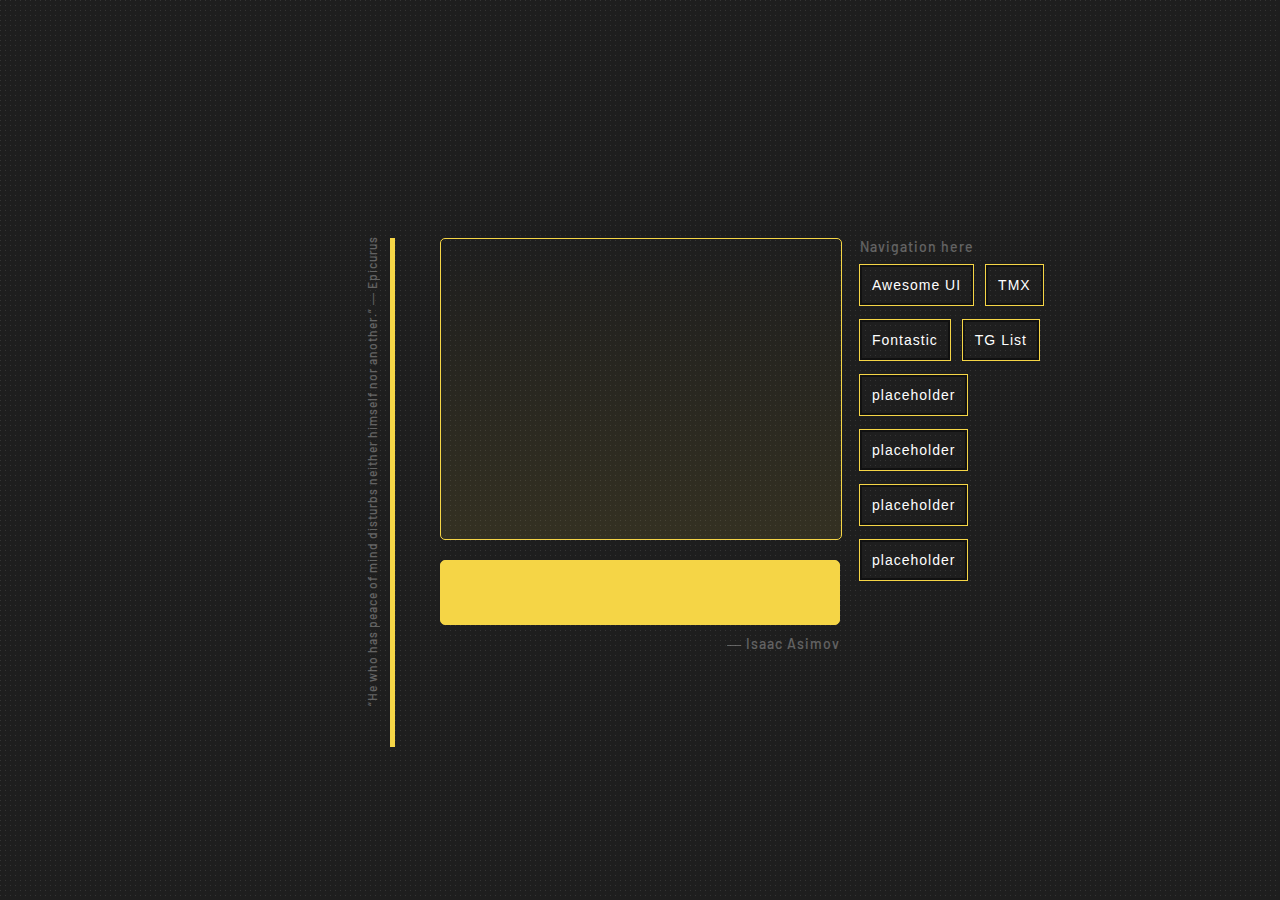
==== commit 0dab89c0: "link" ====
--- a/index.html
+++ b/index.html
@@ -33,14 +33,15 @@
   <div class="options">
     <p>Navigation here</p>
     <div class="btns">
-      <button id="btn-0" onclick="">placeholder</button>
-      <button id="btn-1" onclick="">placeholder</button>
-      <button id="btn-2" onclick="">placeholder</button>
-      <button id="btn-3" onclick="">placeholder</button>
-      <button id="btn-4" onclick="">placeholder</button>
-      <button id="btn-5" onclick="">placeholder</button>
-      <button id="btn-2" onclick="">placeholder</button>
-      <button id="btn-0" onclick="">placeholder</button>
+     <a href="https://arslingvistica.github.io/awesome/" target = _blank> <button id="btn-0" >Awesome UI</button></a>
+     <a href="https://arslingvistica.github.io/tglist/decider.html" target = _blank><button id="btn-3" >TMX</button>
+     <a href="https://arslingvistica.github.io/fontastic/" target = _blank> <button id="btn-1" >Fontastic</button></a>
+     <a href="https://arslingvistica.github.io/tglist/tmx/" target = _blank><button id="btn-2" >TG List</button>
+
+      <button id="btn-4" >placeholder</button>
+      <button id="btn-5" >placeholder</button>
+      <button id="btn-2" >placeholder</button>
+      <button id="btn-0" >placeholder</button>
 
     </div>
 
--- a/style.css
+++ b/style.css
@@ -8801,10 +8801,11 @@
 
 a {
   color: #f5d546;
+    text-decoration: none;
 }
 a:hover {
-  background: #f5d546;
-  color: #111;
+  background: transparent;
+  color: #f5d546;
   text-decoration: none;
 }
 
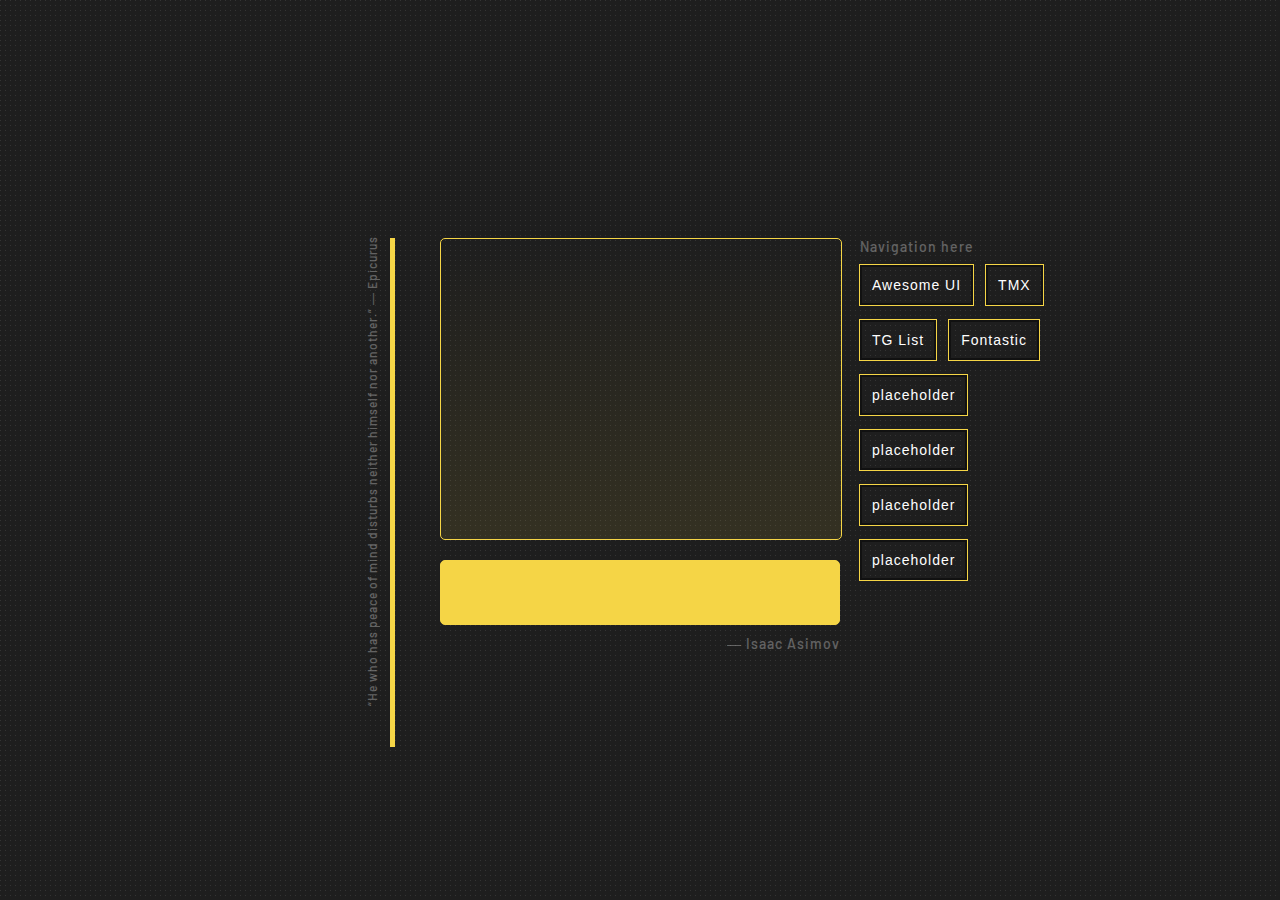
==== commit 83da7a90: "Update index.html" ====
--- a/index.html
+++ b/index.html
@@ -34,9 +34,10 @@
     <p>Navigation here</p>
     <div class="btns">
      <a href="https://arslingvistica.github.io/awesome/" target = _blank> <button id="btn-0" >Awesome UI</button></a>
-     <a href="https://arslingvistica.github.io/tglist/decider.html" target = _blank><button id="btn-3" >TMX</button>
+	 <a href="https://arslingvistica.github.io/tmx/" target = _blank><button id="btn-2" >TMX</button>
+     <a href="https://arslingvistica.github.io/tglist/decider.html" target = _blank><button id="btn-3" >TG List</button>
      <a href="https://arslingvistica.github.io/fontastic/" target = _blank> <button id="btn-1" >Fontastic</button></a>
-     <a href="https://arslingvistica.github.io/tglist/tmx/" target = _blank><button id="btn-2" >TG List</button>
+
 
       <button id="btn-4" >placeholder</button>
       <button id="btn-5" >placeholder</button>
